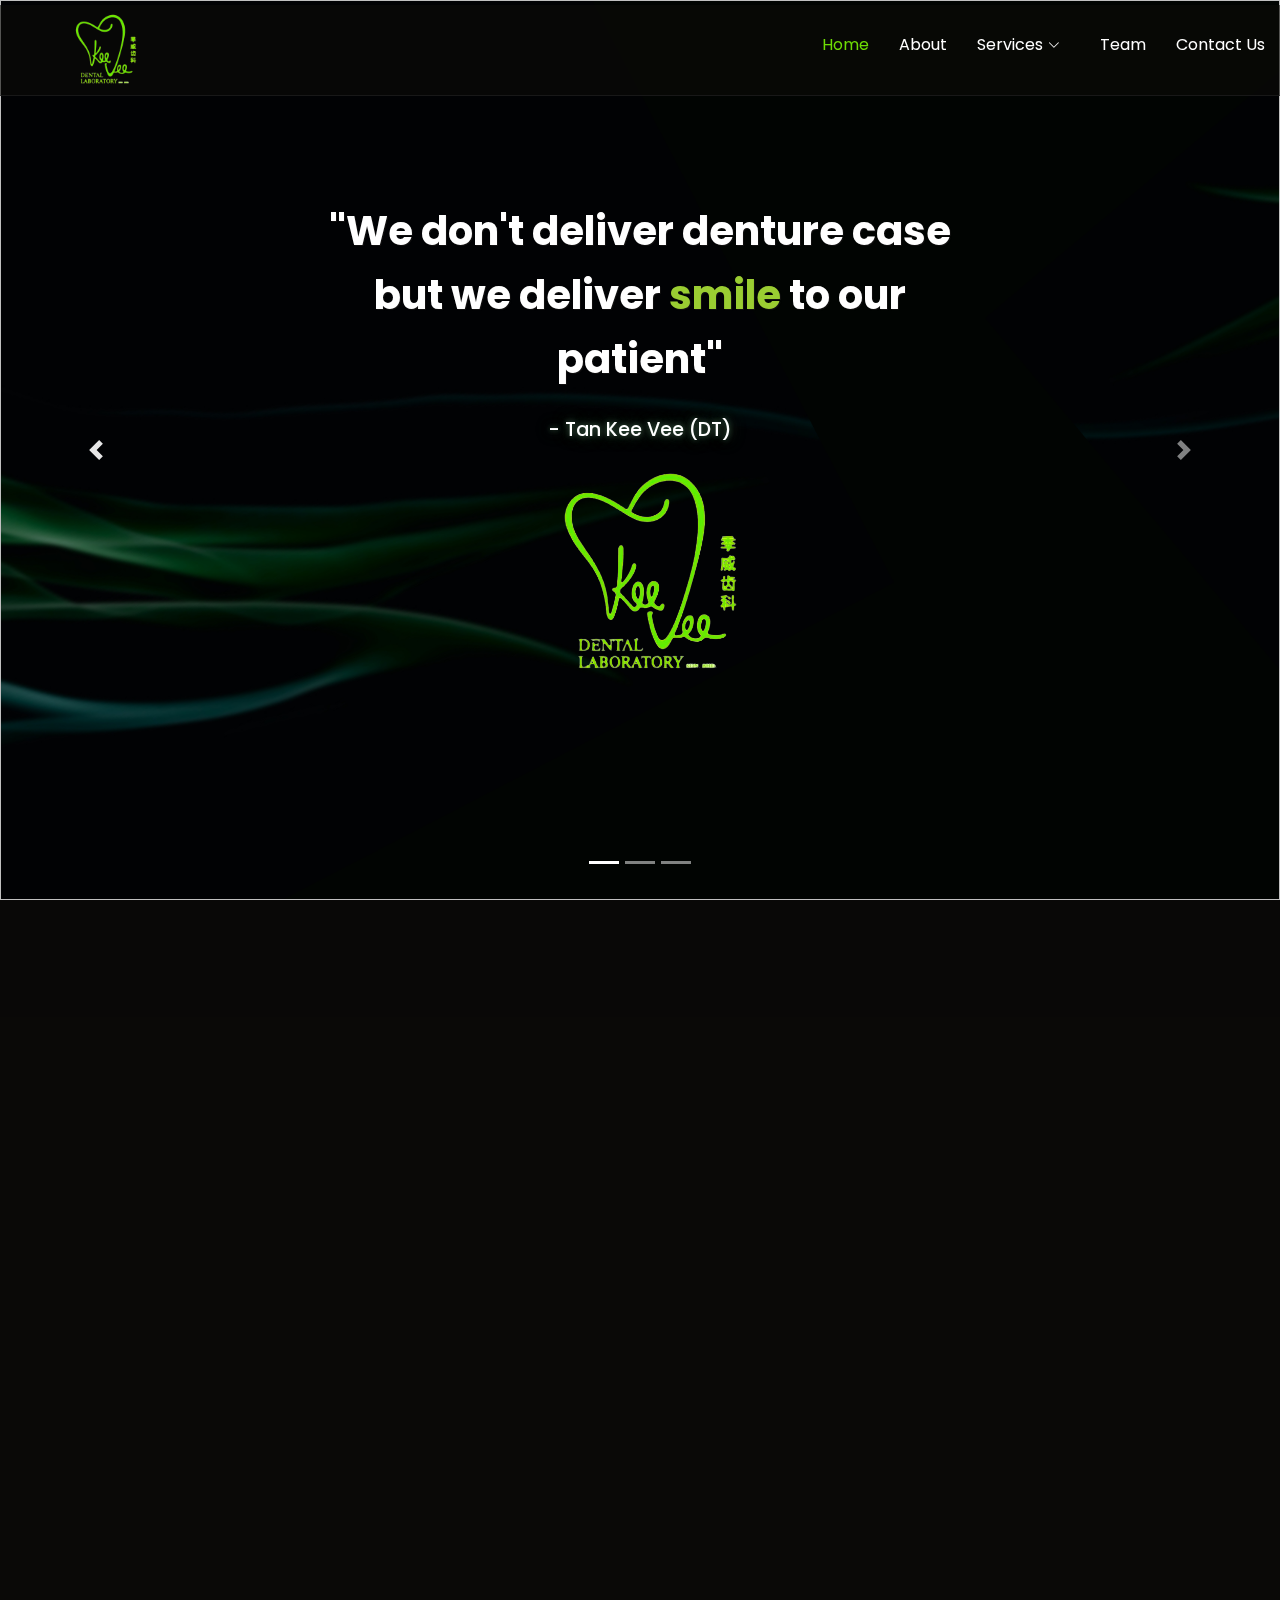
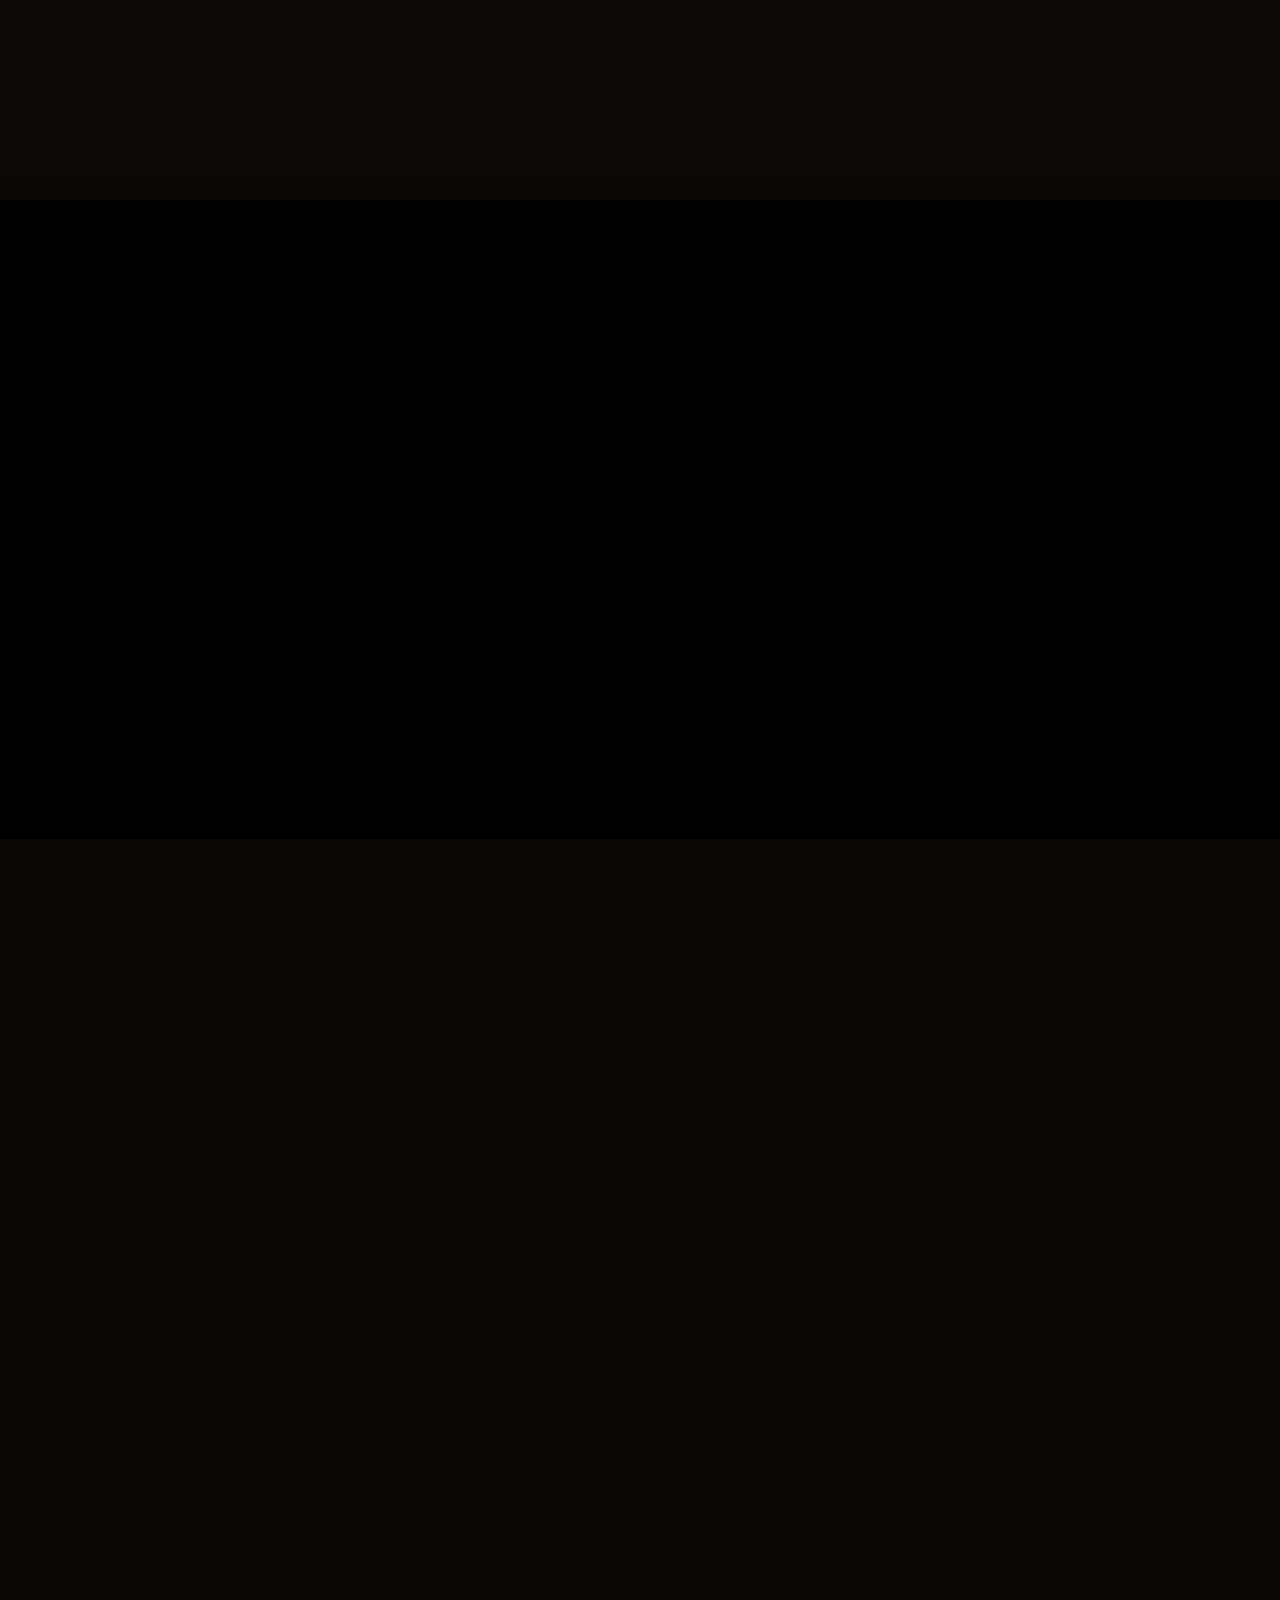
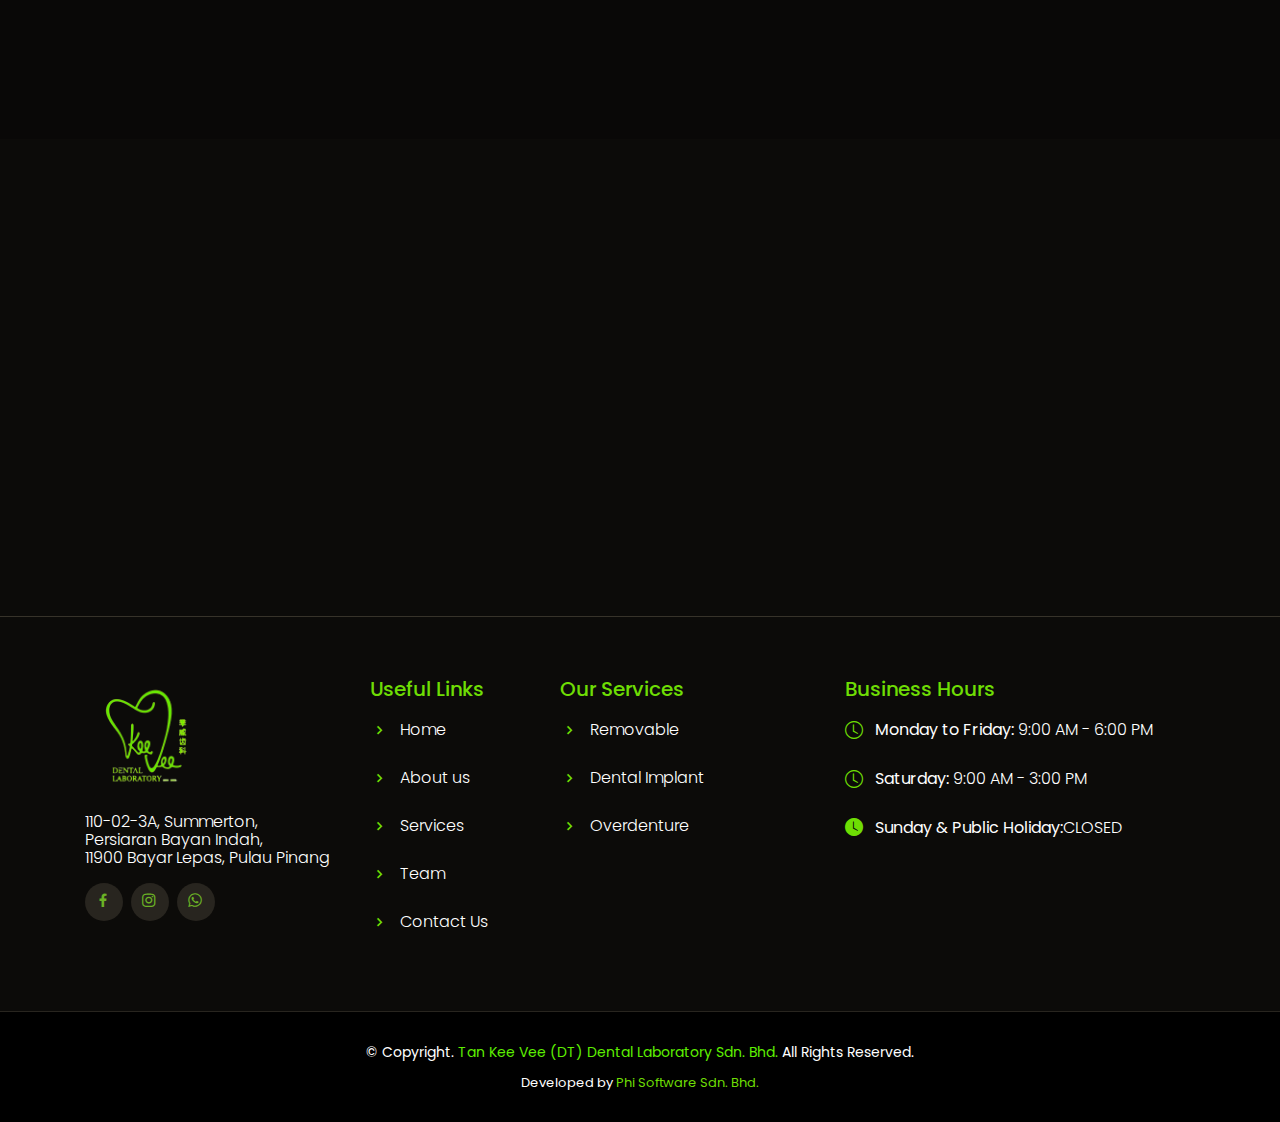
==== index.html @ f81d3f38 "update progress" ====
<!DOCTYPE html>
<html lang="en">

<head>
  <meta charset="utf-8">
  <meta content="width=device-width, initial-scale=1.0" name="viewport">

  <title>Kee Vee Dental Laboratory Sdn. Bhd</title>
  <meta content="" name="description">
  <meta content="" name="keywords">


  <!-- Favicons -->
  <link href="assets/img/logo_KV.png" rel="icon">

  <!-- Google Fonts -->
  <link href="https://fonts.googleapis.com/css2?family=Lato&family=Poppins:wght@200;300;400;500;700&display=swap" rel="stylesheet">

  <!-- Vendor CSS Files -->
  <link href="assets/vendor/animate.css/animate.min.css" rel="stylesheet">
  <link href="assets/vendor/aos/aos.css" rel="stylesheet">
  <link href="assets/vendor/bootstrap/css/bootstrap.min.css" rel="stylesheet">
  <link href="assets/vendor/bootstrap-icons/bootstrap-icons.css" rel="stylesheet">
  <link href="assets/vendor/boxicons/css/boxicons.min.css" rel="stylesheet">
  <link href="assets/vendor/glightbox/css/glightbox.min.css" rel="stylesheet">
  <link href="assets/vendor/swiper/swiper-bundle.min.css" rel="stylesheet">



  <link rel="stylesheet" href="https://cdn.jsdelivr.net/npm/bootstrap@4.6.2/dist/css/bootstrap.min.css">
  <script src="https://cdn.jsdelivr.net/npm/jquery@3.6.3/dist/jquery.slim.min.js"></script>
  <script src="https://cdn.jsdelivr.net/npm/popper.js@1.16.1/dist/umd/popper.min.js"></script>
  <script src="https://cdn.jsdelivr.net/npm/bootstrap@4.6.2/dist/js/bootstrap.bundle.min.js"></script>

  <style>
    /* Make the image fully responsive */
    .carousel-inner img {
      width: 100%;
      height: 100%;
    }
  </style>


  <!-- Template Main CSS File -->
  <link href="assets/css/style.css" rel="stylesheet">

  <!-- =======================================================
  * Template Name: Restaurantly - v3.10.0
  * Template URL: https://bootstrapmade.com/restaurantly-restaurant-template/
  * Author: BootstrapMade.com
  * License: https://bootstrapmade.com/license/
  ======================================================== -->
</head>

<body>

  <!-- ======= Header ======= -->
  <header id="header" class="fixed-top d-flex align-items-cente">
    <div> 
      <a href="index.html" class="logo me-lg-0"><img src="assets/img/logo_KV.png" alt="" ></a>
    </div>

    <div class="container-fluid container-xl d-flex align-items-center justify-content-lg-between">

      <!-- <h1 class="logo me-auto me-lg-0"><a href="index.html">Kee Vee Dental Sdn Bhd</a></h1> -->
      <!-- Uncomment below if you prefer to use an image logo -->
      <!-- <a href="index.html" class="logo me-auto me-lg-0"><img src="assets/img/logo_KV.png" alt="" ></a> -->
      <a href="index.html" class="logo me-auto me-lg-0"></a>
      <nav id="navbar" class="navbar order-last order-lg-0">
        <ul>
          <li><a class="nav-link scrollto active" href="index.html">Home</a></li>
          <li><a class="nav-link scrollto" href="about.html">About</a></li>
          <li class="dropdown"><a href="service.html"><span>Services</span> <i class="bi bi-chevron-down"></i></a>
            <ul>
              <li class="dropdown"><a href="removable.html"><span>Removable</span> <i class="bi bi-chevron-right"></i></a>
                <ul>
                  <li><a href="removable.html">Acrylic Denture</a></li>
                  <li><a href="removable.html">Flexible Denture</a></li>
                  <li><a href="removable.html">Nightguard </a></li>
                  <li><a href="removable.html">Essix Retainer </a></li>
                  <li><a href="removable.html">Hawley Retainer </a></li>
                </ul>
              </li>
              <li><a href="overdenture.html">Overdenture</a></li> 
            </ul>
          <li><a class="nav-link scrollto" href="team.html">Team</a></li>
          <li><a class="nav-link scrollto" href="contact.html">Contact Us</a></li>
        </ul>
        <i class="bi bi-list mobile-nav-toggle"></i>
      </nav><!-- .navbar -->
    </div>
  </header><!-- End Header -->


 <!-- ======= Carousel Section ======= -->
  <div id="demo" class="carousel slide" data-ride="carousel"> 
    <!-- Indicators -->
    <ul class="carousel-indicators">
      <li data-target="#demo" data-slide-to="0" class="active"></li>
      <li data-target="#demo" data-slide-to="1"></li>
      <li data-target="#demo" data-slide-to="2"></li>
    </ul> 
    
    <!-- The slideshow -->
    <div class="carousel-inner">
          <!-- carousel 1 -->
          <div class="carousel-item active">
              <img class="carousel-img">
                  <div class="carousel-caption1">
                      <h1>"We don't deliver denture case but
                        we deliver<span> smile </span> to our patient"</h1>
                        <br>
                      <h2> - Tan Kee Vee (DT)</h2>
                      <div class="logo">
                        <img src="assets/img/logo_KV.png" alt="">
                    </div>
                  </div>
          </div>
          <!-- carousel 2 -->
          <div class="carousel-item">
            <img class="carousel-img1">
            <div class="carousel-caption">
              <h1><span>Deliver</span> Superior Removable Cases</h1>
              <div class="btns">
                <a href="contact.html" class="btn-menu animated fadeInUp scrollto">Contact Us</a>
              </div>
               <p></p>
             </div>
          </div>
          <!-- carousel 3 -->
          <div class="carousel-item">
            <img class="carousel-img2">
            <div class="carousel-caption">
              <h1><span>We</span> Offer exceptional Service to Ensure Your Utmost <span>Satisfaction</span></h1>
             
              <div class="btns">
                <a href="service.html" class="btn-menu animated fadeInUp scrollto">Our Service</a>
              </div>
              <p></p>
            </div>
          </div>
      </div> 
      
    <!-- Left and right controls -->
      <a class="carousel-control-prev" href="#demo" data-slide="prev">
        <span class="carousel-control-prev-icon"></span>
      </a>
      <a class="carousel-control-next" href="#demo" data-slide="next">
        <span class="carousel-control-next-icon"></span>
      </a>
  </div> 
<!-- ======= End Carousel Section ======= -->


<!-- ======= Hero Section  =======  -->
  <section id="hero" class="d-flex align-items-center">
    <div class="container position-relative text-center text-lg-start" data-aos="zoom-in" data-aos-delay="100">
      <div class="row">

        <div class="col-lg-8">
          
          <h1><span>Tan Kee Vee (DT)</span> Dental Laboratory Sdn. Bhd. </h1>
          <br>
         <p>
          Established in 2012, Dt Tan decided to make his vision of owning a Dental Laboratory a reality.<br><br>
          Located in Penang Island in north region of Malaysia. Tan Kee Vee (DT) Dental Laboratory has become one of dental clinic prefer lab partner to deliver denture cases and is known for deliver superior removable cases. 
         </p>
          <div class="btns">
            <a href="team.html" class="btn-menu animated fadeInUp scrollto">Our Teams</a>

          </div>

        </div>

        <div class="col-lg-4 justify-content-center position-relative" data-aos="zoom-in" data-aos-delay="200">
          <img class="img-hero" src="assets/img/abt1.png" style="width:100%;">
          <!-- <img class="img-hero" src="assets/img/Social Media Profile Picture.png" > -->
        </div>

        <!-- <div class="col-lg-5 order-1 order-lg-2" data-aos="zoom-in" data-aos-delay="100">
          <div class="about-img">
            <img src="assets/img/logo_KV.png" alt="">
          </div>
        </div> -->
        <!-- <div class="col-lg-4 d-flex align-items-center justify-content-center position-relative" data-aos="zoom-in" data-aos-delay="200">
          <img src="assets/img/logo_KV.png">
        
        </div> -->

      </div>
    </div>
  </section><!-- End Hero -->

  <!-- <section class="try">
    <div class="container-fluid">
      <div class="row">
        <div class="col-lg-5">
          <p></p>
        </div>
        <div class="col-lg-7">
          <div class="parallax"></div>
        </div>
      </div>
    </div>
  </section> -->
  
  

<!-- ======= Product and Services ======= -->
<section id="chefs" class="chefs black-bg">
  <div class="container" data-aos="fade-up">

    <div class="section-title">
      <h2>Services</h2>
      <p>Our Product and Services</p>
    </div>

    <div class="row">

      <div class="col-lg-4 col-md-6">
        <div class="member" data-aos="zoom-in" data-aos-delay="100">
          <img src="assets/img/wetransfer_removable_2023-03-01_0400/Removable/Acrylic Denture/IMG_3625-r.png" class="img-fluid" alt="">
          <div class="member-info">
            <div class="member-info-content">
              <h4>Arcylic Denture </h4>
           </div>
            <div class="social">
              <a href="overdenture.html"><i class="bi bi-arrow-right-circle"> One of the most practical measures used in preventive dentistry.</i></a> 
              
             
            </div>
          </div>
        </div>
      </div>

      <div class="col-lg-4 col-md-6">
        <div class="member" data-aos="zoom-in" data-aos-delay="200">
          <img src="assets/img/wetransfer_removable_2023-03-01_0400/Removable/Night Guard/IMG_7254-r.png" class="img-fluid" alt="">
          <div class="member-info">
            <div class="member-info-content">
              <h4>Nightguard</h4>
            </div>
            <div class="social">
              <a href=""><i class="bi bi-arrow-right-circle"> Shifts the jaw and teeth into proper alignment.</i></a> 

            </div>
          </div>
        </div>
      </div>

      <div class="col-lg-4 col-md-6">
        <div class="member" data-aos="zoom-in" data-aos-delay="300">
          <img src="assets/img/wetransfer_removable_2023-03-01_0400/Removable/Hawley Retainer/IMG_3620-r.png" class="img-fluid" alt="">
          <div class="member-info">
            <div class="member-info-content">
              <h4>Hawley Retainer</h4>
            </div>
            <div class="social">
              <a href=""><i class="bi bi-arrow-right-circle"> Maintain back and front teeth</i></a> 

            </div>
          </div>
        </div>
      </div>

    </div>

    <div class="btns">
      <a href="service.html" class="btn-menu animated fadeInUp scrollto">See More</a>
      
    </div>

  </div>
</section>
<!-- End Chefs Section -->


<!-- ======= Events Section ======= --> 
  <section id="events" class="events">
    <div class="container" data-aos="fade-up">

      <div class="section-title">
        <h2>Team</h2>
        <p>Meet the Team</p>
      </div>

      <div class="events-slider swiper" data-aos="fade-up" data-aos-delay="100">
        <div class="swiper-wrapper">

          <div class="swiper-slide">
            <div class="row event-item">
              <div class="col-lg-6">
                <h3>Tan Kee Vee (DT) </h3>
                <div class="price">
                  <p><span>Founder and Chief Denture Designer</span></p>
                </div>
                <p>
                  “We don’t deliver denture case but we deliver smile to our patient”. <br>
                  We are known to be able to handle complex and deliver complex denture case for our client. We here to be dental clinician long term lab partner to you can rely to deliver superior removable cases. 
                </p>
                <ul>
                  <li><i class="bi bi-arrow-right-square-fill"></i> More than 10 years of experience in the industry </li>
                  <li><i class="bi bi-arrow-right-square-fill"></i> Thermonsense Trainer (Malaysia) </li>
                  <li><i class="bi bi-arrow-right-square-fill"></i> Award winning Dental Technician </li>
                </ul>
                <!-- <p>
                  Ullamco laboris nisi ut aliquip ex ea commodo consequat. Duis aute irure dolor in reprehenderit in voluptate
                  velit esse cillum dolore eu fugiat nulla pariatur
                </p> -->
              </div>
              <div class="col-lg-6 pt-4 pt-lg-0 content">
                 <img src="assets//img/d1.png"  class="img-fluid" alt="">
              </div>
            </div>
          </div><!-- End testimonial item -->

          <div class="swiper-slide">
            <div class="row event-item">
              <div class="col-lg-6">
                <h3>Mr. Chris Wong</h3>
                <div class="price">
                  <p><span>Head of Operation/Business Development</span></p>
                </div>
                <p>
                  We don’t operate and run like traditional dental lab but we emphasize on deliver case with a support of a team that is highly equipped with technical skill.
                </p>
                <ul>
                  <li><i class="bi bi-arrow-right-square-fill"></i> Ex – Senior Management Consultant (Financial Institution, Telecommunication and Stock Brokerage)</li>
                  <li><i class="bi bi-arrow-right-square-fill"></i> Lean Six Sigma Certified Practitioner</li>
                  <li><i class="bi bi-arrow-right-square-fill"></i> Certified Scrum Master</li>
                </ul>
                <!-- <p>
                  Ullamco laboris nisi ut aliquip ex ea commodo consequat. Duis aute irure dolor in reprehenderit in voluptate
                  velit esse cillum dolore eu fugiat nulla pariatur
                </p> -->
              </div>
              <div class="col-lg-6 pt-4 pt-lg-0 content">
                <img src="assets/img/businessman.png" class="img-fluid" alt="">
              </div>
            </div>
          </div><!-- End testimonial item -->

          <div class="swiper-slide">
            <div class="row event-item">
              <div class="col-lg-6">
                <h3>Ms. Alicia </h3>
                <div class="price">
                  <p><span>HR Manager </span></p>
                </div>
                <p>
                  At Tan Kee Vee(DT) Dental Laboratory, we always believe that staff is the assets to the company and with staff welfare is well taken care off. Play an important role to ensure all the staff day to day matter is well taken care off and ensure staff able to performance at optimum level by working closely with head of operation.
                </p>

                <!-- <p>
                  Ullamco laboris nisi ut aliquip ex ea commodo consequat. Duis aute irure dolor in reprehenderit in voluptate
                  velit esse cillum dolore eu fugiat nulla pariatur
                </p> -->
              </div>
              <div class="col-lg-6 pt-4 pt-lg-0 content">
                 <img src="assets/img/hr-manager.png" class="img-fluid" alt="">
              </div>
            </div>
          </div><!-- End testimonial item -->

          <div class="swiper-slide">
            <div class="row event-item">
              <div class="col-lg-6">
                <h3>Mr. KS. Tan</h3>
                <div class="price">
                  <p><span>Lead/Senior Dental Technician</span></p>
                </div>
                <p>
                  Lead a team of dental technician is similar like leading a team of battalion of soldier which we need to be consistent in deliver our denture case on time without comprise on the quality 
                </p>
                <ul>
                  <li><i class="bi bi-arrow-right-square-fill"></i> More than 5 years of experience in industry </li>
                  <li><i class="bi bi-arrow-right-square-fill"></i> Lead both acrylic and flexible sub-division </li>
                </ul>

                <!-- <p>
                  Ullamco laboris nisi ut aliquip ex ea commodo consequat. Duis aute irure dolor in reprehenderit in voluptate
                  velit esse cillum dolore eu fugiat nulla pariatur
                </p> -->
              </div>
              <div class="col-lg-6 pt-4 pt-lg-0 content">
                 <img src="assets/img/d2.png" class="img-fluid" alt="">
              </div>
            </div>
          </div><!-- End testimonial item -->

          <div class="swiper-slide">
            <div class="row event-item">
              <div class="col-lg-6">
                <h3>Mr. Vincent </h3>
                <div class="price">
                  <p><span>Senior Dental Technician </span></p>
                </div>
                <p>
                  Asist the lead technician to make preliminary assessment on the cases received and provide technical feedback to clinician on technical inquiries. Lead the sub-division within removable department.
                </p>

                <!-- <p>
                  Ullamco laboris nisi ut aliquip ex ea commodo consequat. Duis aute irure dolor in reprehenderit in voluptate
                  velit esse cillum dolore eu fugiat nulla pariatur
                </p> -->
              </div>
              <div class="col-lg-6 pt-4 pt-lg-0 content">
                 <img src="assets/img/d2.png" class="img-fluid" alt="">
              </div>
            </div>
          </div><!-- End testimonial item -->

          <div class="swiper-slide">
            <div class="row event-item">
              <div class="col-lg-6">
                <h3>Ms. Mandy </h3>
                <div class="price">
                  <p><span>Dental Technician </span></p>
                </div>
                <p>
                  Support and assist the lead technician in design for try in case. Having more 10 years of experience in dental industry provide her good insight to articulate on the removable cases requirement given by clinician into her final denture design. 
                </p>

                <!-- <p>
                  Ullamco laboris nisi ut aliquip ex ea commodo consequat. Duis aute irure dolor in reprehenderit in voluptate
                  velit esse cillum dolore eu fugiat nulla pariatur
                </p> -->
              </div>
              <div class="col-lg-6 pt-4 pt-lg-0 content">
                 <img src="assets/img/d2.png" class="img-fluid" alt="">
              </div>
            </div>
          </div><!-- End testimonial item -->
          
          <div class="swiper-slide">
            <div class="row event-item">
              <div class="col-lg-6">
                <h3>Mr. Azro </h3>
                <div class="price">
                  <p><span>Dental Technician </span></p>
                </div>
                <p>
                  Back with more 5 years of dental technician background, able to support in delivering multiple complex with his knowledge and strong technical background. A strong team player and always go extra to deliver customer satisfaction.
                </p>
                <!-- <p>
                  Ullamco laboris nisi ut aliquip ex ea commodo consequat. Duis aute irure dolor in reprehenderit in voluptate
                  velit esse cillum dolore eu fugiat nulla pariatur
                </p> -->
              </div>
              <div class="col-lg-6 pt-4 pt-lg-0 content">
                 <img src="assets/img/d2.png" class="img-fluid" alt="">
              </div>
            </div>
          </div><!-- End testimonial item -->

          <div class="swiper-slide">
            <div class="row event-item">
              <div class="col-lg-6">
                <h3>Mr Chong </h3>
                <div class="price">
                  <p><span>Runner</span></p>
                </div>
                <p>
                  Assist the dental lab to deliver cases and collect cases from dental clinic in addition to support lab operation on ad-hoc basis. Regardless sunny or rainy day, always ready to assist on deliver cases to dental clinic.
                </p>
                <!-- <p>
                  Ullamco laboris nisi ut aliquip ex ea commodo consequat. Duis aute irure dolor in reprehenderit in voluptate
                  velit esse cillum dolore eu fugiat nulla pariatur
                </p> -->
              </div>
              <div class="col-lg-6 pt-4 pt-lg-0 content">
                 <img src="assets/img//nurse.png" class="img-fluid" alt="">
              </div>
            </div>
          </div><!-- End testimonial item -->


        </div>
        <div class="swiper-pagination"></div>
      </div>

    </div>
  </section><!-- End Events Section -->

<!-- <section id="add" class="add">
  <div class="container-fluid" data-aos="fade-up">
    <div class="row">
      <div class="col-6">
       <img src="assets/img/wetransfer_over-denture_2023-03-01_0401/Over Denture/IMG_3601-r.png">
      </div>
      <div class="col-6">
        
      </div>
    </div>
    </div>
  </div>
</section>  
  -->

  <section>
    <div data-aos="fade-up">
      <iframe style="border:0; width: 100%; height: 350px;" src="https://www.google.com/maps/embed?pb=!1m18!1m12!1m3!1d3972.5062870769893!2d100.30685061476497!3d5.33939769612685!2m3!1f0!2f0!3f0!3m2!1i1024!2i768!4f13.1!3m3!1m2!1s0x304ac178b0024d85%3A0x6d9b237ad61c3eb1!2sKee%20Vee%20Dental%20Laboratory%20Sdn%20Bhd!5e0!3m2!1sen!2smy!4v1677567530964!5m2!1sen!2smy"  frameborder="0" allowfullscreen></iframe>
    </div>
  </section>
 

  <main id="main">
  </main>
<!-- End #main -->

 <!-- ======= Footer ======= -->
 <footer id="footer">
  <div class="footer-top">
    <div class="container">
      <div class="row">

        <div class="col-lg-3 col-md-6">
          <div class="footer-info">
            <img src="assets/img/logo_KV.png" alt="" style="width: 120px; height: 120px; margin-bottom:1rem; ">
            <p>110-02-3A, Summerton, <br>
              Persiaran Bayan Indah, <br>
              11900 Bayar Lepas, Pulau Pinang
            </p>
          </p>
            <div class="social-links mt-3">
              <a href="https://www.facebook.com/keeveedentallabpremium/" class="facebook"><i class="bx bxl-facebook"></i></a>
              <a href="https://instagram.com/keeveedentallab?igshid=NzAzN2Q1NTE=" class="instagram"><i class="bx bxl-instagram"></i></a>
              <a href="https://wa.me/60128586677?text=Hello!%20This%20is%20Kee%20Vee%20Dental%20Laboratory%20Sdn.%20Bhd." class="whatsapp"><i class="bx bxl-whatsapp"></i></a>
            </div>
          </div>
        </div>

        <div class="col-lg-2 col-md-6 footer-links">
          <h4>Useful Links</h4>
          <ul>
            <li><i class="bx bx-chevron-right"></i> <a href="index.html">Home</a></li>
            <li><i class="bx bx-chevron-right"></i> <a href="about.html">About us</a></li>
            <li><i class="bx bx-chevron-right"></i> <a href="service.html">Services</a></li>
            <li><i class="bx bx-chevron-right"></i> <a href="team.html">Team</a></li>
            <li><i class="bx bx-chevron-right"></i> <a href="contact.html">Contact Us</a></li>
      </ul>
        </div>

        <div class="col-lg-3 col-md-6 footer-links">
          <h4>Our Services</h4>
          <ul>
            <li><i class="bx bx-chevron-right"></i> <a href="#">Removable</a></li>
            <li><i class="bx bx-chevron-right"></i> <a href="dental_implant.html">Dental Implant</a></li>
            <li><i class="bx bx-chevron-right"></i> <a href="overdenture.html">Overdenture</a></li>
          </ul>
        </div>

        <div class="col-lg-4 col-md-6 footer-links">
          <h4>Business Hours</h4>
          <ul>
            <li>
              <i class="bi bi-clock"></i>
              <a><strong>Monday to Friday:</strong> 9:00 AM - 6:00 PM</a>
            </li>
            <li>
              <i class="bi bi-clock"></i>
              <a><strong>Saturday:</strong> 9:00 AM - 3:00 PM</a>
            </li>
            <li>
              <i class="bi bi-clock-fill"></i>
              <a><strong>Sunday &amp; Public Holiday:</strong>CLOSED</a>
            </li>
          </ul>
                  </div>

      </div>
    </div>
  </div>

  <div class="container">
    <div class="copyright">
      &copy; Copyright. <span class="primary-color">Tan Kee Vee (DT) Dental Laboratory Sdn. Bhd.</span> All Rights Reserved.
    </div>
    <div class="credits">
      Developed by <a href="https://phisoft.my/">Phi Software Sdn. Bhd.</a>
    </div>
  </div>
</footer>
<!-- End Footer -->

  <div id="preloader"></div>
  <a href="#" class="back-to-top d-flex align-items-center justify-content-center"><i class="bi bi-arrow-up-short"></i></a>



  <!-- Vendor JS Files -->
  <script src="assets/vendor/aos/aos.js"></script>
  <script src="assets/vendor/bootstrap/js/bootstrap.bundle.min.js"></script>
  <script src="assets/vendor/glightbox/js/glightbox.min.js"></script>
  <script src="assets/vendor/isotope-layout/isotope.pkgd.min.js"></script>
  <script src="assets/vendor/swiper/swiper-bundle.min.js"></script>
  <script src="assets/vendor/php-email-form/validate.js"></script>
 


  <!-- Template Main JS File -->
  <script src="assets/js/main.js"></script>

</body>

</html>
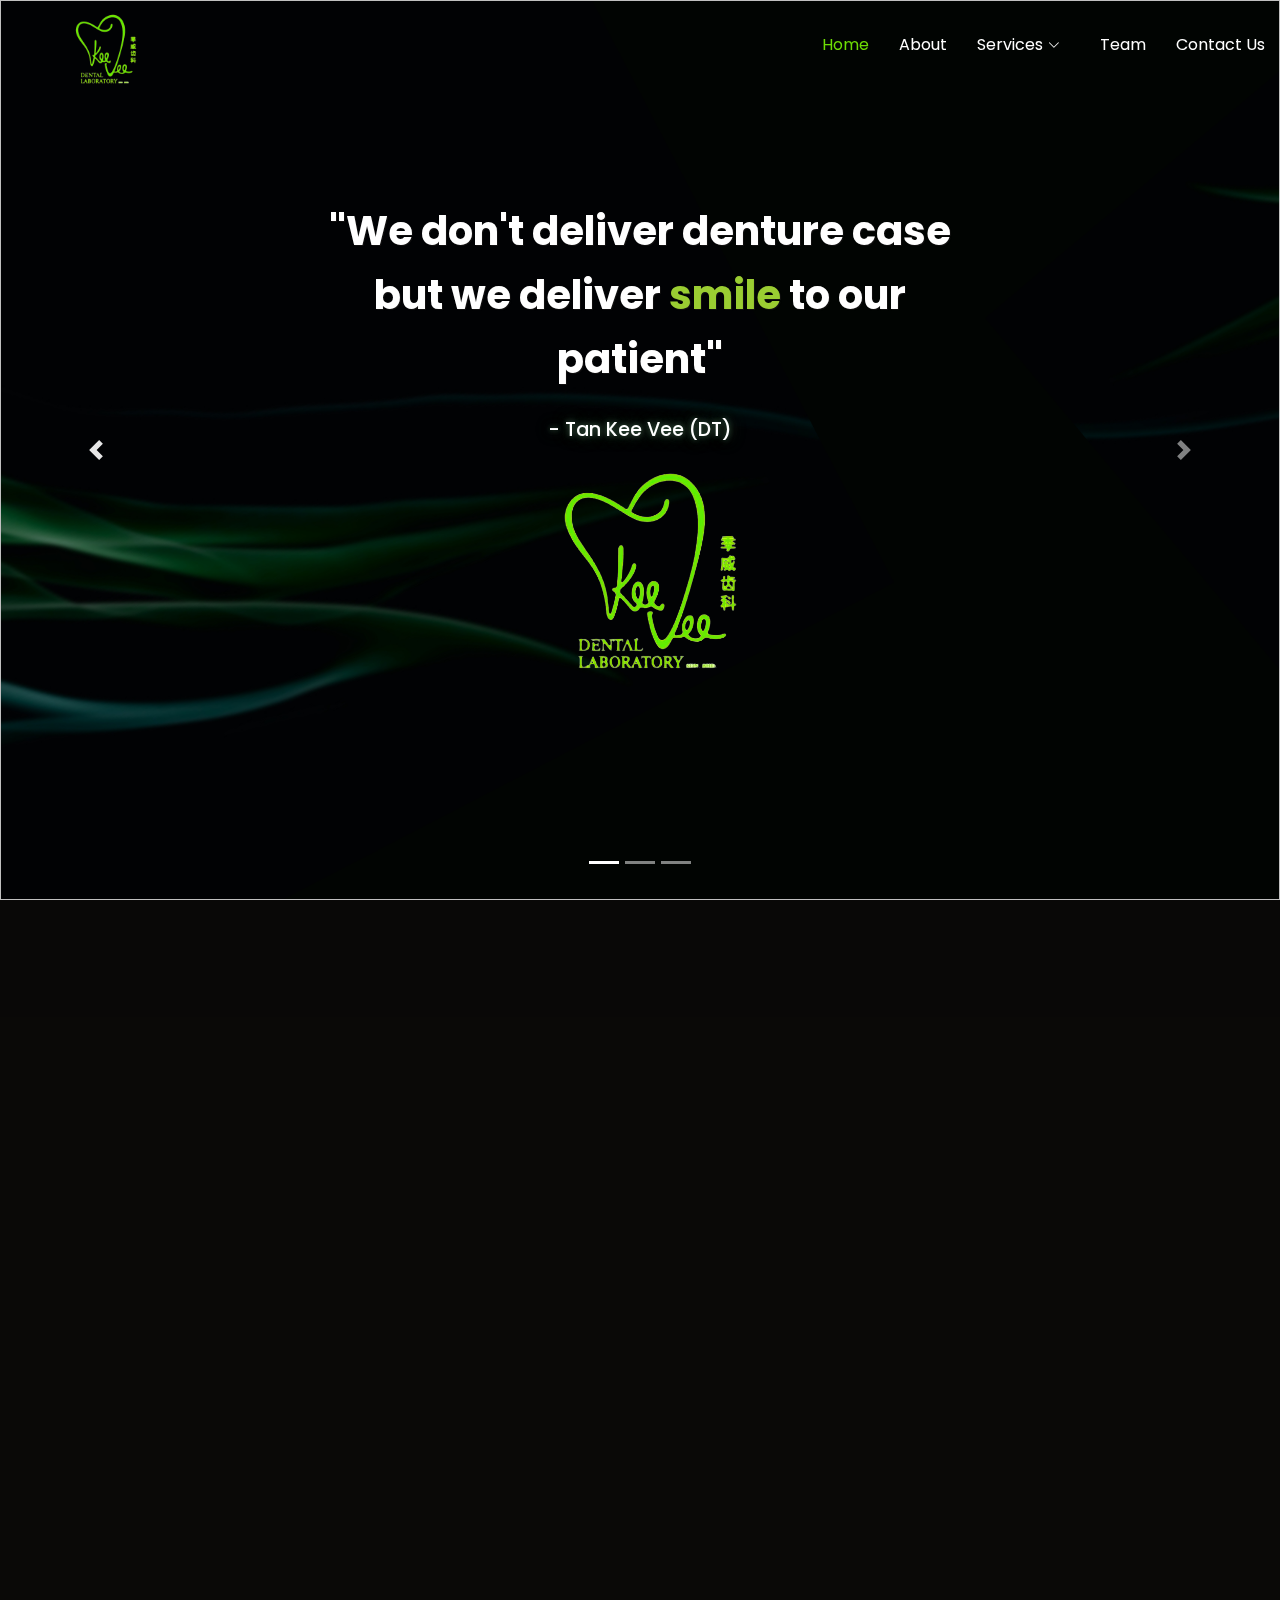
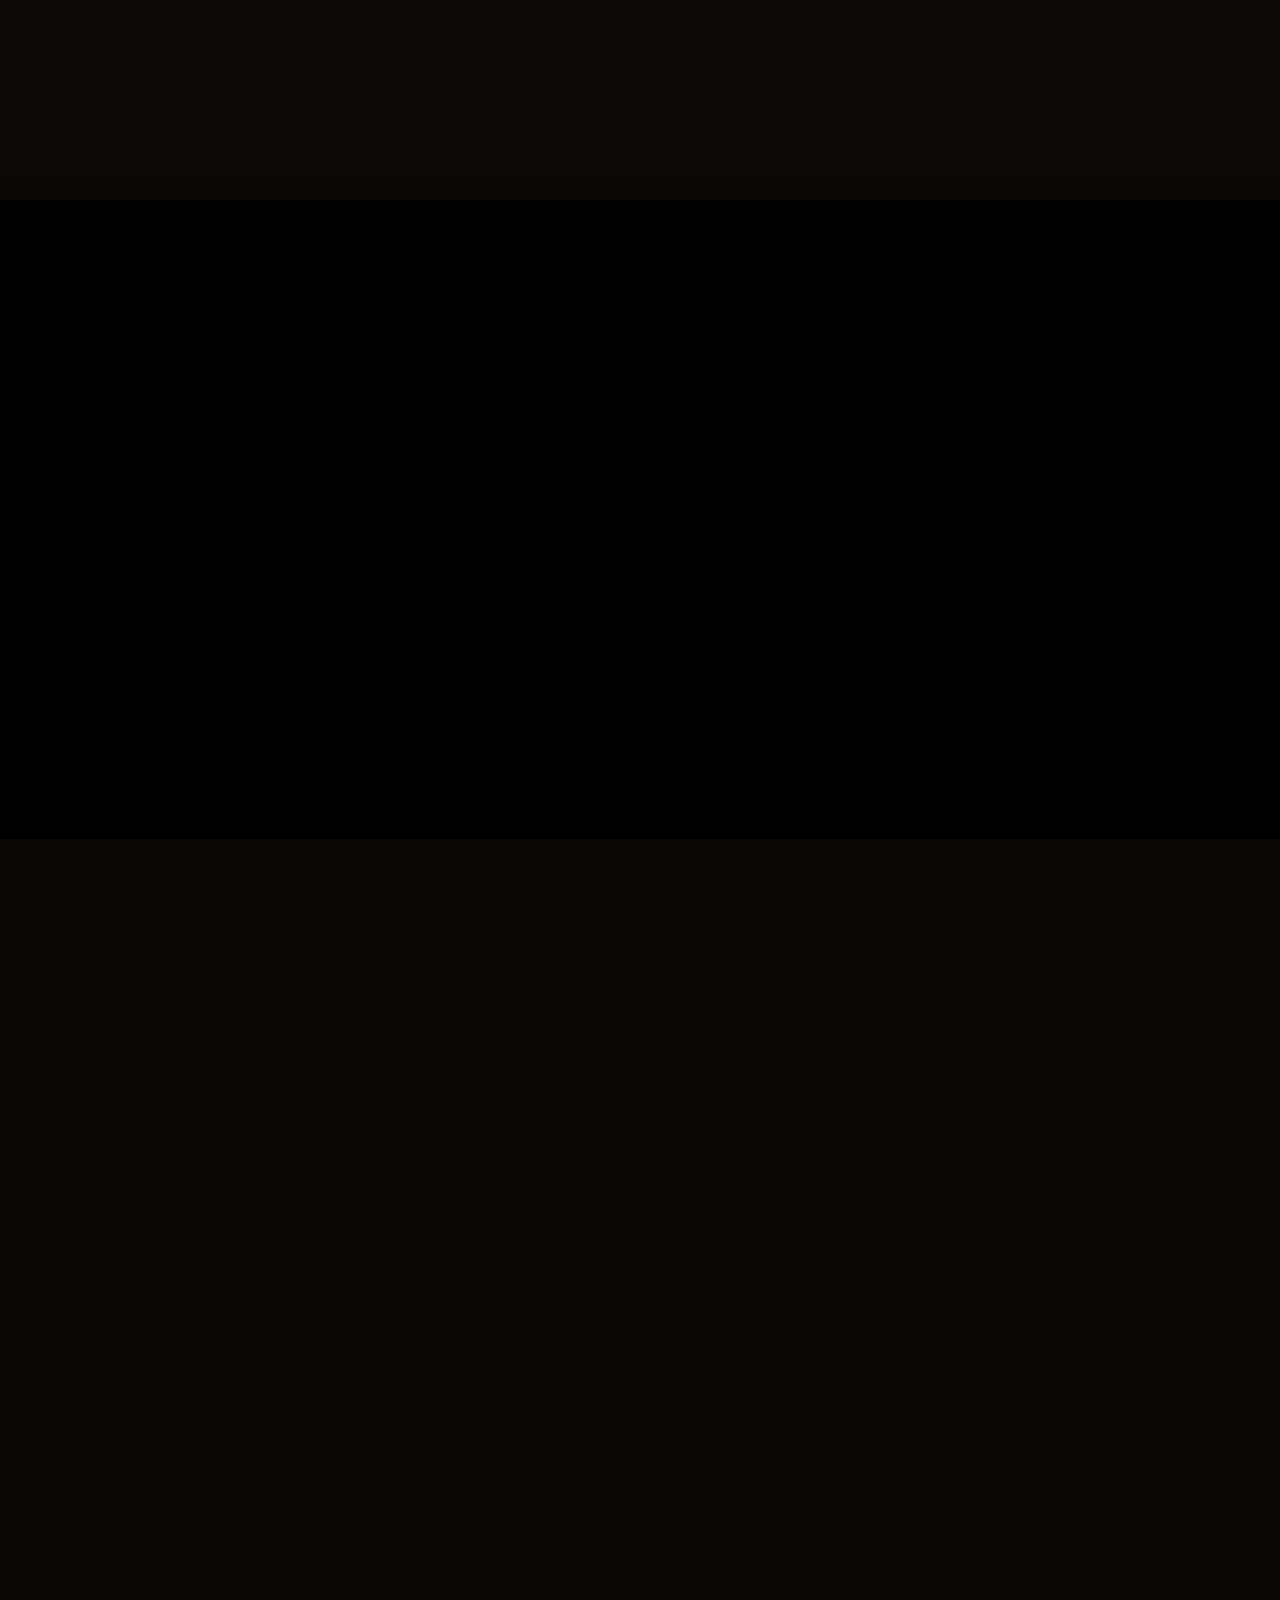
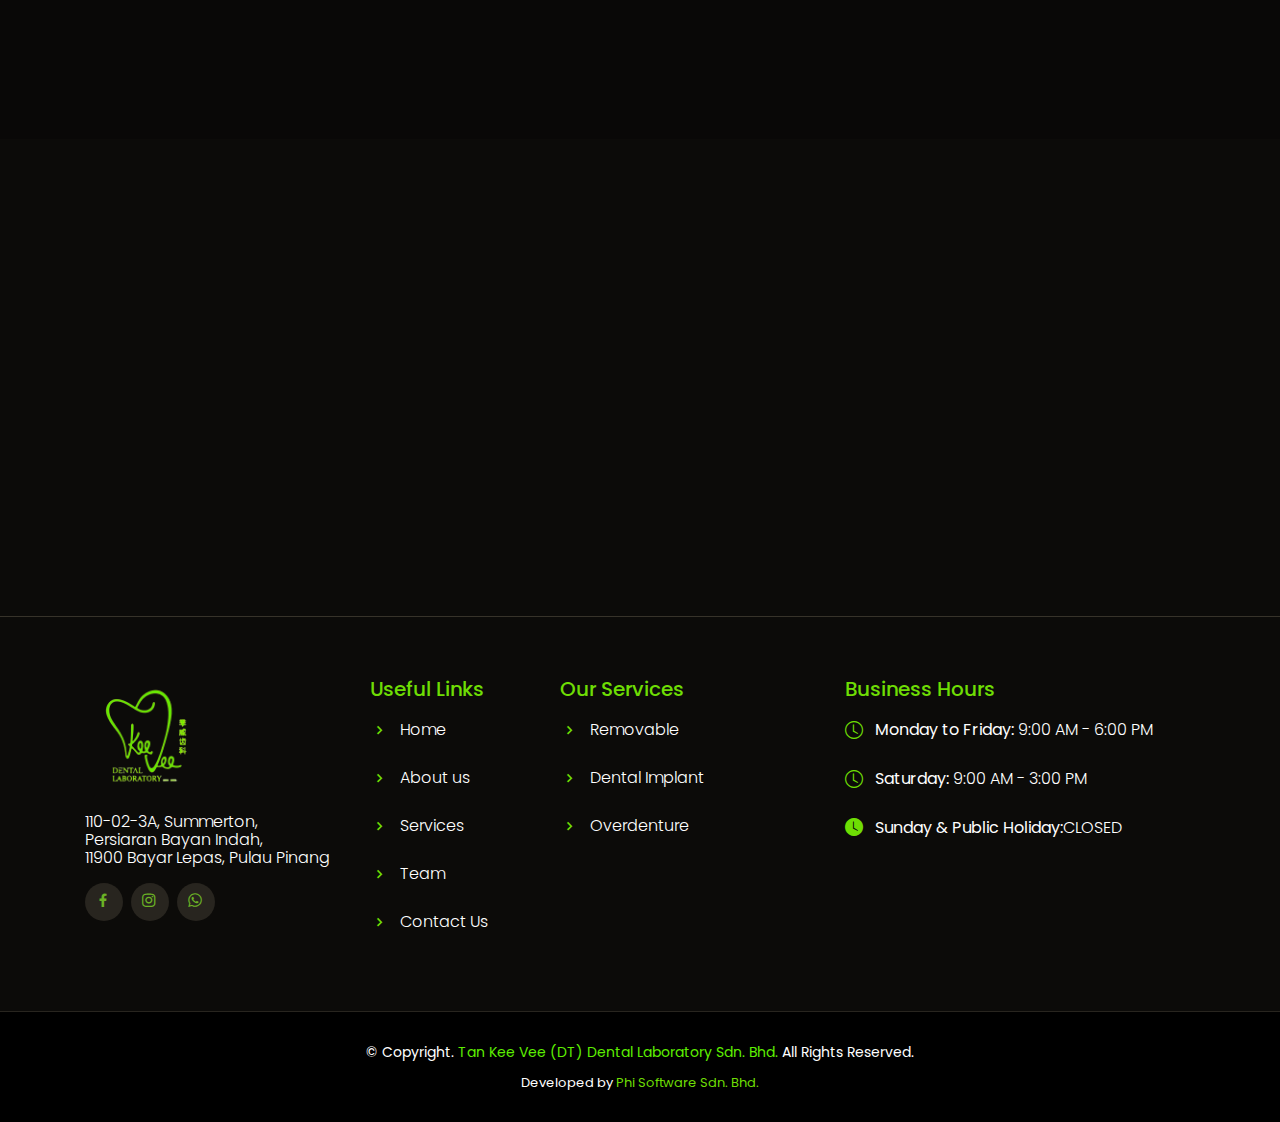
==== commit d7b9bed0: "update navbar" ====
--- a/index.html
+++ b/index.html
@@ -74,11 +74,11 @@
             <ul>
               <li class="dropdown"><a href="removable.html"><span>Removable</span> <i class="bi bi-chevron-right"></i></a>
                 <ul>
-                  <li><a href="removable.html">Acrylic Denture</a></li>
-                  <li><a href="removable.html">Flexible Denture</a></li>
-                  <li><a href="removable.html">Nightguard </a></li>
-                  <li><a href="removable.html">Essix Retainer </a></li>
-                  <li><a href="removable.html">Hawley Retainer </a></li>
+                  <li><a href="removable.html#removable">Acrylic Denture</a></li>
+                  <li><a href="removable.html#removable2">Flexible Denture</a></li>
+                  <li><a href="removable.html#removable5">Nightguard </a></li>
+                  <li><a href="removable.html#removable3">Essix Retainer </a></li>
+                  <li><a href="removable.html#removable4">Hawley Retainer </a></li>
                 </ul>
               </li>
               <li><a href="overdenture.html">Overdenture</a></li> 
--- a/assets/css/style.css
+++ b/assets/css/style.css
@@ -99,12 +99,130 @@
 }
 
 
+/* ==================================
+          BACKGROUND-IMG
+=================================== */
+
 .team {
-  background: linear-gradient(rgba(0, 0, 0, 0.5), rgba(0, 0, 0, 0.5)), url("../img/green1-bg.png") no-repeat top center;
+  background-image: linear-gradient(to top, rgba(0, 0, 0, 0.7), transparent), 
+  linear-gradient(to bottom, rgba(0, 0, 0, 0.7), transparent),
+  url("../img/background.png");
+  background-position: center center;
   background-size: cover;
   height: 40vh;
-
-}
+  position: relative;
+}
+
+.team::after {
+  content: "";
+  position: absolute;
+  bottom: 0;
+  left: 0;
+  right: 0;
+  height: 100px; 
+  background: linear-gradient(to bottom, rgba(0, 0, 0, 0) 0%, rgba(0, 0, 0, 0.8) 100%);
+}
+
+.bg{
+  background-image: linear-gradient(to top, rgba(0, 0, 0, 0.7), transparent), 
+  linear-gradient(to bottom, rgba(0, 0, 0, 0.7), transparent),
+  url("../img/bg-team.png");
+  background-position: center center;
+  background-size: cover;
+  height: 40vh;
+  position: relative;
+}
+
+.bg::after {
+  content: "";
+  position: absolute;
+  bottom: 0;
+  left: 0;
+  right: 0;
+  height: 100px; 
+  background: linear-gradient(to bottom, rgba(0, 0, 0, 0) 0%, rgba(0, 0, 0, 0.8) 100%);
+}
+
+.service-{
+  background-image: linear-gradient(to top, rgba(0, 0, 0, 0.7), transparent), 
+  linear-gradient(to bottom, rgba(0, 0, 0, 0.5), transparent),
+  url("../img/service-bg.png");
+  background-position: center center;
+  background-size: cover;
+  height: 40vh;
+  position: relative;
+}
+
+.service-::after {
+  content: "";
+  position: absolute;
+  bottom: 0;
+  left: 0;
+  right: 0;
+  height: 100px; 
+  background: linear-gradient(to bottom, rgba(0, 0, 0, 0) 0%, rgba(0, 0, 0, 0.8) 100%);
+}
+
+.remove{
+  background-image: linear-gradient(to top, rgba(0, 0, 0, 0.7), transparent), 
+  linear-gradient(to bottom, rgba(0, 0, 0, 0.7), transparent),
+  url("../img/removable-bg.png");
+  background-position: center center;
+  background-size: cover;
+  height: 40vh;
+  position: relative;
+}
+
+.remove::after {
+  content: "";
+  position: absolute;
+  bottom: 0;
+  left: 0;
+  right: 0;
+  height: 100px; 
+  background: linear-gradient(to bottom, rgba(0, 0, 0, 0) 0%, rgba(0, 0, 0, 0.8) 100%);
+}
+
+.page{
+  background-image: linear-gradient(to top, rgba(0, 0, 0, 0.7), transparent), 
+  linear-gradient(to bottom, rgba(0, 0, 0, 0.7), transparent),
+  url("../img/od-bg2.png");
+  background-position: center center;
+  background-size: cover;
+  height: 40vh;
+  position: relative;
+}
+
+.page::after {
+  content: "";
+  position: absolute;
+  bottom: 0;
+  left: 0;
+  right: 0;
+  height: 100px; 
+  background: linear-gradient(to bottom, rgba(0, 0, 0, 0) 0%, rgba(0, 0, 0, 0.8) 100%);
+}
+
+.contact-sec{
+  background-image: linear-gradient(to top, rgba(0, 0, 0, 0.7), transparent), 
+  linear-gradient(to bottom, rgba(0, 0, 0, 0.7), transparent),
+  url("../img/contact-us.jpg");
+  background-position: center center;
+  background-size: cover;
+  height: 40vh;
+  position: relative;
+}
+
+.contact-sec::after {
+  content: "";
+  position: absolute;
+  bottom: 0;
+  left: 0;
+  right: 0;
+  height: 100px; 
+  background: linear-gradient(to bottom, rgba(0, 0, 0, 0) 0%, rgba(0, 0, 0, 0.8) 100%);
+}
+
 
 
 
@@ -118,15 +236,25 @@
   right: 15px;
   bottom: 15px;
   z-index: 996;
-  width: 44px;
-  height: 44px;
+  width: 50px;
+  height: 50px;
   border-radius: 50px;
   transition: all 0.4s;
-  border: 2px solid #64eb01;
-}
-
+  border: 4px solid #64eb01;
+  box-shadow: 0 0 10px #64eb01;
+  animation: glow 1.5s ease-in-out infinite alternate;
+}
+
+@keyframes glow {
+  0% {
+    box-shadow: 0 0 10px #64eb01;
+  }
+  100% {
+    box-shadow: 0 0 20px #bccfaf;
+  }
+}
 .back-to-top i {
-  font-size: 28px;
+  font-size: 40px;
   color: #6EDD04;
   line-height: 0;
 }
@@ -207,8 +335,8 @@
 background: rgba(12, 11, 9, 0.6);
 --------------------------------------------------------------*/
 #header {
-  background: rgba(12, 11, 9, 0.6);
-  border-bottom: 1px solid rgba(36, 36, 36, 0.6);
+  /* background: rgba(12, 11, 9, 0.6); */
+  /* border-bottom: 1px solid rgba(36, 36, 36, 0.6); */
   transition: all 0.5s;
   z-index: 997;
   top: 5px;
@@ -451,7 +579,7 @@
 }
 
 .carousel-img {
-  background: url("../img/green-bg.png");
+  background: url("../img/background/green-bg.png");
   background-size: cover;
   position: relative;
   padding: 0;
@@ -471,7 +599,7 @@
 }
 
 .carousel-img2 {
-  background: url("../img/gif-bg.gif");
+  background: url("../img/background/gif-bg.gif");
   background-size: cover;
   position: relative;
   padding: 0;
@@ -625,7 +753,7 @@
 * Mobile Navigation 
 */
 .mobile-nav-toggle {
-  color: #fff;
+  color: yellowgreen;
   font-size: 28px;
   cursor: pointer;
   display: none;
@@ -670,7 +798,8 @@
   left: 15px;
   padding: 10px 0;
   border-radius: 6px;
-  background-color: #fff;
+  color: black;
+  background-color: #ffffff;
   overflow-y: auto;
   transition: 0.3s;
 }
@@ -685,7 +814,7 @@
 .navbar-mobile a:hover,
 .navbar-mobile .active,
 .navbar-mobile li:hover>a {
-  color: 5eef01;
+  color: yellowgreen;
 }
 
 .navbar-mobile .getstarted,
@@ -699,9 +828,10 @@
   margin: 10px 20px;
   padding: 10px 0;
   z-index: 99;
-  opacity: 1;
-  visibility: visible;
+  opacity: 5;
+  /* visibility: visible; */
   background: #fff;
+  color: black;
   box-shadow: 0px 0px 30px rgba(127, 137, 161, 0.25);
 }
 
@@ -720,8 +850,13 @@
 .navbar-mobile .dropdown ul a:hover,
 .navbar-mobile .dropdown ul .active:hover,
 .navbar-mobile .dropdown ul li:hover>a {
-  color: 5eef01;
-}
+  color: yellowgreen;
+}
+
+.navbar-mobile .dropdown:hover ul {
+  display: block;
+}
+
 
 .navbar-mobile .dropdown>.dropdown-active {
   display: block;
@@ -733,7 +868,7 @@
 #hero {
   width: 100%;
   height: 100vh;
-  background: url("../img/green-bg.png") top center;
+  background: url("../img/background/green-bg.png") top center;
   background-size: cover;
   position: relative;
   padding: 0;
@@ -797,7 +932,7 @@
 #hero1 {
   width: 100%;
   height: 80vh;
-  background: url("../img/green-bg.png") top center;
+  background: url("../img/background/green-bg.png") top center;
   background-size: cover;
   position: relative;
   padding: 0;
@@ -842,8 +977,9 @@
   }
 
   #hero1 .content .about-img1{
-    padding-left: 50px;
-    padding-right: 30px;
+    /* padding-left: 50px;
+    padding-right: 30px; */
+    margin-left: 16%;
     width:300px;
     height: auto;
   }
@@ -1024,7 +1160,13 @@
   /* padding-bottom: 40px; */
   margin-top: 5%;
   text-align: center;
-  
+}
+  /* adjust padding for small screens */
+@media screen and (max-width: 768px) {
+  .section-title {
+    margin-top: 20%;
+    text-align: center;
+  }
 }
 
 .section-title h2 {
@@ -1158,7 +1300,7 @@
 }
 
 .quotes{
-  background: url("../img/gif-bg.gif");
+  background: url("../img/background/gif-bg.gif");
   background-size: cover;
   position: relative;
   border: 2px;
@@ -1192,6 +1334,17 @@
   font-weight: 600;
 }
 
+@media (max-width: 767px) {
+  .quotes p {
+    font-size: 20px;
+    margin-top: 5%;
+  }
+
+  .blockquote-footer {
+    font-size: 12px;
+    
+  }
+}
 
 
 
@@ -1253,7 +1406,7 @@
 # About
 --------------------------------------------------------------*/
 .about {
-  background: url("../img/green-bg.png");
+  background: url("../img/background/green-bg.png");
   background-size: cover;
   position: relative;
   padding: 80px 0;
@@ -1594,9 +1747,10 @@
 
 #s1 {
   max-height: fit-content;
-  background: url("../img/try.png") top center;
+  background: url("../img/background/green-bg.png") top center;
   background-size: cover;
   position: relative;
+  height: 80vh;
 }
 
 #s1 h1 {
@@ -1611,7 +1765,7 @@
 
 #s1 h4 {
   margin: 0;
-  font-size: 16px;
+  font-size: 18px;
   line-height: 1.6;
   color: #fff;
   font-family: "Poppins", sans-serif;
@@ -1647,7 +1801,7 @@
 
 #s2 {
   max-height: fit-content;
-  background: url("../img/try.png") top center;
+  background: url("../img/background/green1-bg.png") top center;
   background-size: cover;
   position: relative;
 }
@@ -1664,7 +1818,7 @@
 
 #s2 h4 {
   margin: 0;
-  font-size: 16px;
+  font-size: 18px;
   line-height: 1.6;
   color: #fff;
   font-family: "Poppins", sans-serif;
@@ -1699,7 +1853,7 @@
 
 
 .removable{
-  background: url("../img/green-bg.png");
+  background: url("../img/background/green-bg.png");
   background-size: cover;
   position: relative;
   border: 2px;
@@ -1749,19 +1903,71 @@
   padding-right: 10px;
 }
 
+/* adjust padding for small screens */
+@media screen and (max-width: 768px) {
+  .removable .cont {
+    padding-top: 30px;
+    padding-bottom: 30px;
+  }
+}
+
+/* adjust font size and line height for small screens */
+@media screen and (max-width: 576px) {
+  .removable h2 {
+    font-size: 28px;
+    line-height: 1.2;
+  }
+  
+  .removable p {
+    font-size: 16px;
+    line-height: 1.5;
+  }
+}
+
+
 .removable #demo{
-  max-width: 70%; /* set maximum width */
-      max-height: fit-content;
+      max-width: 70%; /* set maximum width */
+      max-height: 70%;
       margin: 0 auto;
 }
 
 .removable .carousel-inner img {
-  height: 70%; /* set maximum height for images */
+  height: 60%; /* set maximum height for images */
   object-fit: cover;
 }
 
+@media (max-width: 767px) {
+  .removable #demo {
+    max-width: 100%; /* set full width for small screens */
+    max-height: 40%; /* remove height restriction */
+  }
+  
+  .removable .carousel-inner img {
+    width: 50%;
+    height: auto; /* allow images to scale with width */
+    object-fit: contain; /* change object-fit to contain */
+  }
+}
+
+  @media (max-width: 1024px) {
+
+    .removable #demo {
+      max-width: 100%; /* set full width for small screens */
+      max-height: 40%; /* remove height restriction */
+    }
+    
+    .removable .carousel-inner img {
+      width: 50%;
+      height: auto; /* allow images to scale with width */
+      object-fit: contain; /* change object-fit to contain */
+    }
+
+  }
+  
+
+
 .removable2{
-  background: url("../img/green1-bg.png");
+  background: url("../img/background/green1-bg.png");
   background-size: cover;
   position: relative;
   border: 2px;
@@ -1810,6 +2016,28 @@
   padding-right: 10px;
 }
 
+/* adjust padding for small screens */
+@media screen and (max-width: 768px) {
+  .removable2 .cont {
+    padding-top: 30px;
+    padding-bottom: 30px;
+  }
+}
+
+/* adjust font size and line height for small screens */
+@media screen and (max-width: 576px) {
+  .removable2 h2 {
+    font-size: 28px;
+    line-height: 1.2;
+  }
+  
+  .removable2 p {
+    font-size: 16px;
+    line-height: 1.5;
+  }
+}
+
+
 .removable2 .row .r1 {
   display: flex;
   flex-wrap: wrap;
@@ -1826,10 +2054,32 @@
   height: 80%;
   border-radius: 5px;
   /* background-color: rgba(255, 255, 255, 0.034); */
-}
+  transition: transform 0.2s ease-in-out;
+}
+
+.removable2 .column img:hover {
+  transform: scale(1.1);
+}
+
+
+@media (max-width: 767px) {
+  .removable2 .column img {
+  max-width: 50%;
+  height: auto;
+  }
+  }
+
+@media (max-width: 1024px) {
+  .removable2 .column img {
+    max-width: 30%;
+    height: auto;
+    }
+
+  }
+  
 
 .removable3{
-  background: url("../img/green-bg.png");
+  background: url("../img/background/green-bg.png");
   background-size: cover;
   position: relative;
   border: 2px;
@@ -1879,17 +2129,54 @@
   padding-right: 10px;
 }
 
+/* adjust padding for small screens */
+@media screen and (max-width: 768px) {
+  .removable3 .cont {
+    padding-top: 30px;
+    padding-bottom: 30px;
+  }
+}
+
+/* adjust font size and line height for small screens */
+@media screen and (max-width: 576px) {
+  .removable3 h2 {
+    font-size: 28px;
+    line-height: 1.2;
+  }
+  
+  .removable3 p {
+    font-size: 16px;
+    line-height: 1.5;
+  }
+}
+
+
 .removable3 .r3 {
   text-align: center;
 
 }
 
 .removable3 .r3 img{
+  margin-top: 5%;
   border-radius: 5px;
-}
+  transition: transform 0.2s ease-in-out;
+}
+
+.removable3 .r3 img:hover {
+  transform: scale(1.1);
+}
+
+
+@media (max-width: 767px) {
+.removable3 .r3 img {
+    width: 80%;
+    height: auto;
+  }
+}
+
 
 .removable4{
-  background: url("../img/green1-bg.png");
+  background: url("../img/background/green1-bg.png");
   background-size: cover;
   position: relative;
   border: 2px;
@@ -1938,6 +2225,28 @@
   padding-right: 10px;
 }
 
+/* adjust padding for small screens */
+@media screen and (max-width: 768px) {
+  .removable4 .cont {
+    padding-top: 30px;
+    padding-bottom: 30px;
+  }
+}
+
+/* adjust font size and line height for small screens */
+@media screen and (max-width: 576px) {
+  .removable4 h2 {
+    font-size: 28px;
+    line-height: 1.2;
+  }
+  
+  .removable4 p {
+    font-size: 16px;
+    line-height: 1.5;
+  }
+}
+
+
 .removable4 .row .r1 {
   display: flex;
   flex-wrap: wrap;
@@ -1954,15 +2263,38 @@
   height: 80%;
   border-radius: 5px;
   /* background-color: rgba(255, 255, 255, 0.034); */
-}
+  transition: transform 0.2s ease-in-out;
+}
+
+.removable4 .column img:hover {
+  transform: scale(1.1);
+}
+
+@media (max-width: 767px) {
+.removable4 .column img {
+  max-width: 50%;
+  height: auto;
+  }
+}
+
+@media (max-width: 1024px) {
+  .removable4 .column img {
+    max-width: 35%;
+    height: auto;
+    }
+
+  }
+
 
 .removable5{
-  background: url("../img/green-bg.png");
+  background: url("../img/background/green-bg.png");
   background-size: cover;
   position: relative;
   border: 2px;
  
 }
+
+
 
 .removable5::before {
   content: "";
@@ -2007,6 +2339,28 @@
   padding-right: 10px;
 }
 
+/* adjust padding for small screens */
+@media screen and (max-width: 768px) {
+  .removable5 .cont {
+    padding-top: 30px;
+    padding-bottom: 30px;
+  }
+}
+
+/* adjust font size and line height for small screens */
+@media screen and (max-width: 576px) {
+  .removable5 h2 {
+    font-size: 28px;
+    line-height: 1.2;
+  }
+  
+  .removable5 p {
+    font-size: 16px;
+    line-height: 1.5;
+  }
+}
+
+
 .removable5 #demo1{
   max-width: 70%; /* set maximum width */
       max-height: 70%;
@@ -2018,12 +2372,42 @@
   object-fit: cover;
 }
 
+@media (max-width: 767px) {
+  .removable5 #demo1 {
+    max-width: 100%; /* set full width for small screens */
+    max-height: 30%; /* remove height restriction */
+  }
+  
+  .removable5 .carousel-inner img {
+    width: 60%;
+    height: auto; /* allow images to scale with width */
+    object-fit: contain; /* change object-fit to contain */
+  }
+}
+
+@media (max-width: 1024px) {
+
+  .removable5 #demo1 {
+    max-width: 100%; /* set full width for small screens */
+    max-height: 40%; /* remove height restriction */
+  }
+  
+  .removable5 .carousel-inner img {
+    width: 50%;
+    height: auto; /* allow images to scale with width */
+    object-fit: contain; /* change object-fit to contain */
+  }
+
+}
+
+
+
 
 /*--------------------------------------------------------------
 # Events
 --------------------------------------------------------------*/
 .events {
-  background: url("../img/green-bg.png");
+  background: url("../img/background/green-bg.png");
   background-size: cover;
   position: relative;
   border: 2px;
@@ -2202,8 +2586,24 @@
 # Gallery
 --------------------------------------------------------------*/
 .gallery {
-  background: url("../img/green1-bg.png");
+  background: url("../img/background/green-bg.png");
   background-size: cover;
+}
+
+.gallery::before {
+  content: "";
+  background-color: rgba(0, 0, 0, 0.2);
+  position: absolute;
+  top: 0;
+  right: 0;
+  left: 0;
+  bottom: 0;
+}
+
+@media (min-width: 1024px) {
+  .gallery {
+    background-attachment: fixed;
+  }
 }
 
 .gallery .gallery-item {
@@ -2230,6 +2630,18 @@
   text-shadow: 1px 1px 1px #a1a0a02d;
 }
 
+@media (max-width: 576px) {
+  .gallery .section-title-gallery  p{
+   font-size: 30px;
+  }
+
+  .gallery .gallery-item img {
+    margin-left: 10%;
+    width: 80%;
+    height: auto;
+  }
+}
+
 
 
 /*--------------------------------------------------------------
@@ -2331,9 +2743,9 @@
 # Contact
 --------------------------------------------------------------*/
 .contact{
-  background: url("../img/green-bg.png") center center no-repeat;
+  background: url("../img/background/green-bg.png") center center no-repeat;
   background-size: cover;
-  height: 100vh;
+  height: 100%;
 }
 
 
@@ -2465,6 +2877,27 @@
 
 .contact .php-email-form input {
   height: 44px;
+}
+
+/* CSS for mobile screens */
+@media (max-width: 767px) {
+  .contact .php-email-form .form-group {
+    padding-bottom: 4px;
+  }
+  
+  .contact .php-email-form input {
+    height: 36px;
+    margin-bottom: 8px;
+  }
+  
+  .contact .php-email-form textarea {
+    padding: 8px 10px;
+    margin-bottom: 8px;
+  }
+  
+  .contact .php-email-form button[type=submit] {
+    padding: 8px 20px;
+  }
 }
 
 .contact .php-email-form textarea {
@@ -2773,7 +3206,7 @@
 
 
 .career {
-  background: url("../img/try.png");
+  background: url("../img/background/green1-bg.png");
   background-repeat: no-repeat;
   background-size: cover;
   height: auto;
@@ -2792,6 +3225,22 @@
   padding-bottom: 20px; 
   /* border-radius: 20px; */
 }
+
+ /* .career .team-img {
+  text-align: center;
+  height: 300px;
+} */
+
+.career  .team-img {
+  border-radius: 50%;
+  object-fit: cover;
+  width: 200px;
+  height: 200px;
+  margin-left: 35%;
+}
+
+
+
 
 .career .team-details h3 {
   text-align: center;
@@ -2814,9 +3263,15 @@
   height:max-content;
 }
 
+.career-innerW{
+  background: #191a19a9;
+  border-radius: 3px;
+  box-shadow: 5px 5px rgba(153, 205, 50, 0.452);
+}
+
 .career-innerW:hover {
-  background: #527752;
-  border-radius: 20px;
+  background: #344d34a9;
+  border-radius: 5px;
 }
 
 .arrow-list .bi-arrow-right-square-fill {
@@ -2849,12 +3304,12 @@
   }
 
   .career .team-details {
-    font-size: 10px;
+    font-size: 13px;
   }
 
   .career .c1 {
-    padding-left: 20px; 
-    padding-right: 20px; 
+    padding-left: 5px; 
+    padding-right: 5px; 
     padding-top: 10px; 
     padding-bottom: 10px; 
   }
@@ -2862,10 +3317,15 @@
 }
 
 .team-n {
-  background: url("../img/green1-bg.png");
+  background: url("../img/background/green1-bg.png");
   background-repeat: no-repeat;
   background-size: cover;
   height: auto;
+}
+
+.team-n .cf{
+  padding-left:3%;
+  padding-right:3%;
 }
 
 .team-n .row {
@@ -2896,6 +3356,32 @@
   margin-top: -10%
 }
 
+/* For screens smaller than 576px */
+@media (max-width: 576px) {
+  .team-n .card-img-top {
+    width: 150px;
+    height: 150px;
+    margin-left: 25%;
+    margin-top: -8%;
+  }
+  
+  .team-n .card-img-top1 {
+    width: 150px;
+    height: 150px;
+    margin-left: 28%;
+    margin-top: -8%;
+  }
+
+  .team-n .card-body h5 {
+    font-size: 10px;
+    text-shadow: 0 0 10px rgb(20, 20, 20);
+   }
+   
+   .team-n .card-body p {
+     font-size: 8px;
+    }
+}
+
 
 .team-n .card-body {
   color: white;
@@ -2921,7 +3407,7 @@
 ================== */
 
 .overdenture {
-   background: url("../img/od-bg.png") ;
+   background: url("../img/background/green1-bg.png") ;
    background-repeat: no-repeat;
    background-size: cover;
    height: auto; /* or height: 100%; */
@@ -3074,7 +3560,7 @@
 ================ */
 
 .abt-facebook {
-  background: url("../img/gif-bg.gif");
+  background: url("../img/background/gif-bg.gif");
   background-size: cover;
   position: relative;
   border: 2px;
@@ -3114,12 +3600,25 @@
 }
 
 @media screen and (max-width: 768px) {
+  .abt-facebook {
+    height: 90vh;
+  }
+
   .abt-facebook h2 {
-    font-size: 20px;
-  }
-}
-
-
-
-
-
+    font-size: 25px;
+    text-align: center;
+    padding-bottom: 15%;
+    padding-top: 5%;
+    
+  }
+
+  .abt-facebook .fb-page {
+    margin-left: 12%;
+  }
+
+}
+
+
+
+
+
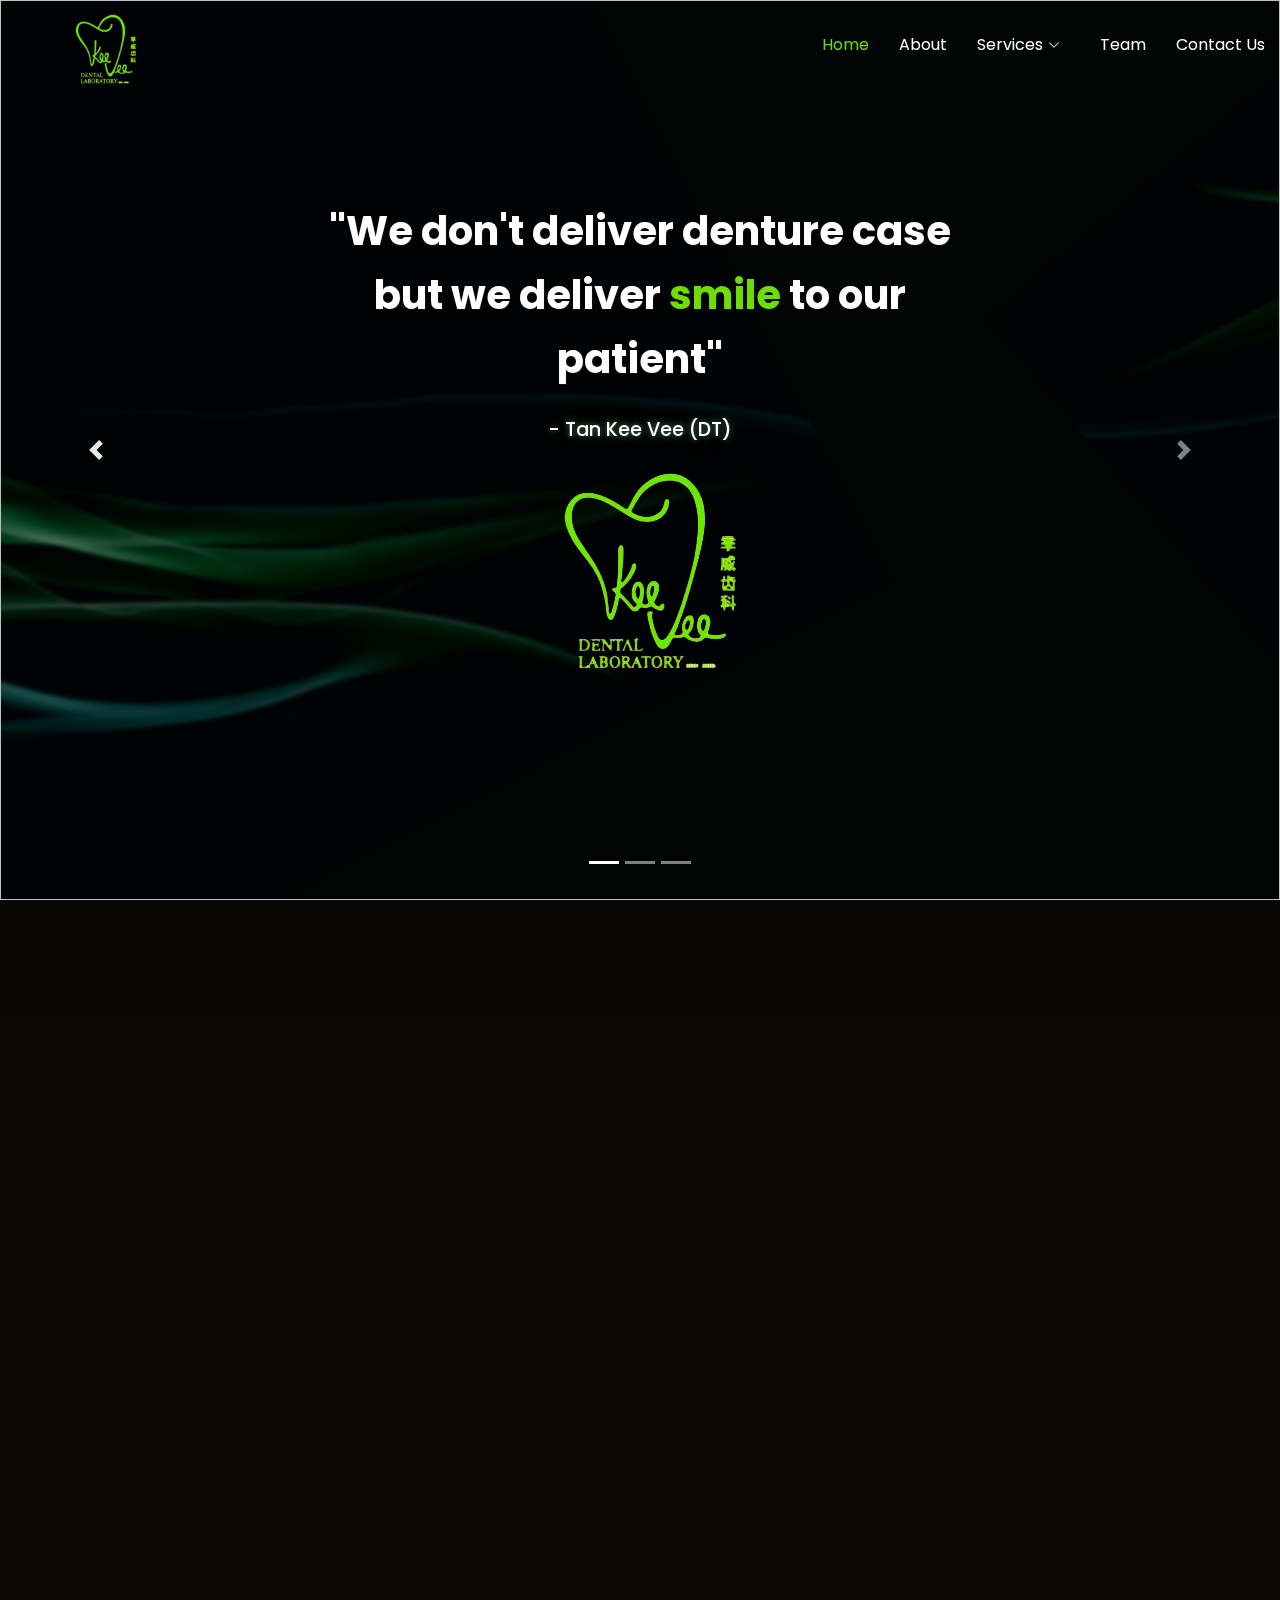
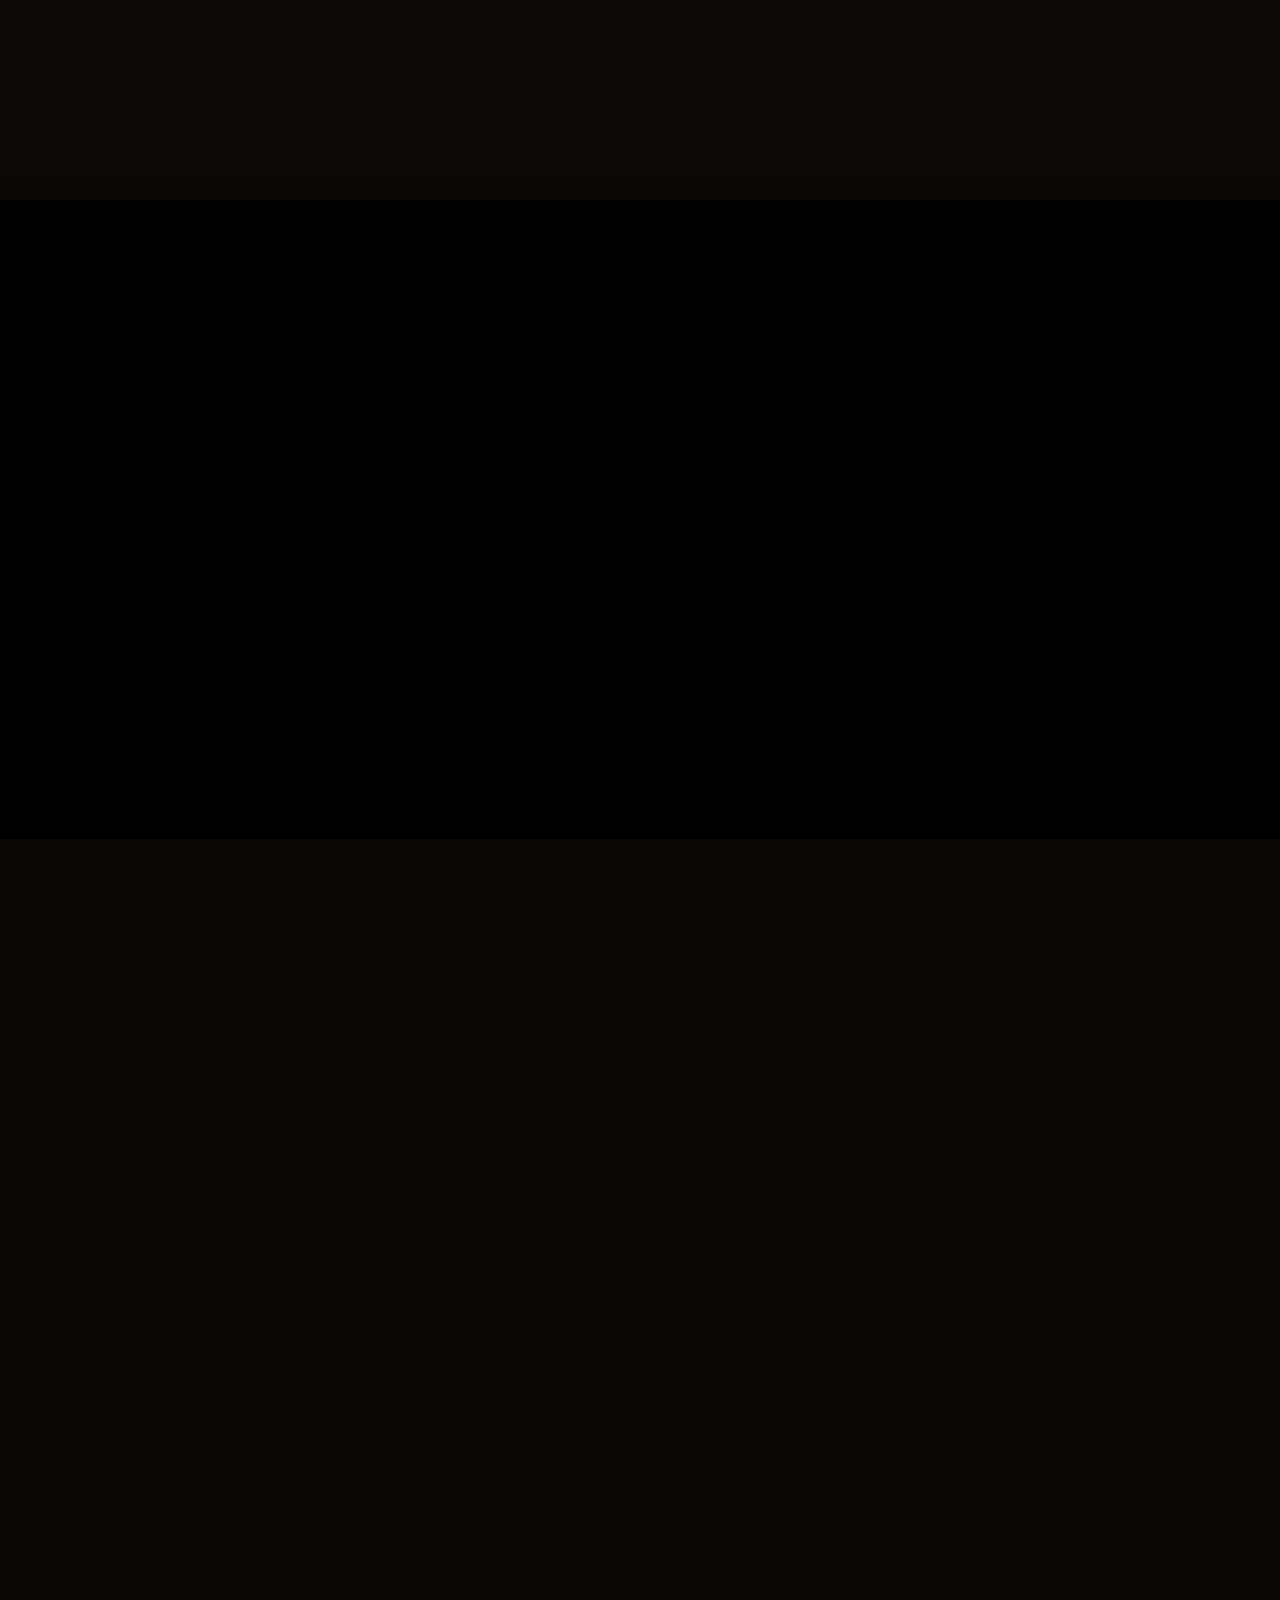
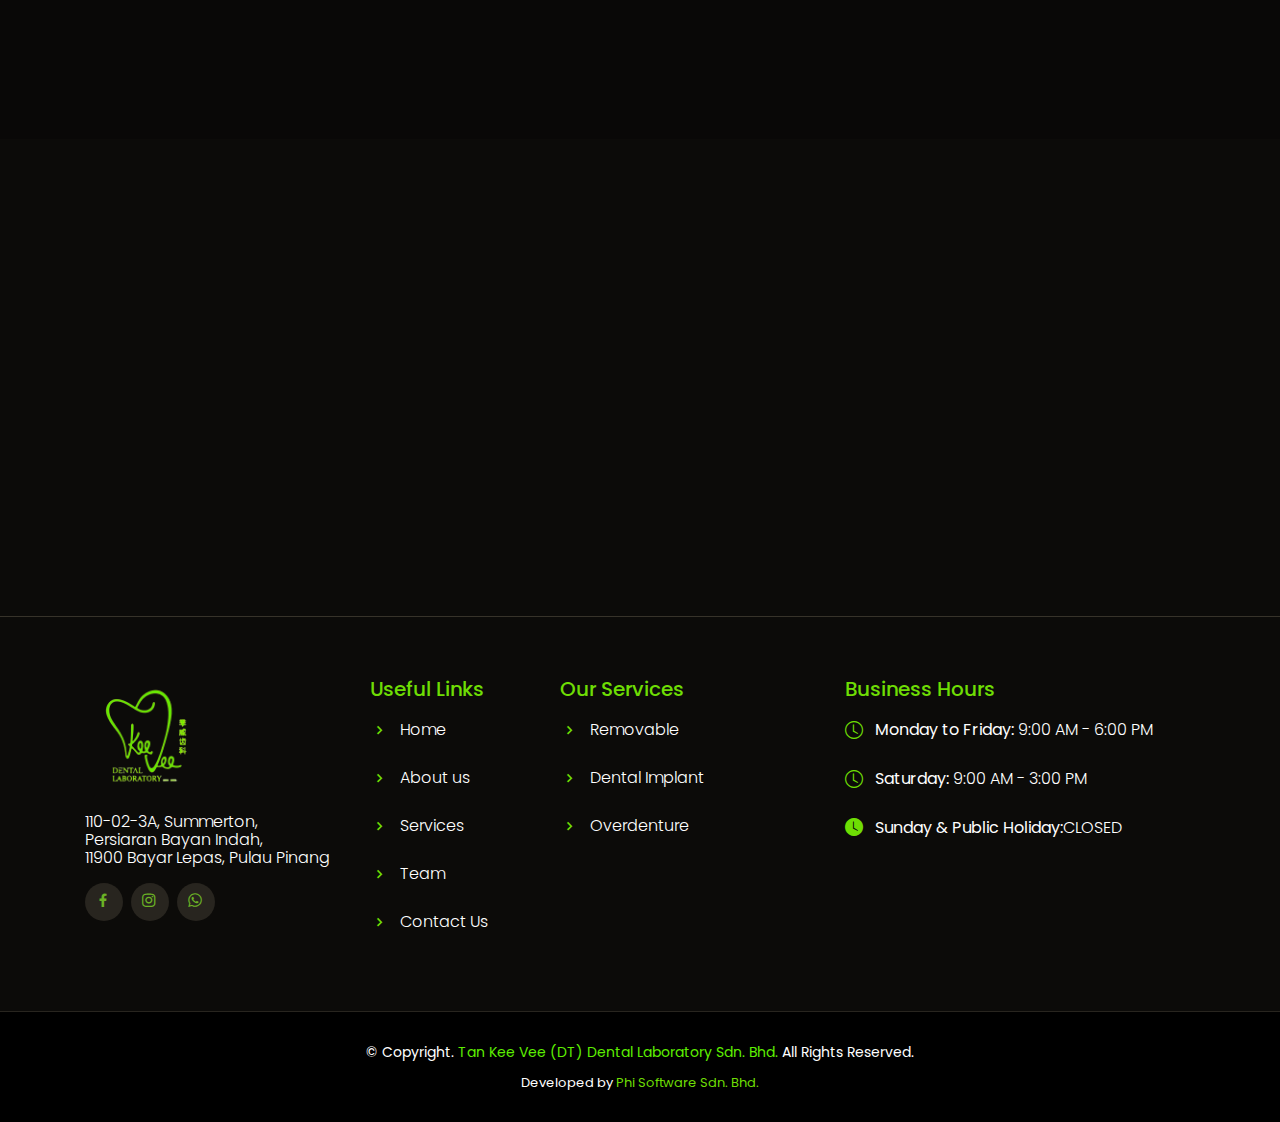
==== commit a575883d: "fix link href #31" ====
--- a/index.html
+++ b/index.html
@@ -43,13 +43,6 @@
 
   <!-- Template Main CSS File -->
   <link href="assets/css/style.css" rel="stylesheet">
-
-  <!-- =======================================================
-  * Template Name: Restaurantly - v3.10.0
-  * Template URL: https://bootstrapmade.com/restaurantly-restaurant-template/
-  * Author: BootstrapMade.com
-  * License: https://bootstrapmade.com/license/
-  ======================================================== -->
 </head>
 
 <body>
@@ -61,18 +54,15 @@
     </div>
 
     <div class="container-fluid container-xl d-flex align-items-center justify-content-lg-between">
-
-      <!-- <h1 class="logo me-auto me-lg-0"><a href="index.html">Kee Vee Dental Sdn Bhd</a></h1> -->
-      <!-- Uncomment below if you prefer to use an image logo -->
-      <!-- <a href="index.html" class="logo me-auto me-lg-0"><img src="assets/img/logo_KV.png" alt="" ></a> -->
       <a href="index.html" class="logo me-auto me-lg-0"></a>
       <nav id="navbar" class="navbar order-last order-lg-0">
+
         <ul>
           <li><a class="nav-link scrollto active" href="index.html">Home</a></li>
           <li><a class="nav-link scrollto" href="about.html">About</a></li>
           <li class="dropdown"><a href="service.html"><span>Services</span> <i class="bi bi-chevron-down"></i></a>
             <ul>
-              <li class="dropdown"><a href="removable.html"><span>Removable</span> <i class="bi bi-chevron-right"></i></a>
+              <li class="dropdown"><a href="removable.html"><span>Removable</span> <i class="bi bi-chevron-down"></i></a>
                 <ul>
                   <li><a href="removable.html#removable">Acrylic Denture</a></li>
                   <li><a href="removable.html#removable2">Flexible Denture</a></li>
@@ -87,9 +77,10 @@
           <li><a class="nav-link scrollto" href="contact.html">Contact Us</a></li>
         </ul>
         <i class="bi bi-list mobile-nav-toggle"></i>
-      </nav><!-- .navbar -->
-    </div>
-  </header><!-- End Header -->
+
+      </nav>
+    </div>
+  </header>
 
 
  <!-- ======= Carousel Section ======= -->
@@ -174,37 +165,11 @@
 
         <div class="col-lg-4 justify-content-center position-relative" data-aos="zoom-in" data-aos-delay="200">
           <img class="img-hero" src="assets/img/abt1.png" style="width:100%;">
-          <!-- <img class="img-hero" src="assets/img/Social Media Profile Picture.png" > -->
-        </div>
-
-        <!-- <div class="col-lg-5 order-1 order-lg-2" data-aos="zoom-in" data-aos-delay="100">
-          <div class="about-img">
-            <img src="assets/img/logo_KV.png" alt="">
-          </div>
-        </div> -->
-        <!-- <div class="col-lg-4 d-flex align-items-center justify-content-center position-relative" data-aos="zoom-in" data-aos-delay="200">
-          <img src="assets/img/logo_KV.png">
-        
-        </div> -->
+        </div>
 
       </div>
     </div>
   </section><!-- End Hero -->
-
-  <!-- <section class="try">
-    <div class="container-fluid">
-      <div class="row">
-        <div class="col-lg-5">
-          <p></p>
-        </div>
-        <div class="col-lg-7">
-          <div class="parallax"></div>
-        </div>
-      </div>
-    </div>
-  </section> -->
-  
-  
 
 <!-- ======= Product and Services ======= -->
 <section id="chefs" class="chefs black-bg">
@@ -225,7 +190,7 @@
               <h4>Arcylic Denture </h4>
            </div>
             <div class="social">
-              <a href="overdenture.html"><i class="bi bi-arrow-right-circle"> One of the most practical measures used in preventive dentistry.</i></a> 
+              <a href="removable.html#removable"><i class="bi bi-arrow-right-circle"> One of the most practical measures used in preventive dentistry.</i></a> 
               
              
             </div>
@@ -241,7 +206,7 @@
               <h4>Nightguard</h4>
             </div>
             <div class="social">
-              <a href=""><i class="bi bi-arrow-right-circle"> Shifts the jaw and teeth into proper alignment.</i></a> 
+              <a href="removable.html#removable5"><i class="bi bi-arrow-right-circle"> Shifts the jaw and teeth into proper alignment.</i></a> 
 
             </div>
           </div>
@@ -256,7 +221,7 @@
               <h4>Hawley Retainer</h4>
             </div>
             <div class="social">
-              <a href=""><i class="bi bi-arrow-right-circle"> Maintain back and front teeth</i></a> 
+              <a href="removable.html#removable4"><i class="bi bi-arrow-right-circle"> Maintain back and front teeth</i></a> 
 
             </div>
           </div>
@@ -272,10 +237,10 @@
 
   </div>
 </section>
-<!-- End Chefs Section -->
-
-
-<!-- ======= Events Section ======= --> 
+<!-- End -->
+
+
+<!-- ======= Team Section ======= --> 
   <section id="events" class="events">
     <div class="container" data-aos="fade-up">
 
@@ -303,16 +268,13 @@
                   <li><i class="bi bi-arrow-right-square-fill"></i> Thermonsense Trainer (Malaysia) </li>
                   <li><i class="bi bi-arrow-right-square-fill"></i> Award winning Dental Technician </li>
                 </ul>
-                <!-- <p>
-                  Ullamco laboris nisi ut aliquip ex ea commodo consequat. Duis aute irure dolor in reprehenderit in voluptate
-                  velit esse cillum dolore eu fugiat nulla pariatur
-                </p> -->
-              </div>
-              <div class="col-lg-6 pt-4 pt-lg-0 content">
-                 <img src="assets//img/d1.png"  class="img-fluid" alt="">
-              </div>
-            </div>
-          </div><!-- End testimonial item -->
+        
+              </div>
+              <div class="col-lg-6 pt-4 pt-lg-0 content">
+                 <img src="assets/img/d1.png"  class="img-fluid" alt="">
+              </div>
+            </div>
+          </div>
 
           <div class="swiper-slide">
             <div class="row event-item">
@@ -329,16 +291,12 @@
                   <li><i class="bi bi-arrow-right-square-fill"></i> Lean Six Sigma Certified Practitioner</li>
                   <li><i class="bi bi-arrow-right-square-fill"></i> Certified Scrum Master</li>
                 </ul>
-                <!-- <p>
-                  Ullamco laboris nisi ut aliquip ex ea commodo consequat. Duis aute irure dolor in reprehenderit in voluptate
-                  velit esse cillum dolore eu fugiat nulla pariatur
-                </p> -->
-              </div>
-              <div class="col-lg-6 pt-4 pt-lg-0 content">
-                <img src="assets/img/businessman.png" class="img-fluid" alt="">
-              </div>
-            </div>
-          </div><!-- End testimonial item -->
+              </div>
+              <div class="col-lg-6 pt-4 pt-lg-0 content">
+                <img src="assets/img/b1.png" class="img-fluid" alt="">
+              </div>
+            </div>
+          </div>
 
           <div class="swiper-slide">
             <div class="row event-item">
@@ -351,17 +309,12 @@
                   At Tan Kee Vee(DT) Dental Laboratory, we always believe that staff is the assets to the company and with staff welfare is well taken care off. Play an important role to ensure all the staff day to day matter is well taken care off and ensure staff able to performance at optimum level by working closely with head of operation.
                 </p>
 
-                <!-- <p>
-                  Ullamco laboris nisi ut aliquip ex ea commodo consequat. Duis aute irure dolor in reprehenderit in voluptate
-                  velit esse cillum dolore eu fugiat nulla pariatur
-                </p> -->
-              </div>
-              <div class="col-lg-6 pt-4 pt-lg-0 content">
-                 <img src="assets/img/hr-manager.png" class="img-fluid" alt="">
-              </div>
-            </div>
-          </div><!-- End testimonial item -->
-
+              </div>
+              <div class="col-lg-6 pt-4 pt-lg-0 content">
+                 <img src="assets/img/d2.png" class="img-fluid" alt="">
+              </div>
+            </div>
+          </div>
           <div class="swiper-slide">
             <div class="row event-item">
               <div class="col-lg-6">
@@ -377,16 +330,12 @@
                   <li><i class="bi bi-arrow-right-square-fill"></i> Lead both acrylic and flexible sub-division </li>
                 </ul>
 
-                <!-- <p>
-                  Ullamco laboris nisi ut aliquip ex ea commodo consequat. Duis aute irure dolor in reprehenderit in voluptate
-                  velit esse cillum dolore eu fugiat nulla pariatur
-                </p> -->
-              </div>
-              <div class="col-lg-6 pt-4 pt-lg-0 content">
-                 <img src="assets/img/d2.png" class="img-fluid" alt="">
-              </div>
-            </div>
-          </div><!-- End testimonial item -->
+              </div>
+              <div class="col-lg-6 pt-4 pt-lg-0 content">
+                 <img src="assets/img/d4.png" class="img-fluid" alt="">
+              </div>
+            </div>
+          </div>
 
           <div class="swiper-slide">
             <div class="row event-item">
@@ -399,16 +348,12 @@
                   Asist the lead technician to make preliminary assessment on the cases received and provide technical feedback to clinician on technical inquiries. Lead the sub-division within removable department.
                 </p>
 
-                <!-- <p>
-                  Ullamco laboris nisi ut aliquip ex ea commodo consequat. Duis aute irure dolor in reprehenderit in voluptate
-                  velit esse cillum dolore eu fugiat nulla pariatur
-                </p> -->
-              </div>
-              <div class="col-lg-6 pt-4 pt-lg-0 content">
-                 <img src="assets/img/d2.png" class="img-fluid" alt="">
-              </div>
-            </div>
-          </div><!-- End testimonial item -->
+              </div>
+              <div class="col-lg-6 pt-4 pt-lg-0 content">
+                 <img src="assets/img/d5.png" class="img-fluid" alt="">
+              </div>
+            </div>
+          </div>
 
           <div class="swiper-slide">
             <div class="row event-item">
@@ -421,16 +366,12 @@
                   Support and assist the lead technician in design for try in case. Having more 10 years of experience in dental industry provide her good insight to articulate on the removable cases requirement given by clinician into her final denture design. 
                 </p>
 
-                <!-- <p>
-                  Ullamco laboris nisi ut aliquip ex ea commodo consequat. Duis aute irure dolor in reprehenderit in voluptate
-                  velit esse cillum dolore eu fugiat nulla pariatur
-                </p> -->
-              </div>
-              <div class="col-lg-6 pt-4 pt-lg-0 content">
-                 <img src="assets/img/d2.png" class="img-fluid" alt="">
-              </div>
-            </div>
-          </div><!-- End testimonial item -->
+              </div>
+              <div class="col-lg-6 pt-4 pt-lg-0 content">
+                 <img src="assets/img/d3.png" class="img-fluid" alt="">
+              </div>
+            </div>
+          </div>
           
           <div class="swiper-slide">
             <div class="row event-item">
@@ -442,17 +383,13 @@
                 <p>
                   Back with more 5 years of dental technician background, able to support in delivering multiple complex with his knowledge and strong technical background. A strong team player and always go extra to deliver customer satisfaction.
                 </p>
-                <!-- <p>
-                  Ullamco laboris nisi ut aliquip ex ea commodo consequat. Duis aute irure dolor in reprehenderit in voluptate
-                  velit esse cillum dolore eu fugiat nulla pariatur
-                </p> -->
-              </div>
-              <div class="col-lg-6 pt-4 pt-lg-0 content">
-                 <img src="assets/img/d2.png" class="img-fluid" alt="">
-              </div>
-            </div>
-          </div><!-- End testimonial item -->
-
+
+              </div>
+              <div class="col-lg-6 pt-4 pt-lg-0 content">
+                 <img src="assets/img/d6-n.png" class="img-fluid" alt="">
+              </div>
+            </div>
+          </div>
           <div class="swiper-slide">
             <div class="row event-item">
               <div class="col-lg-6">
@@ -463,16 +400,13 @@
                 <p>
                   Assist the dental lab to deliver cases and collect cases from dental clinic in addition to support lab operation on ad-hoc basis. Regardless sunny or rainy day, always ready to assist on deliver cases to dental clinic.
                 </p>
-                <!-- <p>
-                  Ullamco laboris nisi ut aliquip ex ea commodo consequat. Duis aute irure dolor in reprehenderit in voluptate
-                  velit esse cillum dolore eu fugiat nulla pariatur
-                </p> -->
-              </div>
-              <div class="col-lg-6 pt-4 pt-lg-0 content">
-                 <img src="assets/img//nurse.png" class="img-fluid" alt="">
-              </div>
-            </div>
-          </div><!-- End testimonial item -->
+
+              </div>
+              <div class="col-lg-6 pt-4 pt-lg-0 content">
+                 <img src="assets/img/r1.png" class="img-fluid" alt="">
+              </div>
+            </div>
+          </div>
 
 
         </div>
@@ -480,23 +414,9 @@
       </div>
 
     </div>
-  </section><!-- End Events Section -->
-
-<!-- <section id="add" class="add">
-  <div class="container-fluid" data-aos="fade-up">
-    <div class="row">
-      <div class="col-6">
-       <img src="assets/img/wetransfer_over-denture_2023-03-01_0401/Over Denture/IMG_3601-r.png">
-      </div>
-      <div class="col-6">
-        
-      </div>
-    </div>
-    </div>
-  </div>
-</section>  
-  -->
-
+  </section>
+
+  
   <section>
     <div data-aos="fade-up">
       <iframe style="border:0; width: 100%; height: 350px;" src="https://www.google.com/maps/embed?pb=!1m18!1m12!1m3!1d3972.5062870769893!2d100.30685061476497!3d5.33939769612685!2m3!1f0!2f0!3f0!3m2!1i1024!2i768!4f13.1!3m3!1m2!1s0x304ac178b0024d85%3A0x6d9b237ad61c3eb1!2sKee%20Vee%20Dental%20Laboratory%20Sdn%20Bhd!5e0!3m2!1sen!2smy!4v1677567530964!5m2!1sen!2smy"  frameborder="0" allowfullscreen></iframe>
--- a/assets/css/style.css
+++ b/assets/css/style.css
@@ -402,7 +402,7 @@
 }
 
 .carousel-caption1 span {
-   color: yellowgreen;
+   color: #6EDD04;
 }
 
 .carousel-caption1 h2 {
@@ -537,7 +537,7 @@
   
   .carousel-caption1 h1 span {
     font-size: 40px;
-    color: yellowgreen;
+    color: #6EDD04;
   }
   
   
@@ -563,7 +563,7 @@
 
 .carousel-caption h1 span {
   font-size: 40px;
-  color: yellowgreen;
+  color: #6EDD04;
 }
 
 /* For screens smaller than 576px (mobile devices) */
@@ -664,6 +664,7 @@
   justify-content: space-between;
   padding: 10px 0 10px 30px;
   color: #fff;
+  /* color: #131212; */
   white-space: nowrap;
   transition: 0.3s;
   font-family: "Poppins", sans-serif;
@@ -720,6 +721,7 @@
   color: #6a8d70;
 }
 
+/* Dropdown 1 */
 .navbar .dropdown:hover>ul {
   opacity: 1;
   top: 100%;
@@ -732,6 +734,7 @@
   visibility: hidden;
 }
 
+/* Dropdown 2 Nested Dropdown */
 .navbar .dropdown .dropdown:hover>ul {
   opacity: 1;
   top: 0;
@@ -753,7 +756,7 @@
 * Mobile Navigation 
 */
 .mobile-nav-toggle {
-  color: yellowgreen;
+  color: #6EDD04;
   font-size: 28px;
   cursor: pointer;
   display: none;
@@ -761,7 +764,7 @@
   transition: 0.5s;
 }
 
-@media (max-width: 991px) {
+@media screen and (max-width: 991px) {
   .mobile-nav-toggle {
     display: block;
   }
@@ -769,7 +772,6 @@
   .navbar ul {
     display: none;
   }
-}
 
 .navbar-mobile {
   position: fixed;
@@ -798,6 +800,7 @@
   left: 15px;
   padding: 10px 0;
   border-radius: 6px;
+  height: 70%;
   color: black;
   background-color: #ffffff;
   overflow-y: auto;
@@ -814,7 +817,7 @@
 .navbar-mobile a:hover,
 .navbar-mobile .active,
 .navbar-mobile li:hover>a {
-  color: yellowgreen;
+  color: #6EDD04;
 }
 
 .navbar-mobile .getstarted,
@@ -822,14 +825,18 @@
   margin: 15px;
 }
 
+
 .navbar-mobile .dropdown ul {
-  position: static;
+  /* position: static; */
+  position: absolute;
   display: none;
-  margin: 10px 20px;
-  padding: 10px 0;
+  height: 300px;
+  /* margin: 10px 20px; */
+  /* padding: 100px 0; */
+  padding-bottom: 100px;
   z-index: 99;
-  opacity: 5;
-  /* visibility: visible; */
+  opacity: 5; 
+  visibility: visible;
   background: #fff;
   color: black;
   box-shadow: 0px 0px 30px rgba(127, 137, 161, 0.25);
@@ -838,29 +845,60 @@
 .navbar-mobile .dropdown ul li {
   min-width: 200px;
 }
-
+ 
 .navbar-mobile .dropdown ul a {
   padding: 10px 20px;
 }
 
 .navbar-mobile .dropdown ul a i {
-  font-size: 12px;
+  font-size: 13px;
 }
 
 .navbar-mobile .dropdown ul a:hover,
 .navbar-mobile .dropdown ul .active:hover,
 .navbar-mobile .dropdown ul li:hover>a {
-  color: yellowgreen;
+  color: #6EDD04;
 }
 
 .navbar-mobile .dropdown:hover ul {
   display: block;
 }
 
-
 .navbar-mobile .dropdown>.dropdown-active {
   display: block;
-}
+}  
+
+
+.navbar-mobile .dropdown ul .dropdown ul  {
+  position: static;
+  display: none;
+  z-index: 99;
+  opacity: 5; 
+  visibility: visible;
+  background: whitesmoke;
+  color: black;
+  box-shadow: 0px 0px 30px rgba(127, 137, 161, 0.25)
+}
+
+.navbar-mobile .dropdown ul .dropdown ul li a{
+ font-size: 13px;
+}
+
+.navbar-mobile .dropdown ul .dropdown ul a:hover,
+.navbar-mobile .dropdown ul .dropdown ul .active:hover,
+.navbar-mobile .dropdown ul .dropdown ul li:hover>a{
+  color: #6EDD04;
+}
+
+.navbar-mobile .dropdown:hover ul.dropdown:hover ul {
+  display: block;
+}
+
+.navbar-mobile .dropdown .dropdown>.dropdown-active {
+  display: block;
+}  
+}
+
 
 /*--------------------------------------------------------------
 # Hero Section
@@ -886,6 +924,7 @@
 
 #hero .container {
   padding-top: 110px;
+  height: 100vh;
 }
 
 @media (max-width: 992px) {
@@ -956,6 +995,30 @@
   #hero1 .container {
     padding-top: 1px;
   }
+
+  #hero1 .about-img1{
+    width:80%;
+    height:auto;
+  }
+
+  #hero1 .container h1{
+    font-size: 25px;
+  }
+
+  #hero1 .container p{
+    font-size: 15px;
+  }
+
+  #hero1 .content .about-img1{
+    /* padding-left: 50px;
+    padding-right: 30px; */
+    /* margin-left: 16%; */
+    margin: 0 0 0 30%;
+    width:300px;
+    height: auto;
+    /* position: absolute; */
+  }
+
 }
 
 @media screen and (max-width: 768px) {
@@ -979,8 +1042,50 @@
   #hero1 .content .about-img1{
     /* padding-left: 50px;
     padding-right: 30px; */
-    margin-left: 16%;
+    /* margin-left: 16%; */
+    margin: 0 0 0 10%;
     width:300px;
+    height: auto;
+    /* position: absolute; */
+  }
+
+  /* #hero1 .about-img1 img {
+    max-width: 80%;
+    border: 10px solid rgba(255, 255, 255, 0.863);
+
+  } */
+  
+}
+
+
+@media screen and (max-width: 400px) {
+  #hero1{
+    height:100vh;
+  }
+  #hero1 .container {
+    /* height: 100vh; */
+    padding:20px 10px 0px 10px;
+  }
+
+  #hero1 .about-img1{
+    width:50%;
+    height:auto;
+  }
+
+  #hero1 .container h1{
+    font-size: 25px;
+  }
+
+  #hero1 .container p{
+    font-size: 15px;
+  }
+
+  #hero1 .content .about-img1{
+    /* padding-left: 50px;
+    padding-right: 30px; */
+    margin-left: 20%;
+    margin-right: 20%;
+    width:200px;
     height: auto;
   }
 
@@ -1008,9 +1113,9 @@
 } */
 
 #hero1 p {
-  color:whitesmoke;
+  color:white;
   font-size: 18px;
-  letter-spacing: 1px;
+  /* letter-spacing: 1px; */
   line-height: 1.6;
   font-family: "Poppins", sans-serif;
   text-align: justify;
@@ -1300,12 +1405,11 @@
 }
 
 .quotes{
-  background: url("../img/background/gif-bg.gif");
-  background-size: cover;
   position: relative;
   border: 2px;
+  padding-bottom: 60px;
   backdrop-filter: blur(5px);
-  height: 40vh;
+  height: 50vh;
 }
 
 
@@ -1329,24 +1433,26 @@
   font-size: 30px;
   font-family: "Poppins", sans-serif;
   line-height: 1.6;
-  color: yellowgreen;
+  color: #6EDD04;
   margin-top: 10%;
   font-weight: 600;
 }
 
 @media (max-width: 767px) {
   .quotes p {
-    font-size: 20px;
+    font-size: 30px;
     margin-top: 5%;
+    color: #6EDD04;
+    height: 18vh;
   }
 
   .blockquote-footer {
-    font-size: 12px;
+    margin-top: 30px;
+    font-size: 15px;
+    padding-top: 30px;
     
   }
 }
-
-
 
 /*--------------------------------------------------------------
 # About
@@ -1753,8 +1859,12 @@
   height: 80vh;
 }
 
+#s1 .top-s1 {
+  margin: 0;
+}
+
 #s1 h1 {
-  margin: 0;
+  margin: 0 0 10px 0;
   font-size: 60x;
   font-weight: 600;
   line-height: 56px;
@@ -1799,6 +1909,66 @@
   color: #fff;
 }
 
+@media screen and (max-width: 768px) {
+  #s1 {
+  position: relative;
+  height: 80vh;
+  }
+
+  #s1 .top-s1 {
+    padding: 0 30px 10px 30px;
+  }
+  
+#s1 h1 {
+  margin: 0 0 10px 0;
+  font-size: 30px;
+  font-weight: 500;
+  line-height: 56px;
+  color: #6EDD04;
+  font-family: "Poppins", sans-serif;
+  text-align:left;
+  /* margin: 0 20px 0 20px; */
+}
+
+#s1 h4 {
+  margin: 0;
+  font-size: 16px;
+  line-height: 1.6;
+  color: #fff;
+  font-family: "Poppins", sans-serif;
+  text-align:left;
+}
+
+#s1 .btn-menu {
+  font-family: "Poppins", sans-serif;
+  font-weight: 500;
+  font-size: 14px;
+  letter-spacing: 0.5px;
+  text-transform: uppercase;
+  display: inline-block;
+  padding: 12px 30px;
+  border-radius: 50px;
+  transition: 0.3s;
+  /* line-height: 1; */
+  color: whitesmoke;
+  border: 2px solid greenyellow;
+
+}
+
+#s1 .btn-menu:hover {
+  background: #b2c9bf;
+  color: #fff;
+}
+
+#s1 .img-s1 img{
+  width:70%;
+  height:auto;
+  margin: 0 0 0 60px;
+
+}
+}
+
+
 #s2 {
   max-height: fit-content;
   background: url("../img/background/green1-bg.png") top center;
@@ -1806,8 +1976,12 @@
   position: relative;
 }
 
+#s2 .top-s2 {
+  margin: 0;
+}
+
 #s2 h1 {
-  margin: 0;
+  margin: 0 0 10px 0;
   font-size: 60x;
   font-weight: 600;
   line-height: 56px;
@@ -1851,6 +2025,66 @@
   color: #fff;
 }
 
+@media screen and (max-width: 768px) {
+  #s2 {
+  position: relative;
+  height: 80vh;
+  }
+
+  #s2 .top-s2 {
+    padding: 0 30px 10px 30px;
+  }
+  
+#s2 h1 {
+  margin: 0 0 10px 0;
+  font-size: 30px;
+  font-weight: 500;
+  line-height: 56px;
+  color: #6EDD04;
+  font-family: "Poppins", sans-serif;
+  text-align:left;
+  /* margin: 0 20px 0 20px; */
+}
+
+#s2 h4 {
+  margin: 0;
+  font-size: 16px;
+  line-height: 1.6;
+  color: #fff;
+  font-family: "Poppins", sans-serif;
+  text-align:left;
+}
+
+#s2 .btn-menu {
+  font-family: "Poppins", sans-serif;
+  font-weight: 500;
+  font-size: 14px;
+  letter-spacing: 0.5px;
+  text-transform: uppercase;
+  display: inline-block;
+  padding: 12px 30px;
+  border-radius: 50px;
+  transition: 0.3s;
+  /* line-height: 1; */
+  color: whitesmoke;
+  border: 2px solid greenyellow;
+
+}
+
+#s2 .btn-menu:hover {
+  background: #b2c9bf;
+  color: #fff;
+}
+
+#s2 .img-s2 img{
+  width:70%;
+  height:auto;
+  margin: 0 0 0 60px;
+
+}
+}
+
+
 
 .removable{
   background: url("../img/background/green-bg.png");
@@ -2032,7 +2266,7 @@
   }
   
   .removable2 p {
-    font-size: 16px;
+    font-size: 18px;
     line-height: 1.5;
   }
 }
@@ -2050,21 +2284,21 @@
 }
 
 .removable2 .column img {
-  max-width: 30%;
-  height: 80%;
+  max-width: 50%;
+  height: 60%;
   border-radius: 5px;
   /* background-color: rgba(255, 255, 255, 0.034); */
   transition: transform 0.2s ease-in-out;
 }
 
 .removable2 .column img:hover {
-  transform: scale(1.1);
+  transform: scale(1.3);
 }
 
 
 @media (max-width: 767px) {
   .removable2 .column img {
-  max-width: 50%;
+  max-width: 80%;
   height: auto;
   }
   }
@@ -2145,7 +2379,7 @@
   }
   
   .removable3 p {
-    font-size: 16px;
+    font-size: 18px;
     line-height: 1.5;
   }
 }
@@ -2241,7 +2475,7 @@
   }
   
   .removable4 p {
-    font-size: 16px;
+    font-size: 18px;
     line-height: 1.5;
   }
 }
@@ -2355,7 +2589,7 @@
   }
   
   .removable5 p {
-    font-size: 16px;
+    font-size: 18px;
     line-height: 1.5;
   }
 }
@@ -2500,6 +2734,39 @@
   background-color: #070707f5;
 }
 
+@media screen and (max-width: 786px) {
+  .events  .swiper-slider .event-item {
+    padding: 20px 10px 0 10px;
+  }
+
+  .events .event-item p {
+    font-size: 15px;
+  }
+  .events .event-item .price {
+    font-size: 16px;
+    font-family: "Poppins", serif;
+    font-weight: 300;
+    margin-bottom: 15px;
+  }
+
+  .events .event-item h3 {
+    font-weight: 500;
+    font-size: 262x;
+    color: #f1f1f1;
+  }
+
+  .events .section-title p{
+    font-size: 30px;
+  }
+
+  .events .content img{
+   display: none;
+  }
+
+  .events .event-item ul li {
+    font-size: 14px;
+  }
+}
 
 /*--------------------------------------------------------------
 # Testimonials
@@ -2614,6 +2881,7 @@
 
 .gallery .gallery-item img {
   transition: all ease-in-out 0.4s;
+  height: 35vh;
 }
 
 .gallery .gallery-item:hover img {
@@ -2621,23 +2889,25 @@
 }
 
 .gallery .section-title-gallery  p{
-  margin-top: 5%;
-  margin-bottom: 5%;
+  margin-top: 20px;
+  margin-bottom: 20px;
   text-align: center;
   font-family: "Poppins", sans-serif;
-  color: yellowgreen;
+  color: #6EDD04;
   font-size: 40px;
   text-shadow: 1px 1px 1px #a1a0a02d;
 }
 
 @media (max-width: 576px) {
-  .gallery .section-title-gallery  p{
+  .gallery .section-title-gallery p{
    font-size: 30px;
+   margin-top: 0px;
+   margin-bottom: 50px;
   }
 
   .gallery .gallery-item img {
-    margin-left: 10%;
-    width: 80%;
+    margin: 0;
+    width: 100%;
     height: auto;
   }
 }
@@ -2727,6 +2997,18 @@
 .chefs .member:hover .social {
   bottom: 0;
   transition: bottom ease-in-out 0.4s;
+}
+
+@media screen and (max-width: 500px) {
+  .chefs .section-title p{
+    font-size: 30px;
+  }
+
+  .chefs .member img{
+    width: 80%;
+    height: auto;
+  }
+
 }
 
 /* #chefs1 {
@@ -2803,51 +3085,6 @@
 
 .contact .php-email-form .form-group {
   padding-bottom: 8px;
-}
-
-.contact .php-email-form .validate {
-  display: none;
-  color: red;
-  margin: 0 0 15px 0;
-  font-weight: 400;
-  font-size: 13px;
-}
-
-.contact .php-email-form .error-message {
-  display: none;
-  color: #fff;
-  background: #ed3c0d;
-  text-align: center;
-  padding: 15px;
-  font-weight: 600;
-}
-
-.contact .php-email-form .sent-message {
-  display: none;
-  color: #fff;
-  background: #6EDD04;
-  text-align: center;
-  padding: 15px;
-  font-weight: 600;
-}
-
-.contact .php-email-form .loading {
-  display: none;
-  text-align: center;
-  padding: 15px;
-}
-
-.contact .php-email-form .loading:before {
-  content: "";
-  display: inline-block;
-  border-radius: 50%;
-  width: 24px;
-  height: 24px;
-  margin: 0 10px -6px 0;
-  border: 5px solid #ece9e3;
-  border-top-color: #1a1814;
-  -webkit-animation: animate-loading 1s linear infinite;
-  animation: animate-loading 1s linear infinite;
 }
 
 .contact .php-email-form input,
@@ -3231,7 +3468,7 @@
   height: 300px;
 } */
 
-.career  .team-img {
+.career .team-img {
   border-radius: 50%;
   object-fit: cover;
   width: 200px;
@@ -3239,13 +3476,20 @@
   margin-left: 35%;
 }
 
-
-
+@media screen and (max-width: 768px) {
+  .career .team-img {
+  border-radius: 50%;
+  object-fit: cover;
+  width: 100px;
+  height: 100px;
+  margin-left: 30%;
+  }
+}
 
 .career .team-details h3 {
   text-align: center;
   font-family:"Poppins", sans-serif;
-  text-shadow: 0 0 10px #6EDD04;
+  text-shadow: 0 0 10px #6ddd04a4;
 }
 
 .career .team-details .team-position {
@@ -3266,7 +3510,7 @@
 .career-innerW{
   background: #191a19a9;
   border-radius: 3px;
-  box-shadow: 5px 5px rgba(153, 205, 50, 0.452);
+  box-shadow: 5px 5px #6ddd0460;
 }
 
 .career-innerW:hover {
@@ -3299,19 +3543,57 @@
   }
 
   .col-lg-6 {
-    width: 80%;
-    margin: 10px 0;
+    width: 100%;
+    margin: 1px 0;
   }
 
   .career .team-details {
     font-size: 13px;
   }
+  
+  .career .career-innerW {
+    width: 100%;
+    
+  }
 
   .career .c1 {
+    /* width: 50%; */
     padding-left: 5px; 
     padding-right: 5px; 
     padding-top: 10px; 
     padding-bottom: 10px; 
+  }
+  
+}
+
+@media screen and (max-width: 900px) {
+  .row .g-0{
+    display: flex;
+    flex-wrap: wrap;
+    justify-content: center;
+  }
+
+  .col-lg-6 {
+    width: 100%;
+    margin: 10px 0;
+  }
+
+  .career .team-details {
+    font-size: 13px;
+  }
+
+  .career .c1 {
+    /* width: 50%; */
+    padding-left: 5px; 
+    padding-right: 5px; 
+    padding-top: 10px; 
+    padding-bottom: 10px; 
+  }
+
+  .bg .section-title {
+    /* padding-bottom: 40px; */
+    margin-top: 20%;
+    text-align: center;
   }
   
 }
@@ -3337,13 +3619,11 @@
 }
 
 .team-n .card-img-top {
-  /* background: rgba(255, 255, 255, 0.918); */
   border-radius: 50%;
   object-fit: cover;
   width: 200px;
   height: 200px;
-  margin-left: 35%;
-  margin-top: -10%
+  margin: auto;
 }
 
 .team-n .card-img-top1 {
@@ -3361,7 +3641,7 @@
   .team-n .card-img-top {
     width: 150px;
     height: 150px;
-    margin-left: 25%;
+    margin: auto;
     margin-top: -8%;
   }
   
@@ -3383,6 +3663,26 @@
 }
 
 
+@media (max-width: 375px) {
+  .team-n .card-img-top {
+    background: white;
+    width: 100px;
+    height: 100px;
+    /* margin-left: 30%; */
+    margin: 2% 0 0 35%;
+    /* margin-top: -8%; */
+  }
+  
+  .team-n .card-img-top1 {
+    background: white;
+    width: 100px;
+    height: 100px;
+    margin: 2% 0 0 35%;
+    /* margin-top: -8%; */
+  }
+
+}
+
 .team-n .card-body {
   color: white;
   text-align: center;
@@ -3399,6 +3699,19 @@
 
 .team-n .card:hover {
  background: rgba(76, 148, 117, 0.753);
+}
+
+/* For screens smaller than 576px */
+@media (max-width: 576px) {
+
+  .team-n .card-body h5 {
+    font-size: 20px;
+    text-shadow: 0 0 10px rgb(20, 20, 20);
+   }
+   
+   .team-n .card-body p {
+     font-size: 15px;
+    }
 }
 
 
@@ -3441,13 +3754,13 @@
 
 @media screen and (max-width: 768px) {
   .overdenture h2 {
-    font-size: 30px;
+    font-size: 28px;
   }
   
   .overdenture p {
-    font-size: 18px;
-    padding-left: 5px;
-    padding-right: 5px;
+    font-size: 16px;
+    /* padding-left: 5px;
+    padding-right: 5px; */
   }
 }
 
@@ -3543,10 +3856,18 @@
   }
   
   .overdenture .o1 img{
-    width: 50px;
+    width: 70px;
     height: auto;
     padding-bottom: 10px;
   }
+
+  .overdenture .tab {
+    box-sizing: border-box;
+    text-align: center;
+    /* padding-left: 0px; */
+    padding: 0 0 0 40px;
+  }
+  
 }
 
 
@@ -3565,7 +3886,7 @@
   position: relative;
   border: 2px;
   backdrop-filter: blur(5px);
-  height: 60vh;
+  height:65vh;
 }
 
 
@@ -3579,6 +3900,11 @@
   bottom: 0;
 }
 
+.fb-page {
+  margin-top: -40px;
+  height: 100vh;
+}
+
 @media (min-width: 1024px) {
   .abt-facebook {
     background-attachment: fixed;
@@ -3589,7 +3915,7 @@
   padding-top: 30%;
   text-align: left;
   font-family: "Poppins", sans-serif;
-  color: yellowgreen;
+  color: #6EDD04;
   font-size: 40px;
   text-shadow: 1px 1px 1px #a1a0a02d;
 }
@@ -3601,24 +3927,51 @@
 
 @media screen and (max-width: 768px) {
   .abt-facebook {
-    height: 90vh;
+    background-attachment: fixed;
+    height: 80vh;
   }
 
   .abt-facebook h2 {
-    font-size: 25px;
+    font-size: 30px;
     text-align: center;
     padding-bottom: 15%;
     padding-top: 5%;
-    
-  }
+  }
+
+  .fb-page {
+    width: 100vw;
+    height: 100vh;
+    margin: 0;
+  }
+
+  .col-sm-5 {
+    margin-right: -50px;
+  }
+
+  /* 
 
   .abt-facebook .fb-page {
-    margin-left: 12%;
-  }
-
-}
-
-
-
-
-
+    margin: 0 0 0 20px;
+  } */
+
+}
+
+
+/* ==================================
+          SECTION-TITLE-MOBILE
+=================================== */
+
+@media screen and (max-width: 768px) {
+  .team .section-title p,
+  .service- .section-title p,
+  .bg .section-title p,
+  .page .section-title p,
+  .remove .section-title p{
+    font-size: 32px;
+  }
+}
+
+
+
+
+
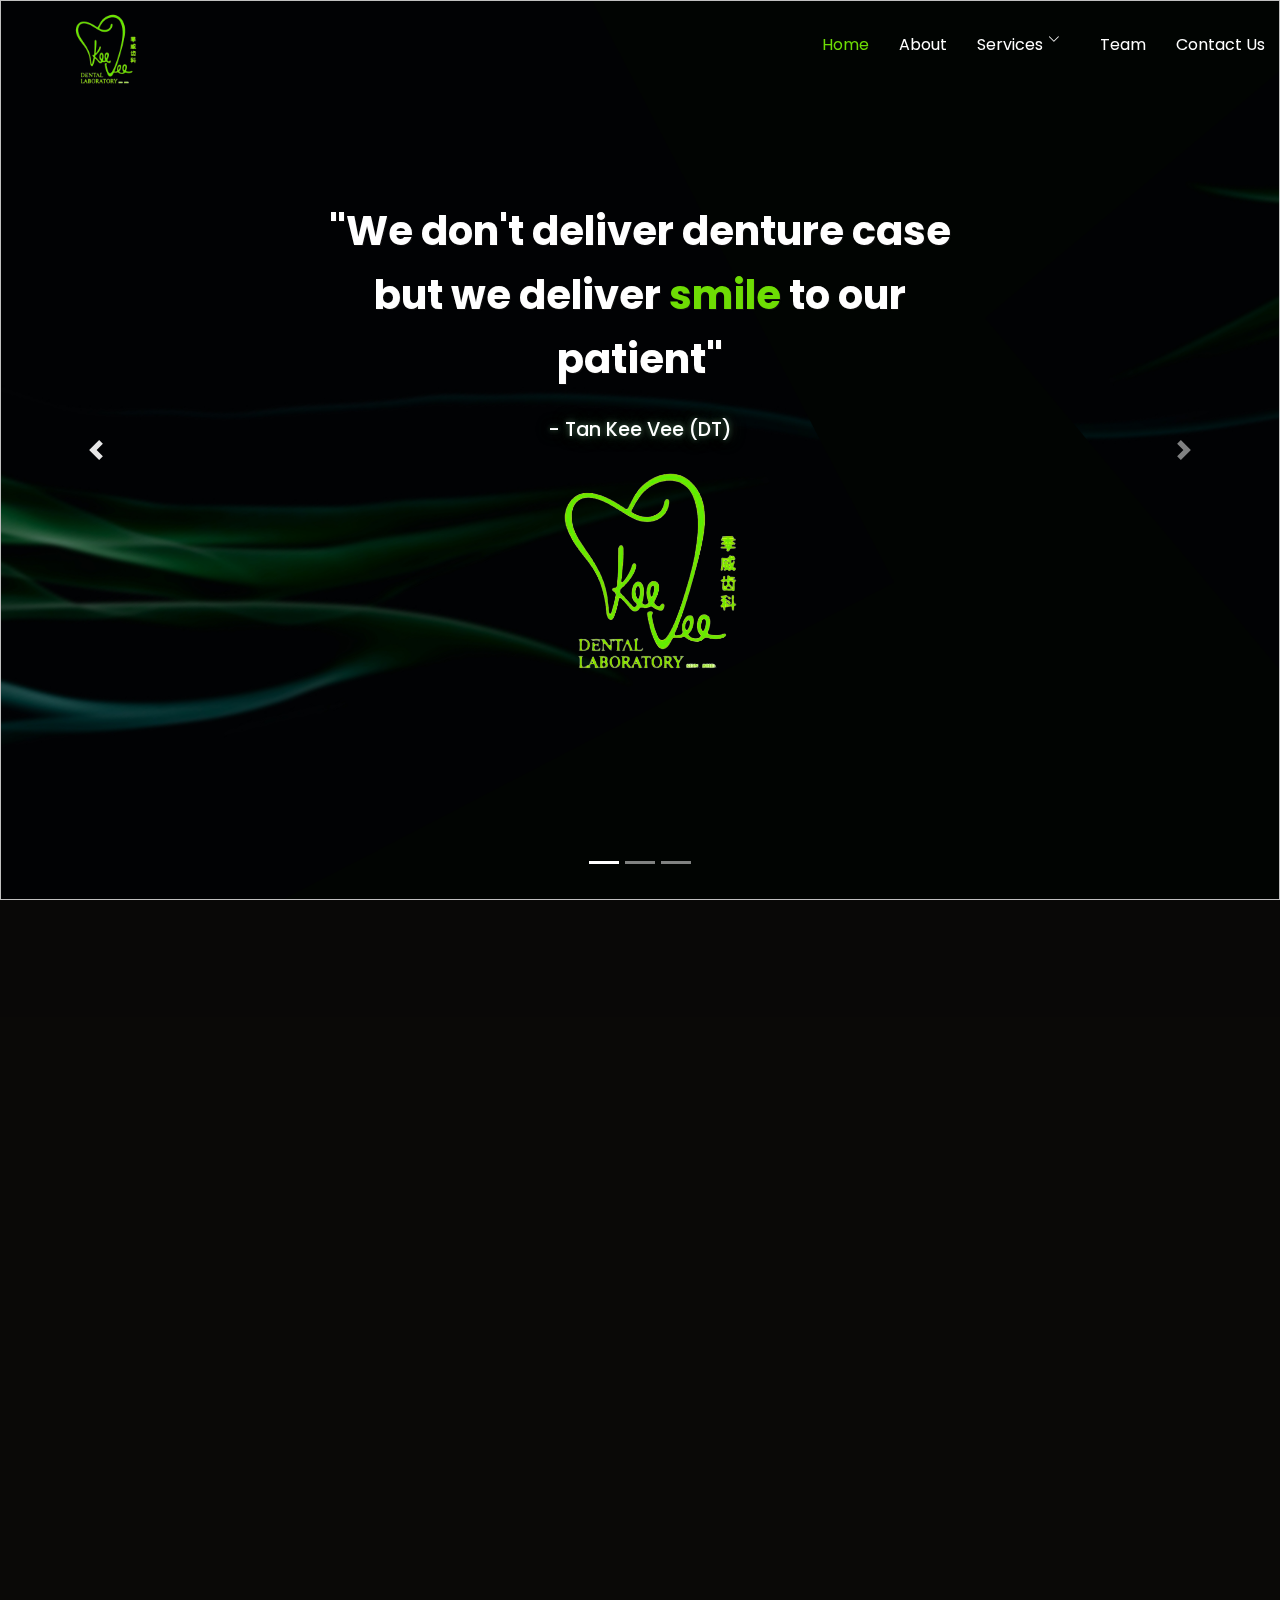
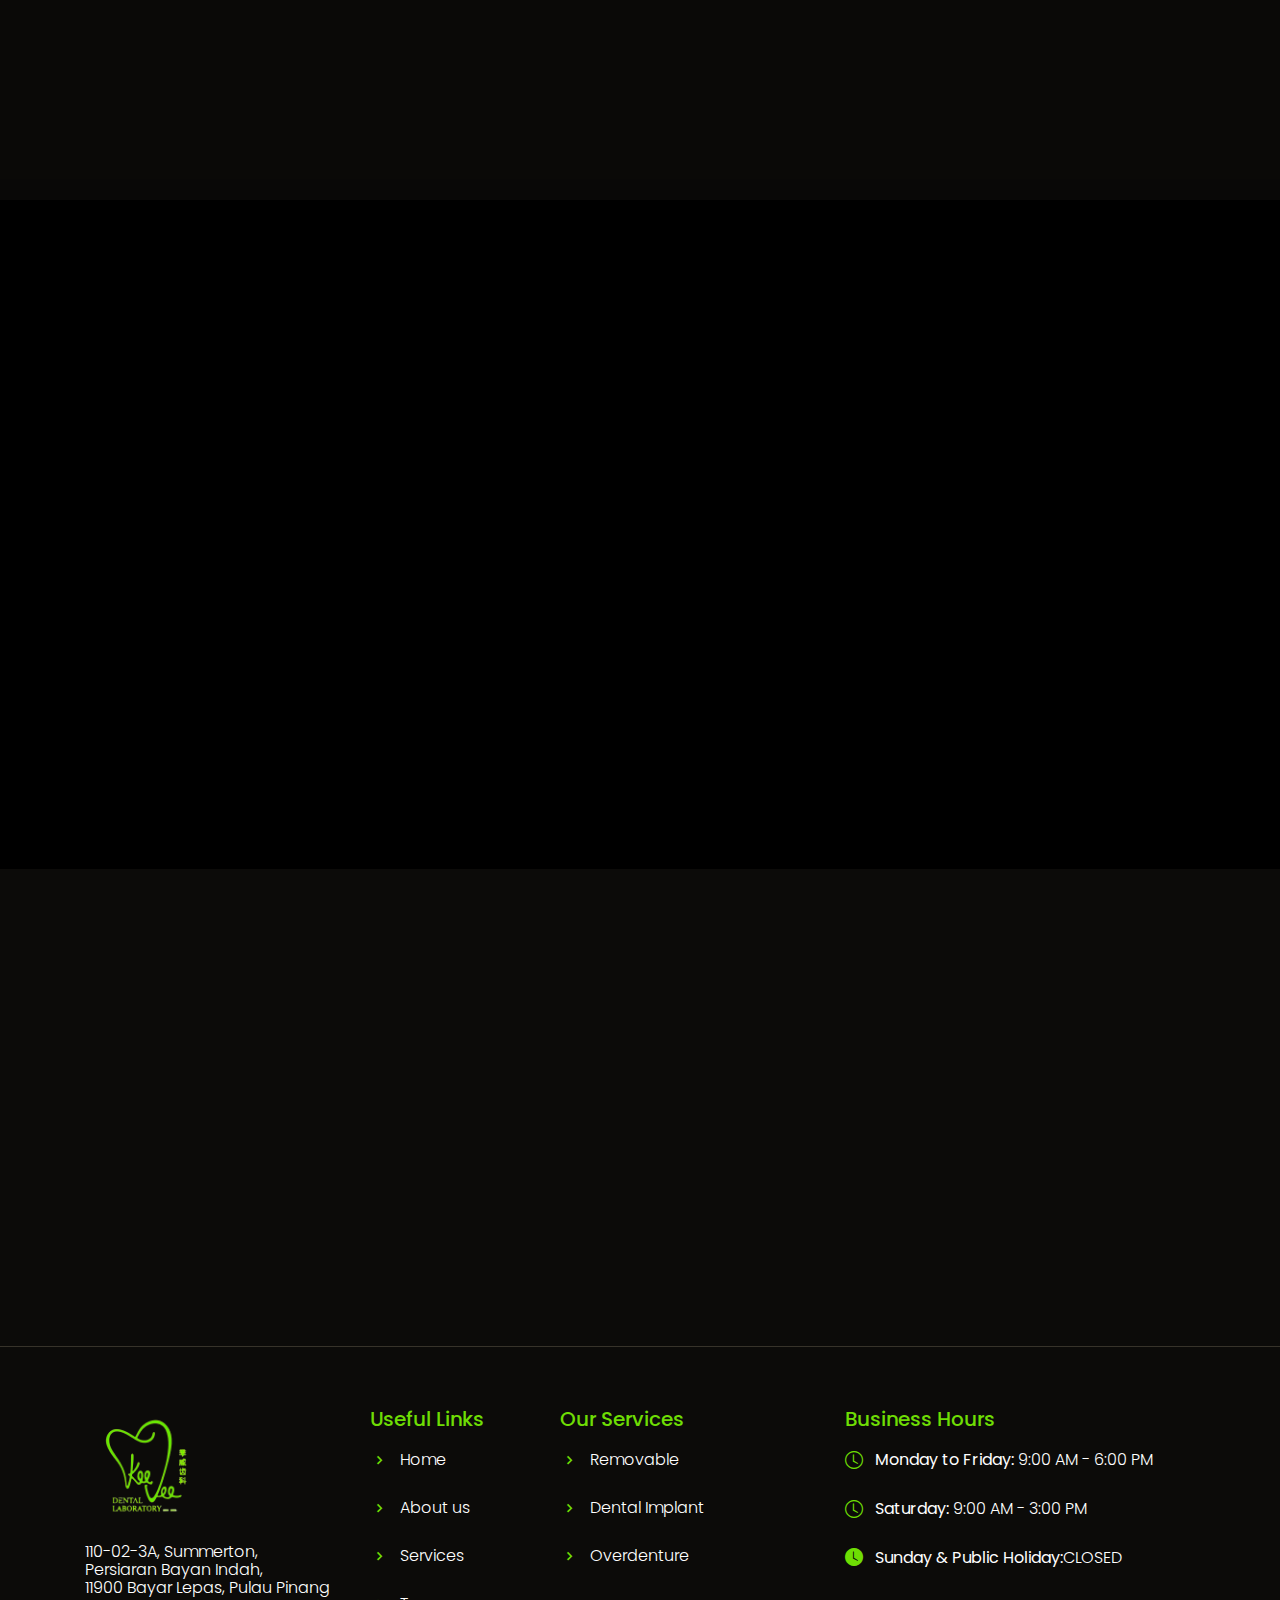
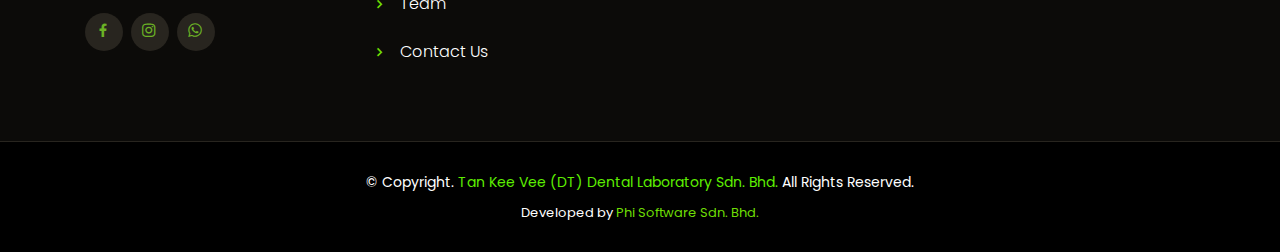
==== commit 406bd9f7: "fix styling" ====
--- a/index.html
+++ b/index.html
@@ -177,7 +177,7 @@
 
     <div class="section-title">
       <h2>Services</h2>
-      <p>Our Product and Services</p>
+      <p style="margin-bottom: 30px;">Our Product and Services</p>
     </div>
 
     <div class="row">
@@ -190,7 +190,7 @@
               <h4>Arcylic Denture </h4>
            </div>
             <div class="social">
-              <a href="removable.html#removable"><i class="bi bi-arrow-right-circle"> One of the most practical measures used in preventive dentistry.</i></a> 
+              <a href="overdenture.html"><i class="bi bi-arrow-right-circle"> One of the most practical measures used in preventive dentistry.</i></a> 
               
              
             </div>
@@ -206,7 +206,7 @@
               <h4>Nightguard</h4>
             </div>
             <div class="social">
-              <a href="removable.html#removable5"><i class="bi bi-arrow-right-circle"> Shifts the jaw and teeth into proper alignment.</i></a> 
+              <a href=""><i class="bi bi-arrow-right-circle"> Shifts the jaw and teeth into proper alignment.</i></a> 
 
             </div>
           </div>
@@ -221,7 +221,7 @@
               <h4>Hawley Retainer</h4>
             </div>
             <div class="social">
-              <a href="removable.html#removable4"><i class="bi bi-arrow-right-circle"> Maintain back and front teeth</i></a> 
+              <a href=""><i class="bi bi-arrow-right-circle"> Maintain back and front teeth</i></a> 
 
             </div>
           </div>
@@ -241,7 +241,7 @@
 
 
 <!-- ======= Team Section ======= --> 
-  <section id="events" class="events">
+  <!-- <section id="events" class="events">
     <div class="container" data-aos="fade-up">
 
       <div class="section-title">
@@ -271,7 +271,7 @@
         
               </div>
               <div class="col-lg-6 pt-4 pt-lg-0 content">
-                 <img src="assets/img/d1.png"  class="img-fluid" alt="">
+                 <img src="assets//img/d1.png"  class="img-fluid" alt="">
               </div>
             </div>
           </div>
@@ -293,7 +293,7 @@
                 </ul>
               </div>
               <div class="col-lg-6 pt-4 pt-lg-0 content">
-                <img src="assets/img/b1.png" class="img-fluid" alt="">
+                <img src="assets/img/businessman.png" class="img-fluid" alt="">
               </div>
             </div>
           </div>
@@ -311,7 +311,7 @@
 
               </div>
               <div class="col-lg-6 pt-4 pt-lg-0 content">
-                 <img src="assets/img/d2.png" class="img-fluid" alt="">
+                 <img src="assets/img/hr-manager.png" class="img-fluid" alt="">
               </div>
             </div>
           </div>
@@ -332,7 +332,7 @@
 
               </div>
               <div class="col-lg-6 pt-4 pt-lg-0 content">
-                 <img src="assets/img/d4.png" class="img-fluid" alt="">
+                 <img src="assets/img/d2.png" class="img-fluid" alt="">
               </div>
             </div>
           </div>
@@ -350,7 +350,7 @@
 
               </div>
               <div class="col-lg-6 pt-4 pt-lg-0 content">
-                 <img src="assets/img/d5.png" class="img-fluid" alt="">
+                 <img src="assets/img/d2.png" class="img-fluid" alt="">
               </div>
             </div>
           </div>
@@ -368,7 +368,7 @@
 
               </div>
               <div class="col-lg-6 pt-4 pt-lg-0 content">
-                 <img src="assets/img/d3.png" class="img-fluid" alt="">
+                 <img src="assets/img/d2.png" class="img-fluid" alt="">
               </div>
             </div>
           </div>
@@ -386,7 +386,7 @@
 
               </div>
               <div class="col-lg-6 pt-4 pt-lg-0 content">
-                 <img src="assets/img/d6-n.png" class="img-fluid" alt="">
+                 <img src="assets/img/d2.png" class="img-fluid" alt="">
               </div>
             </div>
           </div>
@@ -403,7 +403,7 @@
 
               </div>
               <div class="col-lg-6 pt-4 pt-lg-0 content">
-                 <img src="assets/img/r1.png" class="img-fluid" alt="">
+                 <img src="assets/img//nurse.png" class="img-fluid" alt="">
               </div>
             </div>
           </div>
@@ -414,7 +414,7 @@
       </div>
 
     </div>
-  </section>
+  </section> -->
 
   
   <section>
--- a/assets/css/style.css
+++ b/assets/css/style.css
@@ -30,6 +30,7 @@
 
 li i {
   margin-right: 10px;
+  align-self: flex-start;
 }
 
 h1,
@@ -568,6 +569,11 @@
 
 /* For screens smaller than 576px (mobile devices) */
 @media (max-width: 576px) {
+  .carousel-caption1 {
+    margin-left: 0px;
+    margin-right: -100px;
+  }
+
   .carousel-caption h1 {
     font-size: 24px;
   }
@@ -3441,18 +3447,11 @@
   pointer-events: none; 
 }
 
-
 .career {
   background: url("../img/background/green1-bg.png");
   background-repeat: no-repeat;
   background-size: cover;
   height: auto;
-}
-
-.career .career-innerW{
-max-height: 100%;
-
-/* background-color: rgba(255, 255, 255, 0.363);  */
 }
 
 .career .c1 {
@@ -3463,18 +3462,91 @@
   /* border-radius: 20px; */
 }
 
- /* .career .team-img {
-  text-align: center;
-  height: 300px;
-} */
 
 .career .team-img {
   border-radius: 50%;
   object-fit: cover;
   width: 200px;
   height: 200px;
-  margin-left: 35%;
-}
+  margin-left: 27%;
+  margin-right: 30%;
+  margin-bottom: 20px;
+}
+
+.career .team-details h3 {
+  text-align: center;
+  font-family:"Poppins", sans-serif;
+  text-shadow: 0 0 10px #6ddd04a4;
+}
+
+.career .team-details .team-position {
+  text-align: center;
+  font-family:"Poppins", sans-serif;
+  font-size: 18px;
+  color: white;
+  padding-bottom: 15px;
+  border-bottom: 2px solid #6EDD04;
+  line-height: 1.5;
+}
+
+.career .team-details .team-description {
+  text-align: justify;
+  font-family:"Poppins", sans-serif;
+  font-size: 15px;
+  color: white;
+  font-weight: 300;
+}
+
+.career .team-details .team-list{
+  text-align: left;
+  font-family:"Poppins", sans-serif;
+  font-weight: 300;
+  font-size: 15px;
+  color: #ffffff;;
+  font-weight: 300;
+}
+
+.career .container-fluid {
+  width: 80%; 
+  height:max-content;
+}
+
+.career-innerW{
+  background: #191a19a9;
+  border-radius: 3px;
+  box-shadow: 5px 5px #6ddd0460;
+  min-height: 65vh;
+}
+
+.career-innerW:hover {
+  background: #344d34a9;
+  border-radius: 5px;
+}
+
+.career-innerW1{
+  background: #191a19a9;
+  border-radius: 3px;
+  box-shadow: 5px 5px #6ddd0460;
+  min-height: 80vh;
+}
+
+.career-innerW1:hover {
+  background: #344d34a9;
+  border-radius: 5px;
+}
+
+.career-innerW2{
+  background: #191a19a9;
+  border-radius: 3px;
+  box-shadow: 5px 5px #6ddd0460;
+  min-height: 80vh;
+}
+
+.career-innerW2:hover {
+  background: #344d34a9;
+  border-radius: 5px;
+}
+
 
 @media screen and (max-width: 768px) {
   .career .team-img {
@@ -3484,38 +3556,17 @@
   height: 100px;
   margin-left: 30%;
   }
-}
-
-.career .team-details h3 {
-  text-align: center;
-  font-family:"Poppins", sans-serif;
-  text-shadow: 0 0 10px #6ddd04a4;
-}
-
-.career .team-details .team-position {
-  text-align: center;
-  font-family:"Poppins", sans-serif;
-  font-size: 16px;
-  color: white;
-  border-bottom: 2px solid #6EDD04;
-  line-height: 1.5;
-}
-
-
-.career .container-fluid {
-  width: 80%; 
-  height:max-content;
-}
-
-.career-innerW{
-  background: #191a19a9;
-  border-radius: 3px;
-  box-shadow: 5px 5px #6ddd0460;
-}
-
-.career-innerW:hover {
-  background: #344d34a9;
-  border-radius: 5px;
+
+  .career .team-details .team-position {
+    text-align: center;
+    font-family:"Poppins", sans-serif;
+    font-size: 14px;
+    color: white;
+    padding-bottom: 15px;
+    border-bottom: 2px solid #6EDD04;
+    line-height: 1.5;
+  }
+
 }
 
 .arrow-list .bi-arrow-right-square-fill {
@@ -3544,7 +3595,8 @@
 
   .col-lg-6 {
     width: 100%;
-    margin: 1px 0;
+    margin: 0;
+    padding: inherit;
   }
 
   .career .team-details {
@@ -3553,6 +3605,7 @@
   
   .career .career-innerW {
     width: 100%;
+    height: fit-content;
     
   }
 
@@ -3584,8 +3637,8 @@
 
   .career .c1 {
     /* width: 50%; */
-    padding-left: 5px; 
-    padding-right: 5px; 
+    padding-left: 25px; 
+    padding-right: 25px; 
     padding-top: 10px; 
     padding-bottom: 10px; 
   }
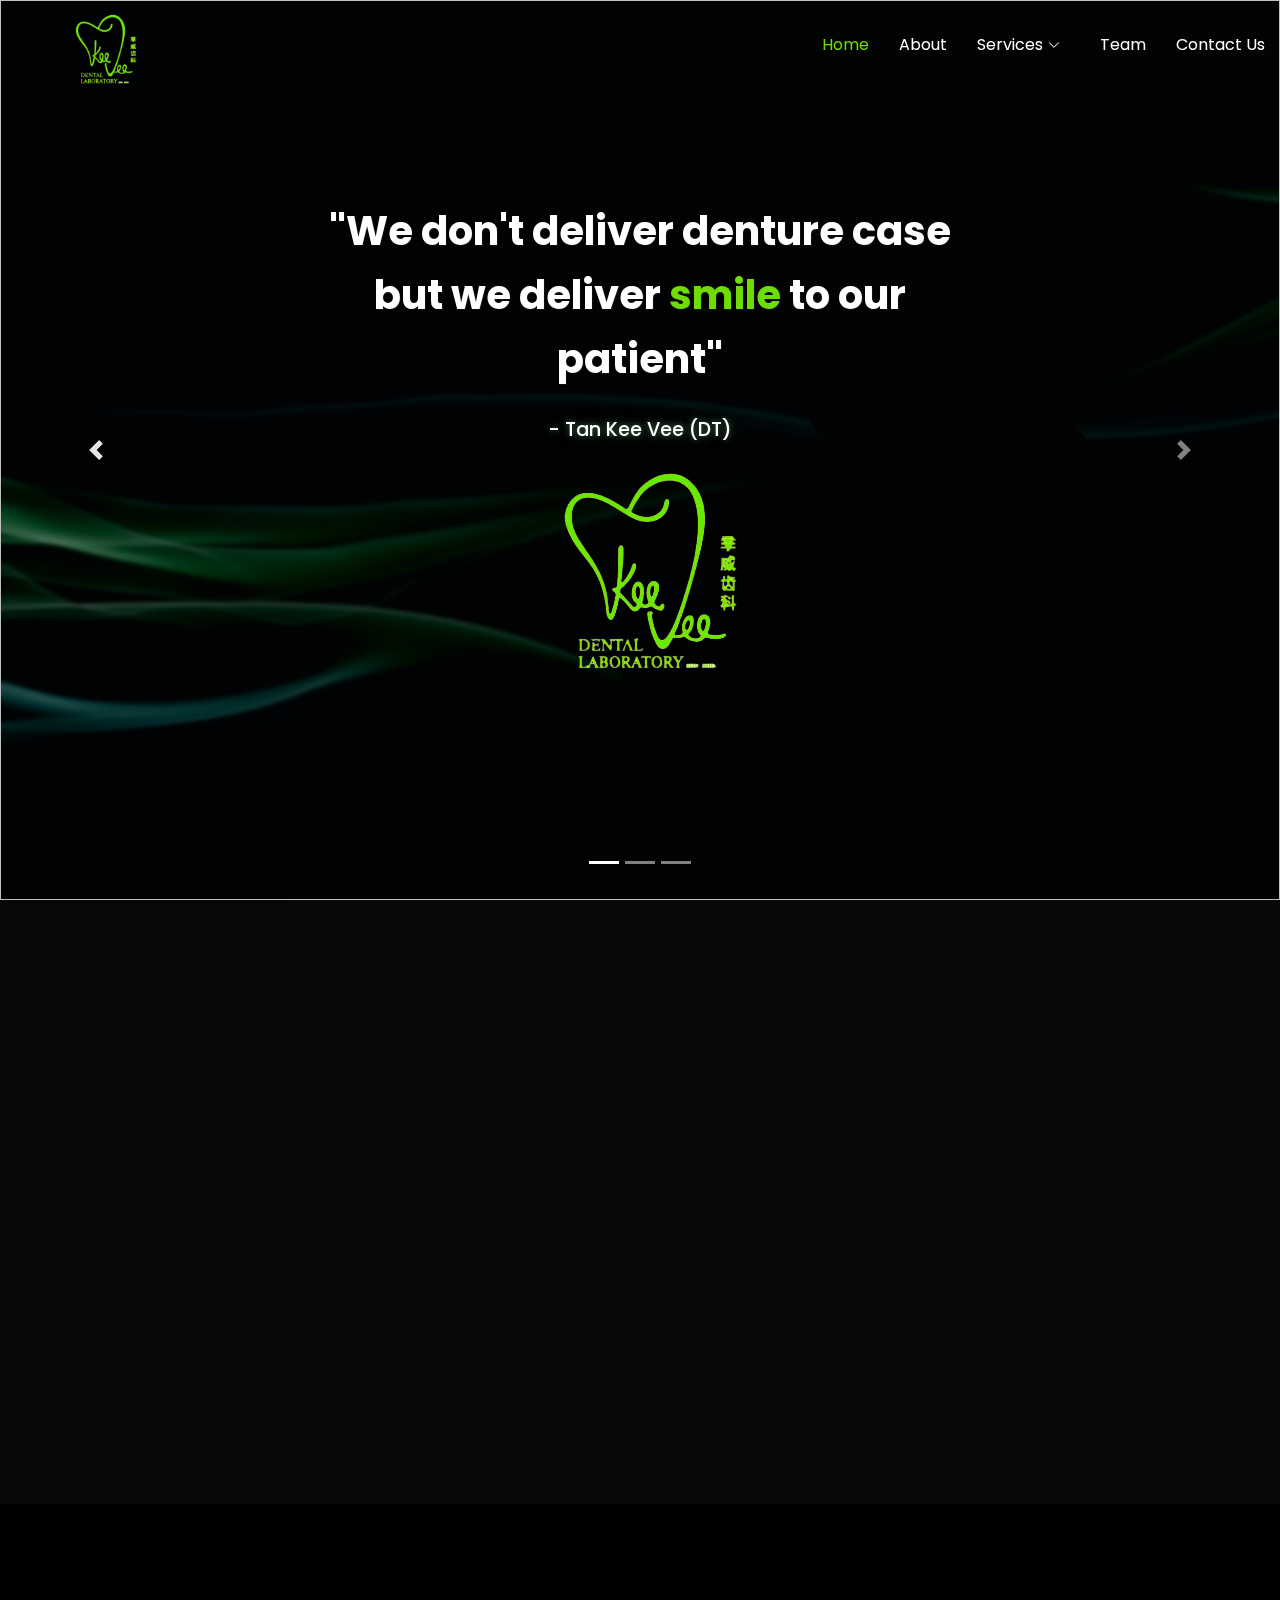
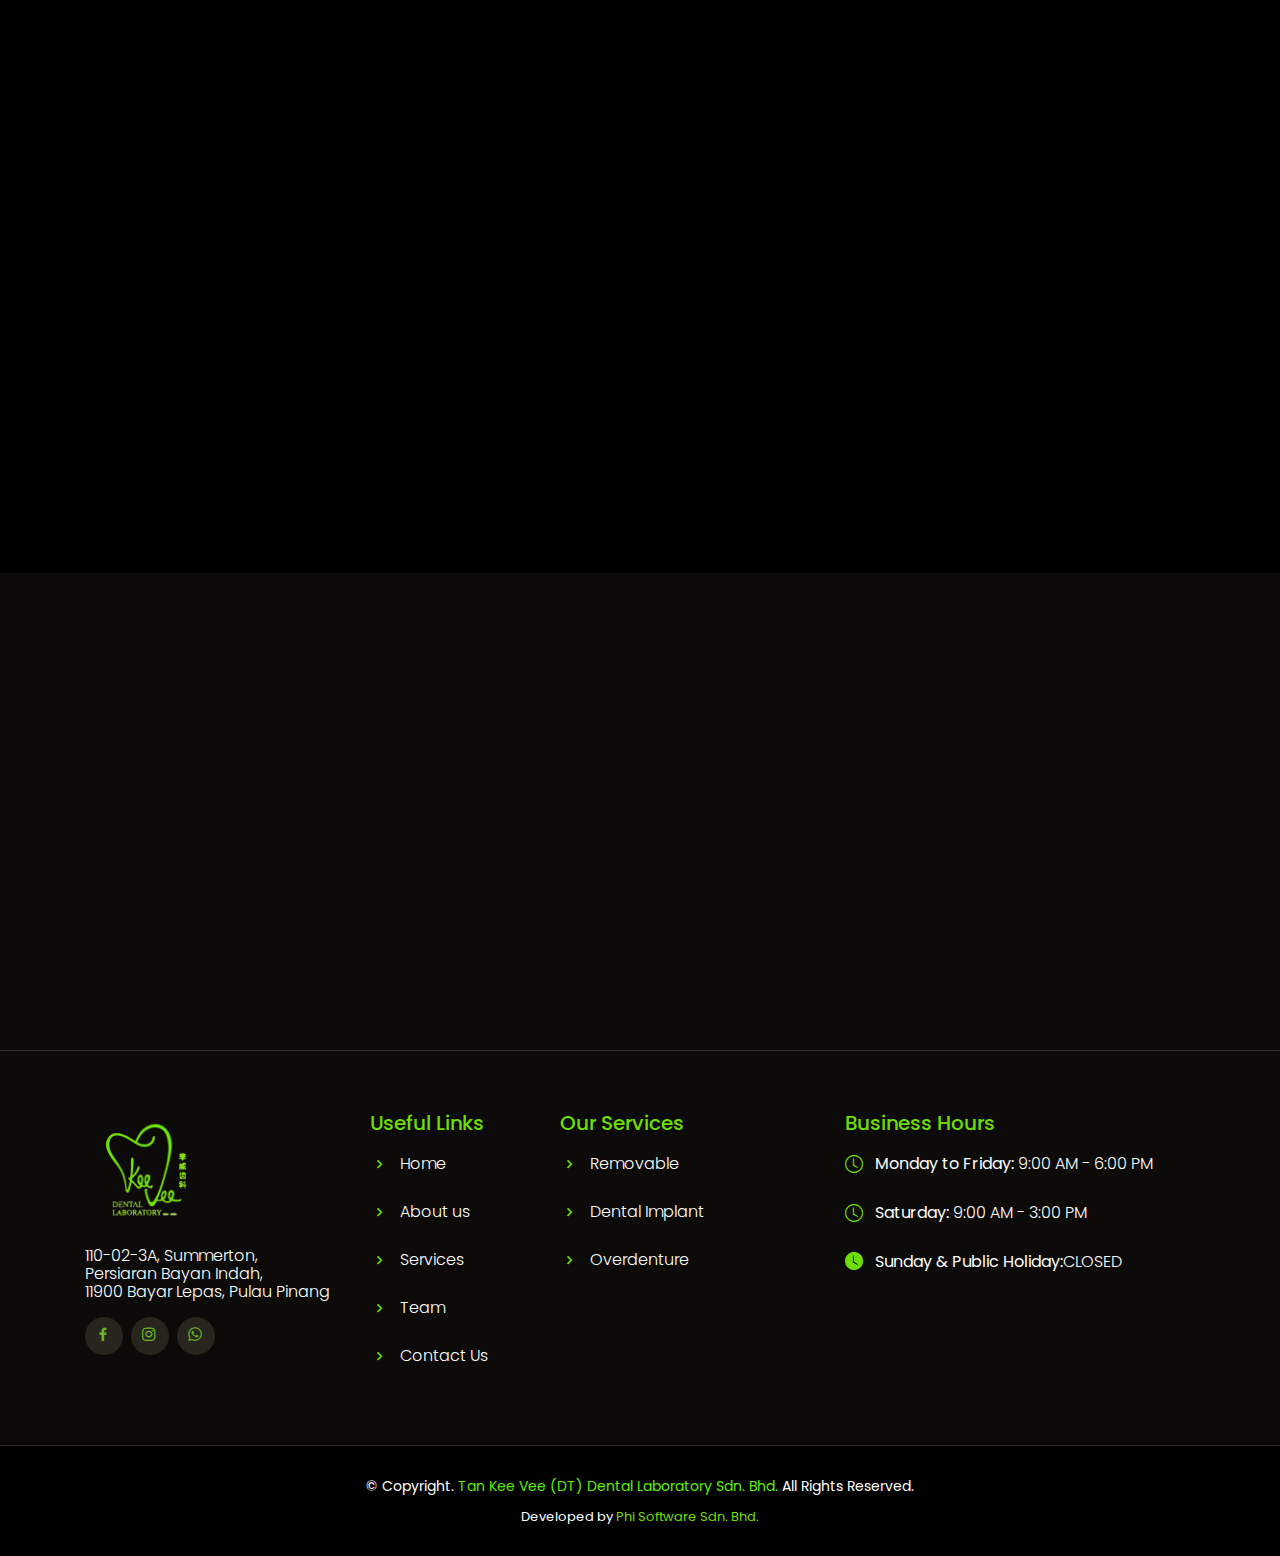
==== commit 8ef3e156: "fix styling" ====
--- a/index.html
+++ b/index.html
@@ -182,7 +182,7 @@
 
     <div class="row">
 
-      <div class="col-lg-4 col-md-6">
+      <div class="col-lg-4 col-md-12">
         <div class="member" data-aos="zoom-in" data-aos-delay="100">
           <img src="assets/img/wetransfer_removable_2023-03-01_0400/Removable/Acrylic Denture/IMG_3625-r.png" class="img-fluid" alt="">
           <div class="member-info">
@@ -190,15 +190,13 @@
               <h4>Arcylic Denture </h4>
            </div>
             <div class="social">
-              <a href="overdenture.html"><i class="bi bi-arrow-right-circle"> One of the most practical measures used in preventive dentistry.</i></a> 
-              
-             
-            </div>
-          </div>
-        </div>
-      </div>
-
-      <div class="col-lg-4 col-md-6">
+              <a href="removable.html#removable"><i class="bi bi-arrow-right-circle"> One of the most practical measures used in preventive dentistry.</i></a> 
+            </div>
+          </div>
+        </div>
+      </div>
+
+      <div class="col-lg-4 col-md-12">
         <div class="member" data-aos="zoom-in" data-aos-delay="200">
           <img src="assets/img/wetransfer_removable_2023-03-01_0400/Removable/Night Guard/IMG_7254-r.png" class="img-fluid" alt="">
           <div class="member-info">
@@ -206,14 +204,14 @@
               <h4>Nightguard</h4>
             </div>
             <div class="social">
-              <a href=""><i class="bi bi-arrow-right-circle"> Shifts the jaw and teeth into proper alignment.</i></a> 
-
-            </div>
-          </div>
-        </div>
-      </div>
-
-      <div class="col-lg-4 col-md-6">
+              <a href="removable.html#removable5"><i class="bi bi-arrow-right-circle"> Shifts the jaw and teeth into proper alignment.</i></a> 
+
+            </div>
+          </div>
+        </div>
+      </div>
+
+      <div class="col-lg-4 col-md-12">
         <div class="member" data-aos="zoom-in" data-aos-delay="300">
           <img src="assets/img/wetransfer_removable_2023-03-01_0400/Removable/Hawley Retainer/IMG_3620-r.png" class="img-fluid" alt="">
           <div class="member-info">
@@ -221,7 +219,7 @@
               <h4>Hawley Retainer</h4>
             </div>
             <div class="social">
-              <a href=""><i class="bi bi-arrow-right-circle"> Maintain back and front teeth</i></a> 
+              <a href="removable.html#removable4"><i class="bi bi-arrow-right-circle"> Maintain back and front teeth</i></a> 
 
             </div>
           </div>
@@ -271,7 +269,7 @@
         
               </div>
               <div class="col-lg-6 pt-4 pt-lg-0 content">
-                 <img src="assets//img/d1.png"  class="img-fluid" alt="">
+                 <img src="assets/img/d1.png"  class="img-fluid" alt="">
               </div>
             </div>
           </div>
@@ -293,7 +291,7 @@
                 </ul>
               </div>
               <div class="col-lg-6 pt-4 pt-lg-0 content">
-                <img src="assets/img/businessman.png" class="img-fluid" alt="">
+                <img src="assets/img/b1.png" class="img-fluid" alt="">
               </div>
             </div>
           </div>
@@ -311,7 +309,7 @@
 
               </div>
               <div class="col-lg-6 pt-4 pt-lg-0 content">
-                 <img src="assets/img/hr-manager.png" class="img-fluid" alt="">
+                 <img src="assets/img/d2.png" class="img-fluid" alt="">
               </div>
             </div>
           </div>
@@ -332,7 +330,7 @@
 
               </div>
               <div class="col-lg-6 pt-4 pt-lg-0 content">
-                 <img src="assets/img/d2.png" class="img-fluid" alt="">
+                 <img src="assets/img/d4.png" class="img-fluid" alt="">
               </div>
             </div>
           </div>
@@ -350,7 +348,7 @@
 
               </div>
               <div class="col-lg-6 pt-4 pt-lg-0 content">
-                 <img src="assets/img/d2.png" class="img-fluid" alt="">
+                 <img src="assets/img/d5.png" class="img-fluid" alt="">
               </div>
             </div>
           </div>
@@ -368,7 +366,7 @@
 
               </div>
               <div class="col-lg-6 pt-4 pt-lg-0 content">
-                 <img src="assets/img/d2.png" class="img-fluid" alt="">
+                 <img src="assets/img/d3.png" class="img-fluid" alt="">
               </div>
             </div>
           </div>
@@ -386,7 +384,7 @@
 
               </div>
               <div class="col-lg-6 pt-4 pt-lg-0 content">
-                 <img src="assets/img/d2.png" class="img-fluid" alt="">
+                 <img src="assets/img/d6-n.png" class="img-fluid" alt="">
               </div>
             </div>
           </div>
@@ -403,7 +401,7 @@
 
               </div>
               <div class="col-lg-6 pt-4 pt-lg-0 content">
-                 <img src="assets/img//nurse.png" class="img-fluid" alt="">
+                 <img src="assets/img/r1.png" class="img-fluid" alt="">
               </div>
             </div>
           </div>
--- a/assets/css/style.css
+++ b/assets/css/style.css
@@ -8,12 +8,12 @@
 }
 
 a {
-  color: #6EDD04;
+  color: #6edd04;
   text-decoration: none;
 }
 
 a:hover {
-  color: #6EDD04;
+  color: #6edd04;
   text-decoration: none;
 }
 
@@ -30,7 +30,7 @@
 
 li i {
   margin-right: 10px;
-  align-self: flex-start;
+  align-self: center;
 }
 
 h1,
@@ -99,15 +99,14 @@
   }
 }
 
-
 /* ==================================
           BACKGROUND-IMG
 =================================== */
 
 .team {
-  background-image: linear-gradient(to top, rgba(0, 0, 0, 0.7), transparent), 
-  linear-gradient(to bottom, rgba(0, 0, 0, 0.7), transparent),
-  url("../img/background.png");
+  background-image: linear-gradient(to top, rgba(0, 0, 0, 0.7), transparent),
+    linear-gradient(to bottom, rgba(0, 0, 0, 0.7), transparent),
+    url("../img/background.png");
   background-position: center center;
   background-size: cover;
   height: 40vh;
@@ -120,14 +119,18 @@
   bottom: 0;
   left: 0;
   right: 0;
-  height: 100px; 
-  background: linear-gradient(to bottom, rgba(0, 0, 0, 0) 0%, rgba(0, 0, 0, 0.8) 100%);
-}
-
-.bg{
-  background-image: linear-gradient(to top, rgba(0, 0, 0, 0.7), transparent), 
-  linear-gradient(to bottom, rgba(0, 0, 0, 0.7), transparent),
-  url("../img/bg-team.png");
+  height: 100px;
+  background: linear-gradient(
+    to bottom,
+    rgba(0, 0, 0, 0) 0%,
+    rgba(0, 0, 0, 0.8) 100%
+  );
+}
+
+.bg {
+  background-image: linear-gradient(to top, rgba(0, 0, 0, 0.7), transparent),
+    linear-gradient(to bottom, rgba(0, 0, 0, 0.7), transparent),
+    url("../img/bg-team.png");
   background-position: center center;
   background-size: cover;
   height: 40vh;
@@ -140,14 +143,18 @@
   bottom: 0;
   left: 0;
   right: 0;
-  height: 100px; 
-  background: linear-gradient(to bottom, rgba(0, 0, 0, 0) 0%, rgba(0, 0, 0, 0.8) 100%);
-}
-
-.service-{
-  background-image: linear-gradient(to top, rgba(0, 0, 0, 0.7), transparent), 
-  linear-gradient(to bottom, rgba(0, 0, 0, 0.5), transparent),
-  url("../img/service-bg.png");
+  height: 100px;
+  background: linear-gradient(
+    to bottom,
+    rgba(0, 0, 0, 0) 0%,
+    rgba(0, 0, 0, 0.8) 100%
+  );
+}
+
+.service- {
+  background-image: linear-gradient(to top, rgba(0, 0, 0, 0.7), transparent),
+    linear-gradient(to bottom, rgba(0, 0, 0, 0.5), transparent),
+    url("../img/service-bg.png");
   background-position: center center;
   background-size: cover;
   height: 40vh;
@@ -160,14 +167,18 @@
   bottom: 0;
   left: 0;
   right: 0;
-  height: 100px; 
-  background: linear-gradient(to bottom, rgba(0, 0, 0, 0) 0%, rgba(0, 0, 0, 0.8) 100%);
-}
-
-.remove{
-  background-image: linear-gradient(to top, rgba(0, 0, 0, 0.7), transparent), 
-  linear-gradient(to bottom, rgba(0, 0, 0, 0.7), transparent),
-  url("../img/removable-bg.png");
+  height: 100px;
+  background: linear-gradient(
+    to bottom,
+    rgba(0, 0, 0, 0) 0%,
+    rgba(0, 0, 0, 0.8) 100%
+  );
+}
+
+.remove {
+  background-image: linear-gradient(to top, rgba(0, 0, 0, 0.7), transparent),
+    linear-gradient(to bottom, rgba(0, 0, 0, 0.7), transparent),
+    url("../img/removable-bg.png");
   background-position: center center;
   background-size: cover;
   height: 40vh;
@@ -180,14 +191,18 @@
   bottom: 0;
   left: 0;
   right: 0;
-  height: 100px; 
-  background: linear-gradient(to bottom, rgba(0, 0, 0, 0) 0%, rgba(0, 0, 0, 0.8) 100%);
-}
-
-.page{
-  background-image: linear-gradient(to top, rgba(0, 0, 0, 0.7), transparent), 
-  linear-gradient(to bottom, rgba(0, 0, 0, 0.7), transparent),
-  url("../img/od-bg2.png");
+  height: 100px;
+  background: linear-gradient(
+    to bottom,
+    rgba(0, 0, 0, 0) 0%,
+    rgba(0, 0, 0, 0.8) 100%
+  );
+}
+
+.page {
+  background-image: linear-gradient(to top, rgba(0, 0, 0, 0.7), transparent),
+    linear-gradient(to bottom, rgba(0, 0, 0, 0.7), transparent),
+    url("../img/od-bg2.png");
   background-position: center center;
   background-size: cover;
   height: 40vh;
@@ -200,14 +215,18 @@
   bottom: 0;
   left: 0;
   right: 0;
-  height: 100px; 
-  background: linear-gradient(to bottom, rgba(0, 0, 0, 0) 0%, rgba(0, 0, 0, 0.8) 100%);
-}
-
-.contact-sec{
-  background-image: linear-gradient(to top, rgba(0, 0, 0, 0.7), transparent), 
-  linear-gradient(to bottom, rgba(0, 0, 0, 0.7), transparent),
-  url("../img/contact-us.jpg");
+  height: 100px;
+  background: linear-gradient(
+    to bottom,
+    rgba(0, 0, 0, 0) 0%,
+    rgba(0, 0, 0, 0.8) 100%
+  );
+}
+
+.contact-sec {
+  background-image: linear-gradient(to top, rgba(0, 0, 0, 0.7), transparent),
+    linear-gradient(to bottom, rgba(0, 0, 0, 0.7), transparent),
+    url("../img/contact-us.jpg");
   background-position: center center;
   background-size: cover;
   height: 40vh;
@@ -220,12 +239,13 @@
   bottom: 0;
   left: 0;
   right: 0;
-  height: 100px; 
-  background: linear-gradient(to bottom, rgba(0, 0, 0, 0) 0%, rgba(0, 0, 0, 0.8) 100%);
-}
-
-
-
+  height: 100px;
+  background: linear-gradient(
+    to bottom,
+    rgba(0, 0, 0, 0) 0%,
+    rgba(0, 0, 0, 0.8) 100%
+  );
+}
 
 /*--------------------------------------------------------------
 # Back to top button
@@ -256,7 +276,7 @@
 }
 .back-to-top i {
   font-size: 40px;
-  color: #6EDD04;
+  color: #6edd04;
   line-height: 0;
 }
 
@@ -362,7 +382,6 @@
 
 #header .logo a {
   color: #fff;
-  
 }
 
 #header .logo img {
@@ -392,7 +411,6 @@
   text-align: center;
 }
 
-
 .carousel-caption1 h1 {
   font-size: 2.5rem;
   margin-bottom: 0;
@@ -403,7 +421,7 @@
 }
 
 .carousel-caption1 span {
-   color: #6EDD04;
+  color: #6edd04;
 }
 
 .carousel-caption1 h2 {
@@ -411,7 +429,6 @@
   margin-bottom: 0;
   line-height: 1.6;
   text-shadow: 0 0 5px #2f523c, 0 0 10px #2b2a2a, 0 0 15px #2c572e;
- 
 }
 
 .carousel-caption1 .logo {
@@ -429,15 +446,15 @@
   .carousel-caption1 h1 {
     font-size: 1.5rem;
   }
-  
+
   .carousel-caption1 span {
     font-size: 2rem;
   }
-  
+
   .carousel-caption1 p {
     font-size: 1rem;
   }
-  
+
   .carousel-caption1 .logo {
     display: block;
     max-width: 100%;
@@ -447,7 +464,6 @@
   }
 }
 
-
 .carousel-item {
   background-position: center;
   background-size: cover;
@@ -455,9 +471,8 @@
 }
 
 .carousel-caption .btns {
-    margin-top: 50px;
-    text-align:left;
-    
+  margin-top: 50px;
+  text-align: left;
 }
 
 .carousel .btn-menu {
@@ -484,7 +499,7 @@
   height: auto;
 } */
 
-  /* .carousel-caption1 {
+/* .carousel-caption1 {
     display: flex;
     align-items: center;
     position: absolute;
@@ -518,19 +533,18 @@
 
   .carousel-caption1 h1 {
     font-size: 28px; /* reduce font size */
-  /* }
+/* }
 
   .carousel-caption1 h1 span {
     font-size: 32px; /* reduce font size */
-  /* }
+/* }
 
   .carousel-caption1 p {
     font-size: 16px; /* reduce font size */
-  /* }
+/* }
 }  */
 
-
-  /* .carousel-caption1 h1 {
+/* .carousel-caption1 h1 {
     font-family: "Poppins", sans-serif;
     font-size: 35px;
     font-weight: bold;
@@ -545,7 +559,6 @@
   .carousel-caption1 p {
     font-size: 18px;
   } */
-  
 
 .carousel-caption {
   position: absolute;
@@ -564,7 +577,7 @@
 
 .carousel-caption h1 span {
   font-size: 40px;
-  color: #6EDD04;
+  color: #6edd04;
 }
 
 /* For screens smaller than 576px (mobile devices) */
@@ -577,11 +590,10 @@
   .carousel-caption h1 {
     font-size: 24px;
   }
-  
+
   .carousel-caption h1 span {
     font-size: 28px;
   }
-
 }
 
 .carousel-img {
@@ -612,10 +624,6 @@
   max-width: 100%;
   height: auto;
 }
-
-
-
-
 
 /*--------------------------------------------------------------
 # Book a table button Menu
@@ -633,7 +641,6 @@
   transition: 0.3s;
 }
 
-
 @media (max-width: 992px) {
   .book-a-table-btn {
     margin: 0 15px 0 0;
@@ -644,8 +651,7 @@
 /*--------------------------------------------------------------
 # Navigation Menu
 --------------------------------------------------------------*/
-/**
-* Desktop Navigation 
+/* Desktop Navigation 
 */
 .navbar {
   padding: 0;
@@ -688,8 +694,8 @@
 .navbar a:hover,
 .navbar .active,
 .navbar .active:focus,
-.navbar li:hover>a {
-  color: #6EDD04;
+.navbar li:hover > a {
+  color: #6edd04;
 }
 
 .navbar .dropdown ul {
@@ -723,12 +729,12 @@
 
 .navbar .dropdown ul a:hover,
 .navbar .dropdown ul .active:hover,
-.navbar .dropdown ul li:hover>a {
+.navbar .dropdown ul li:hover > a {
   color: #6a8d70;
 }
 
 /* Dropdown 1 */
-.navbar .dropdown:hover>ul {
+.navbar .dropdown:hover > ul {
   opacity: 1;
   top: 100%;
   visibility: visible;
@@ -741,7 +747,7 @@
 }
 
 /* Dropdown 2 Nested Dropdown */
-.navbar .dropdown .dropdown:hover>ul {
+.navbar .dropdown .dropdown:hover > ul {
   opacity: 1;
   top: 0;
   left: 100%;
@@ -753,7 +759,7 @@
     left: -90%;
   }
 
-  .navbar .dropdown .dropdown:hover>ul {
+  .navbar .dropdown .dropdown:hover > ul {
     left: -100%;
   }
 }
@@ -762,14 +768,16 @@
 * Mobile Navigation 
 */
 .mobile-nav-toggle {
-  color: #6EDD04;
+  color: #6edd04;
   font-size: 28px;
   cursor: pointer;
   display: none;
   line-height: 0;
   transition: 0.5s;
 }
-
+.navbar li {
+  position: relative;
+}
 @media screen and (max-width: 991px) {
   .mobile-nav-toggle {
     display: block;
@@ -779,139 +787,142 @@
     display: none;
   }
 
-.navbar-mobile {
-  position: fixed;
-  overflow: hidden;
-  top: 0;
-  right: 0;
-  left: 0;
-  bottom: 0;
-  background: rgba(0, 0, 0, 0.9);
-  transition: 0.3s;
-  z-index: 999;
-}
-
-.navbar-mobile .mobile-nav-toggle {
-  position: absolute;
-  top: 15px;
-  right: 15px;
-}
-
-.navbar-mobile ul {
-  display: block;
-  position: absolute;
-  top: 55px;
-  right: 15px;
-  bottom: 15px;
-  left: 15px;
-  padding: 10px 0;
-  border-radius: 6px;
-  height: 70%;
-  color: black;
-  background-color: #ffffff;
-  overflow-y: auto;
-  transition: 0.3s;
-}
-
-.navbar-mobile a,
-.navbar-mobile a:focus {
-  padding: 10px 20px;
-  font-size: 15px;
-  color: #1a1814;
-}
-
-.navbar-mobile a:hover,
-.navbar-mobile .active,
-.navbar-mobile li:hover>a {
-  color: #6EDD04;
-}
-
-.navbar-mobile .getstarted,
-.navbar-mobile .getstarted:focus {
-  margin: 15px;
-}
-
-
-.navbar-mobile .dropdown ul {
-  /* position: static; */
-  position: absolute;
-  display: none;
-  height: 300px;
-  /* margin: 10px 20px; */
-  /* padding: 100px 0; */
-  padding-bottom: 100px;
-  z-index: 99;
-  opacity: 5; 
-  visibility: visible;
-  background: #fff;
-  color: black;
-  box-shadow: 0px 0px 30px rgba(127, 137, 161, 0.25);
-}
-
-.navbar-mobile .dropdown ul li {
-  min-width: 200px;
-}
- 
-.navbar-mobile .dropdown ul a {
-  padding: 10px 20px;
-}
-
-.navbar-mobile .dropdown ul a i {
-  font-size: 13px;
-}
-
-.navbar-mobile .dropdown ul a:hover,
-.navbar-mobile .dropdown ul .active:hover,
-.navbar-mobile .dropdown ul li:hover>a {
-  color: #6EDD04;
-}
-
-.navbar-mobile .dropdown:hover ul {
-  display: block;
-}
-
-.navbar-mobile .dropdown>.dropdown-active {
-  display: block;
-}  
-
-
-.navbar-mobile .dropdown ul .dropdown ul  {
-  position: static;
-  display: none;
-  z-index: 99;
-  opacity: 5; 
-  visibility: visible;
-  background: whitesmoke;
-  color: black;
-  box-shadow: 0px 0px 30px rgba(127, 137, 161, 0.25)
-}
-
-.navbar-mobile .dropdown ul .dropdown ul li a{
- font-size: 13px;
-}
-
-.navbar-mobile .dropdown ul .dropdown ul a:hover,
-.navbar-mobile .dropdown ul .dropdown ul .active:hover,
-.navbar-mobile .dropdown ul .dropdown ul li:hover>a{
-  color: #6EDD04;
-}
-
-.navbar-mobile .dropdown:hover ul.dropdown:hover ul {
-  display: block;
-}
-
-.navbar-mobile .dropdown .dropdown>.dropdown-active {
-  display: block;
-}  
-}
-
+  .navbar-mobile {
+    position: fixed;
+    overflow: hidden;
+    top: 0;
+    right: 0;
+    left: 0;
+    bottom: 0;
+    background: rgba(0, 0, 0, 0.9);
+    transition: 0.3s;
+    z-index: 999;
+  }
+
+  .navbar-mobile .mobile-nav-toggle {
+    position: absolute;
+    top: 15px;
+    right: 15px;
+  }
+
+  .navbar-mobile ul {
+    display: block;
+    position: absolute;
+    top: 55px;
+    right: 15px;
+    bottom: 15px;
+    left: 15px;
+    padding: 10px 0;
+    border-radius: 6px;
+    height: 70%;
+    color: black;
+    background-color: #ffffff;
+    overflow-y: auto;
+    transition: 0.3s;
+  }
+
+  .navbar-mobile a,
+  .navbar-mobile a:focus {
+    padding: 10px 20px;
+    font-size: 15px;
+    color: #1a1814;
+  }
+
+  .navbar-mobile a:hover,
+  .navbar-mobile .active,
+  .navbar-mobile li:hover > a {
+    color: #6edd04;
+  }
+
+  .navbar-mobile .getstarted,
+  .navbar-mobile .getstarted:focus {
+    margin: 15px;
+  }
+
+  /* To Do
+This area need to watch, changes name or position */
+
+  .navbar-mobile .dropdown ul {
+    /* position: static; */
+    position: absolute;
+    display: none;
+    height: 300px;
+    /* margin: 10px 20px; */
+    /* padding: 100px 0; */
+    padding-bottom: 100px;
+    z-index: 99;
+    opacity: 5;
+    visibility: visible;
+    background: #fff;
+    color: black;
+    box-shadow: 0px 0px 30px rgba(127, 137, 161, 0.25);
+  }
+
+  .navbar-mobile .dropdown ul li {
+    min-width: 200px;
+  }
+
+  .navbar-mobile .dropdown ul a {
+    padding: 10px 20px;
+  }
+
+  .navbar-mobile .dropdown ul a i {
+    font-size: 13px;
+  }
+
+  .navbar-mobile .dropdown ul a:hover,
+  .navbar-mobile .dropdown ul .active:hover,
+  .navbar-mobile .dropdown ul li:hover > a {
+    color: #6edd04;
+  }
+
+  .navbar-mobile .dropdown:hover ul {
+    display: block;
+  }
+
+  .navbar-mobile .dropdown > .dropdown-active {
+    display: block;
+  }
+
+  .navbar-mobile .dropdown ul .dropdown ul {
+    position: static;
+    display: none;
+    z-index: 99;
+    opacity: 5;
+    visibility: visible;
+    background: whitesmoke;
+    color: black;
+    box-shadow: 0px 0px 30px rgba(127, 137, 161, 0.25);
+  }
+
+  .navbar-mobile .dropdown ul .dropdown ul li a {
+    font-size: 13px;
+  }
+
+  .navbar-mobile .dropdown ul .dropdown ul a:hover,
+  .navbar-mobile .dropdown ul .dropdown ul .active:hover,
+  .navbar-mobile .dropdown ul .dropdown ul li:hover > a {
+    color: #6edd04;
+  }
+
+  .navbar-mobile .dropdown:hover ul.dropdown:hover ul {
+    display: block;
+  }
+
+  .navbar-mobile .dropdown .dropdown > .dropdown-active {
+    display: block;
+  }
+  li.dropdown {
+    display: block;
+  }
+}
 
 /*--------------------------------------------------------------
 # Hero Section
 --------------------------------------------------------------*/
 #hero {
   width: 100%;
-  height: 100vh;
+  height: fit-content;
   background: url("../img/background/green-bg.png") top center;
   background-size: cover;
   position: relative;
@@ -929,8 +940,8 @@
 }
 
 #hero .container {
-  padding-top: 110px;
-  height: 100vh;
+  padding-top: 150px;
+  height: fit-content;
 }
 
 @media (max-width: 992px) {
@@ -953,9 +964,8 @@
   color: greenyellow;
 }
 
-
 #hero p {
-  color:whitesmoke;
+  color: whitesmoke;
   font-size: 20px;
   line-height: 1.6;
   font-family: "Poppins", sans-serif;
@@ -963,14 +973,12 @@
   font-weight: 400;
 }
 
-
-
 /* #hero .img-hero {
   width:100%;
   height: 100%;
 } */
 
- /* hero1 */
+/* hero1 */
 /*--------------------------------------------------------------
 # Hero1 Section About.html
 --------------------------------------------------------------*/
@@ -1002,29 +1010,28 @@
     padding-top: 1px;
   }
 
-  #hero1 .about-img1{
-    width:80%;
-    height:auto;
-  }
-
-  #hero1 .container h1{
+  #hero1 .about-img1 {
+    width: 80%;
+    height: auto;
+  }
+
+  #hero1 .container h1 {
     font-size: 25px;
   }
 
-  #hero1 .container p{
+  #hero1 .container p {
     font-size: 15px;
   }
 
-  #hero1 .content .about-img1{
+  #hero1 .content .about-img1 {
     /* padding-left: 50px;
     padding-right: 30px; */
     /* margin-left: 16%; */
     margin: 0 0 0 30%;
-    width:300px;
+    width: 300px;
     height: auto;
     /* position: absolute; */
   }
-
 }
 
 @media screen and (max-width: 768px) {
@@ -1032,25 +1039,25 @@
     padding-top: 10px;
   }
 
-  #hero1 .about-img1{
-    width:50%;
-    height:auto;
-  }
-
-  #hero1 .container h1{
+  #hero1 .about-img1 {
+    width: 50%;
+    height: auto;
+  }
+
+  #hero1 .container h1 {
     font-size: 25px;
   }
 
-  #hero1 .container p{
+  #hero1 .container p {
     font-size: 15px;
   }
 
-  #hero1 .content .about-img1{
+  #hero1 .content .about-img1 {
     /* padding-left: 50px;
     padding-right: 30px; */
     /* margin-left: 16%; */
-    margin: 0 0 0 10%;
-    width:300px;
+    margin: auto;
+    width: 300px;
     height: auto;
     /* position: absolute; */
   }
@@ -1060,41 +1067,38 @@
     border: 10px solid rgba(255, 255, 255, 0.863);
 
   } */
-  
-}
-
+}
 
 @media screen and (max-width: 400px) {
-  #hero1{
-    height:100vh;
+  #hero1 {
+    height: 100vh;
   }
   #hero1 .container {
     /* height: 100vh; */
-    padding:20px 10px 0px 10px;
-  }
-
-  #hero1 .about-img1{
-    width:50%;
-    height:auto;
-  }
-
-  #hero1 .container h1{
+    padding: 20px 10px 0px 10px;
+  }
+
+  #hero1 .about-img1 {
+    width: 50%;
+    height: auto;
+  }
+
+  #hero1 .container h1 {
     font-size: 25px;
   }
 
-  #hero1 .container p{
+  #hero1 .container p {
     font-size: 15px;
   }
 
-  #hero1 .content .about-img1{
+  #hero1 .content .about-img1 {
     /* padding-left: 50px;
     padding-right: 30px; */
     margin-left: 20%;
     margin-right: 20%;
-    width:200px;
+    width: 200px;
     height: auto;
   }
-
 }
 
 #hero1 h1 {
@@ -1104,7 +1108,7 @@
   line-height: 56px;
   color: #fff;
   font-family: "Poppins", sans-serif;
-  text-align:center;
+  text-align: center;
   list-style: 1.2;
 }
 
@@ -1119,7 +1123,7 @@
 } */
 
 #hero1 p {
-  color:white;
+  color: white;
   font-size: 18px;
   /* letter-spacing: 1px; */
   line-height: 1.6;
@@ -1127,15 +1131,13 @@
   text-align: justify;
 }
 
-
- /* end hero1 */
+/* end hero1 */
 
 /* font-family: "Trebuchet MS", sans-serif; */
 
 #hero .btns {
   margin-top: 50px;
   text-align: center;
-  
 }
 
 #hero .btn-menu {
@@ -1149,7 +1151,7 @@
   transition: 0.3s;
   line-height: 1;
   color: whitesmoke;
-  border: 2px solid #6EDD04;
+  border: 2px solid #6edd04;
 }
 
 #hero .btn-menu:hover {
@@ -1159,8 +1161,7 @@
 
 #chefs .btns {
   margin-top: 50px;
-  text-align:center;
-  
+  text-align: center;
 }
 
 #chefs .btn-menu {
@@ -1182,9 +1183,6 @@
   color: #fff;
 }
 
-
-
-
 @media (min-width: 1024px) {
   #hero {
     background-attachment: fixed;
@@ -1219,11 +1217,11 @@
     line-height: 24px;
   }
 
-  #hero p{
-    font-size:15px;
-  }
-
-  #hero img{
+  #hero p {
+    font-size: 15px;
+  }
+
+  #hero img {
     width: 100px;
     height: auto;
   }
@@ -1263,16 +1261,14 @@
 
 .section-bg {
   background-color: black;
-
-}
-
+}
 
 .section-title {
   /* padding-bottom: 40px; */
   margin-top: 5%;
   text-align: center;
 }
-  /* adjust padding for small screens */
+/* adjust padding for small screens */
 @media screen and (max-width: 768px) {
   .section-title {
     margin-top: 20%;
@@ -1317,7 +1313,7 @@
   /* font-weight: 500; */
   font-weight: 600;
   font-family: "Poppins", sans-serif;
-  color: #6EDD04;
+  color: #6edd04;
 }
 
 /* Section-title1 */
@@ -1366,8 +1362,6 @@
 }
 /* End Section-title1 */
 
-
-
 /*--------------------------------------------------------------
 # title-page
 --------------------------------------------------------------*/
@@ -1398,26 +1392,25 @@
   line-height: 56px;
   color: #fff;
   font-family: "Poppins", sans-serif;
-  text-align:center;
+  text-align: center;
 }
 
 #title-page p {
-  color:whitesmoke;
+  color: whitesmoke;
   font-size: 12px;
   letter-spacing: 1px;
   line-height: 1.6;
   font-family: "Poppins", sans-serif;
-  text-align:center;
-}
-
-.quotes{
+  text-align: center;
+}
+
+.quotes {
   position: relative;
   border: 2px;
   padding-bottom: 60px;
   backdrop-filter: blur(5px);
   height: 50vh;
 }
-
 
 .quotes::before {
   content: "";
@@ -1439,7 +1432,7 @@
   font-size: 30px;
   font-family: "Poppins", sans-serif;
   line-height: 1.6;
-  color: #6EDD04;
+  color: #6edd04;
   margin-top: 10%;
   font-weight: 600;
 }
@@ -1448,7 +1441,7 @@
   .quotes p {
     font-size: 30px;
     margin-top: 5%;
-    color: #6EDD04;
+    color: #6edd04;
     height: 18vh;
   }
 
@@ -1456,7 +1449,6 @@
     margin-top: 30px;
     font-size: 15px;
     padding-top: 30px;
-    
   }
 }
 
@@ -1489,11 +1481,11 @@
   font-size: 14px;
 }
 
-.breadcrumbs ol li+li {
+.breadcrumbs ol li + li {
   padding-left: 10px;
 }
 
-.breadcrumbs ol li+li::before {
+.breadcrumbs ol li + li::before {
   display: inline-block;
   padding-right: 10px;
   color: #37332a;
@@ -1569,7 +1561,6 @@
   right: 10px;
   bottom: 10px;
 }
-
 
 .about .about-img::before {
   position: absolute;
@@ -1739,7 +1730,9 @@
 }
 
 .menu .menu-content::after {
-  content: "......................................................................""....................................................................""....................................................................";
+  content: "......................................................................"
+    "...................................................................."
+    "....................................................................";
   position: absolute;
   left: 20px;
   right: 0;
@@ -1788,16 +1781,14 @@
   /* background-color: #6a8d706b; */
 }
 
-.specials  .container {
+.specials .container {
   background-color: #6a8d7025;
   height: 400px;
   border-top-right-radius: 10px;
   border-top-left-radius: 10px;
   border-bottom-right-radius: 10px;
   border-bottom-left-radius: 10px;
-
-}
-
+}
 
 .specials .nav-tabs {
   /* padding-top: 10px; */
@@ -1816,12 +1807,12 @@
 }
 
 .specials .nav-link:hover {
-  color: #6EDD04;
+  color: #6edd04;
 }
 
 .specials .nav-link.active {
   color: #1a1814;
-  background: #FFFFE0;
+  background: #ffffe0;
   border-color: #cccccb;
 }
 
@@ -1874,9 +1865,9 @@
   font-size: 60x;
   font-weight: 600;
   line-height: 56px;
-  color: #6EDD04;
+  color: #6edd04;
   font-family: "Poppins", sans-serif;
-  text-align:left;
+  text-align: left;
 }
 
 #s1 h4 {
@@ -1885,13 +1876,12 @@
   line-height: 1.6;
   color: #fff;
   font-family: "Poppins", sans-serif;
-  text-align:left;
+  text-align: left;
 }
 
 #s1 .btns {
   margin-top: 50px;
   text-align: left;
-  
 }
 
 #s1 .btn-menu {
@@ -1907,7 +1897,6 @@
   line-height: 1;
   color: whitesmoke;
   border: 2px solid greenyellow;
-
 }
 
 #s1 .btn-menu:hover {
@@ -1917,63 +1906,60 @@
 
 @media screen and (max-width: 768px) {
   #s1 {
-  position: relative;
-  height: 80vh;
+    position: relative;
+    height: 80vh;
   }
 
   #s1 .top-s1 {
     padding: 0 30px 10px 30px;
   }
-  
-#s1 h1 {
-  margin: 0 0 10px 0;
-  font-size: 30px;
-  font-weight: 500;
-  line-height: 56px;
-  color: #6EDD04;
-  font-family: "Poppins", sans-serif;
-  text-align:left;
-  /* margin: 0 20px 0 20px; */
-}
-
-#s1 h4 {
-  margin: 0;
-  font-size: 16px;
-  line-height: 1.6;
-  color: #fff;
-  font-family: "Poppins", sans-serif;
-  text-align:left;
-}
-
-#s1 .btn-menu {
-  font-family: "Poppins", sans-serif;
-  font-weight: 500;
-  font-size: 14px;
-  letter-spacing: 0.5px;
-  text-transform: uppercase;
-  display: inline-block;
-  padding: 12px 30px;
-  border-radius: 50px;
-  transition: 0.3s;
-  /* line-height: 1; */
-  color: whitesmoke;
-  border: 2px solid greenyellow;
-
-}
-
-#s1 .btn-menu:hover {
-  background: #b2c9bf;
-  color: #fff;
-}
-
-#s1 .img-s1 img{
-  width:70%;
-  height:auto;
-  margin: 0 0 0 60px;
-
-}
-}
-
+
+  #s1 h1 {
+    margin: 0 0 10px 0;
+    font-size: 30px;
+    font-weight: 500;
+    line-height: 56px;
+    color: #6edd04;
+    font-family: "Poppins", sans-serif;
+    text-align: left;
+    /* margin: 0 20px 0 20px; */
+  }
+
+  #s1 h4 {
+    margin: 0;
+    font-size: 16px;
+    line-height: 1.6;
+    color: #fff;
+    font-family: "Poppins", sans-serif;
+    text-align: left;
+  }
+
+  #s1 .btn-menu {
+    font-family: "Poppins", sans-serif;
+    font-weight: 500;
+    font-size: 14px;
+    letter-spacing: 0.5px;
+    text-transform: uppercase;
+    display: inline-block;
+    padding: 12px 30px;
+    border-radius: 50px;
+    transition: 0.3s;
+    /* line-height: 1; */
+    color: whitesmoke;
+    border: 2px solid greenyellow;
+  }
+
+  #s1 .btn-menu:hover {
+    background: #b2c9bf;
+    color: #fff;
+  }
+
+  #s1 .img-s1 img {
+    width: 70%;
+    height: auto;
+    margin: 0 0 0 60px;
+  }
+}
 
 #s2 {
   max-height: fit-content;
@@ -1991,9 +1977,9 @@
   font-size: 60x;
   font-weight: 600;
   line-height: 56px;
-  color: #6EDD04;
+  color: #6edd04;
   font-family: "Poppins", sans-serif;
-  text-align:left;
+  text-align: left;
 }
 
 #s2 h4 {
@@ -2002,13 +1988,12 @@
   line-height: 1.6;
   color: #fff;
   font-family: "Poppins", sans-serif;
-  text-align:left;
+  text-align: left;
 }
 
 #s2 .btns {
   margin-top: 50px;
   text-align: left;
-  
 }
 
 #s2 .btn-menu {
@@ -2033,71 +2018,66 @@
 
 @media screen and (max-width: 768px) {
   #s2 {
-  position: relative;
-  height: 80vh;
+    position: relative;
+    height: 80vh;
   }
 
   #s2 .top-s2 {
     padding: 0 30px 10px 30px;
   }
-  
-#s2 h1 {
-  margin: 0 0 10px 0;
-  font-size: 30px;
-  font-weight: 500;
-  line-height: 56px;
-  color: #6EDD04;
-  font-family: "Poppins", sans-serif;
-  text-align:left;
-  /* margin: 0 20px 0 20px; */
-}
-
-#s2 h4 {
-  margin: 0;
-  font-size: 16px;
-  line-height: 1.6;
-  color: #fff;
-  font-family: "Poppins", sans-serif;
-  text-align:left;
-}
-
-#s2 .btn-menu {
-  font-family: "Poppins", sans-serif;
-  font-weight: 500;
-  font-size: 14px;
-  letter-spacing: 0.5px;
-  text-transform: uppercase;
-  display: inline-block;
-  padding: 12px 30px;
-  border-radius: 50px;
-  transition: 0.3s;
-  /* line-height: 1; */
-  color: whitesmoke;
-  border: 2px solid greenyellow;
-
-}
-
-#s2 .btn-menu:hover {
-  background: #b2c9bf;
-  color: #fff;
-}
-
-#s2 .img-s2 img{
-  width:70%;
-  height:auto;
-  margin: 0 0 0 60px;
-
-}
-}
-
-
-
-.removable{
+
+  #s2 h1 {
+    margin: 0 0 10px 0;
+    font-size: 30px;
+    font-weight: 500;
+    line-height: 56px;
+    color: #6edd04;
+    font-family: "Poppins", sans-serif;
+    text-align: left;
+    /* margin: 0 20px 0 20px; */
+  }
+
+  #s2 h4 {
+    margin: 0;
+    font-size: 16px;
+    line-height: 1.6;
+    color: #fff;
+    font-family: "Poppins", sans-serif;
+    text-align: left;
+  }
+
+  #s2 .btn-menu {
+    font-family: "Poppins", sans-serif;
+    font-weight: 500;
+    font-size: 14px;
+    letter-spacing: 0.5px;
+    text-transform: uppercase;
+    display: inline-block;
+    padding: 12px 30px;
+    border-radius: 50px;
+    transition: 0.3s;
+    /* line-height: 1; */
+    color: whitesmoke;
+    border: 2px solid greenyellow;
+  }
+
+  #s2 .btn-menu:hover {
+    background: #b2c9bf;
+    color: #fff;
+  }
+
+  #s2 .img-s2 img {
+    width: 70%;
+    height: auto;
+    margin: 0 0 0 60px;
+  }
+}
+
+.removable {
   background: url("../img/background/green-bg.png");
   background-size: cover;
   position: relative;
   border: 2px;
- 
 }
 
 .removable::before {
@@ -2126,7 +2106,7 @@
   font-size: 38px;
   font-weight: 500;
   font-family: "Poppins", sans-serif;
-  color: #6EDD04;
+  color: #6edd04;
   /* font-weight: bold; */
   text-align: center;
   text-shadow: 0 0 10px rgb(10, 9, 9);
@@ -2134,7 +2114,7 @@
 }
 
 .removable p {
-  font-size:20px;
+  font-size: 20px;
   color: rgb(238, 240, 236);
   text-align: justify;
   font-family: "Poppins", serif;
@@ -2157,18 +2137,17 @@
     font-size: 28px;
     line-height: 1.2;
   }
-  
+
   .removable p {
     font-size: 16px;
     line-height: 1.5;
   }
 }
 
-
-.removable #demo{
-      max-width: 70%; /* set maximum width */
-      max-height: 70%;
-      margin: 0 auto;
+.removable #demo {
+  max-width: 70%; /* set maximum width */
+  max-height: 70%;
+  margin: 0 auto;
 }
 
 .removable .carousel-inner img {
@@ -2181,7 +2160,7 @@
     max-width: 100%; /* set full width for small screens */
     max-height: 40%; /* remove height restriction */
   }
-  
+
   .removable .carousel-inner img {
     width: 50%;
     height: auto; /* allow images to scale with width */
@@ -2189,24 +2168,20 @@
   }
 }
 
-  @media (max-width: 1024px) {
-
-    .removable #demo {
-      max-width: 100%; /* set full width for small screens */
-      max-height: 40%; /* remove height restriction */
-    }
-    
-    .removable .carousel-inner img {
-      width: 50%;
-      height: auto; /* allow images to scale with width */
-      object-fit: contain; /* change object-fit to contain */
-    }
-
-  }
-  
-
-
-.removable2{
+@media (max-width: 1024px) {
+  .removable #demo {
+    max-width: 100%; /* set full width for small screens */
+    max-height: 40%; /* remove height restriction */
+  }
+
+  .removable .carousel-inner img {
+    width: 50%;
+    height: auto; /* allow images to scale with width */
+    object-fit: contain; /* change object-fit to contain */
+  }
+}
+
+.removable2 {
   background: url("../img/background/green1-bg.png");
   background-size: cover;
   position: relative;
@@ -2239,7 +2214,7 @@
   font-size: 38px;
   font-weight: 500;
   font-family: "Poppins", sans-serif;
-  color: #6EDD04;
+  color: #6edd04;
   /* font-weight: bold; */
   text-align: center;
   text-shadow: 0 0 10px rgb(10, 9, 9);
@@ -2247,7 +2222,7 @@
 }
 
 .removable2 p {
-  font-size:20px;
+  font-size: 20px;
   color: rgb(238, 240, 236);
   text-align: justify;
   font-family: "Poppins", serif;
@@ -2270,13 +2245,12 @@
     font-size: 28px;
     line-height: 1.2;
   }
-  
+
   .removable2 p {
     font-size: 18px;
     line-height: 1.5;
   }
 }
-
 
 .removable2 .row .r1 {
   display: flex;
@@ -2301,29 +2275,25 @@
   transform: scale(1.3);
 }
 
-
 @media (max-width: 767px) {
   .removable2 .column img {
-  max-width: 80%;
-  height: auto;
-  }
-  }
+    max-width: 80%;
+    height: auto;
+  }
+}
 
 @media (max-width: 1024px) {
   .removable2 .column img {
     max-width: 30%;
     height: auto;
-    }
-
-  }
-  
-
-.removable3{
+  }
+}
+
+.removable3 {
   background: url("../img/background/green-bg.png");
   background-size: cover;
   position: relative;
   border: 2px;
- 
 }
 
 .removable3::before {
@@ -2348,19 +2318,19 @@
 }
 
 .removable3 h2 {
-   /* font-size: 35px; */
-   font-size: 38px;
-   font-weight: 500;
-   font-family: "Poppins", sans-serif;
-   color: #6EDD04;
-   /* font-weight: bold; */
-   text-align: center;
-   text-shadow: 0 0 10px rgb(10, 9, 9);
-   margin-bottom: 5%;
+  /* font-size: 35px; */
+  font-size: 38px;
+  font-weight: 500;
+  font-family: "Poppins", sans-serif;
+  color: #6edd04;
+  /* font-weight: bold; */
+  text-align: center;
+  text-shadow: 0 0 10px rgb(10, 9, 9);
+  margin-bottom: 5%;
 }
 
 .removable3 p {
-  font-size:20px;
+  font-size: 20px;
   color: rgb(238, 240, 236);
   text-align: justify;
   font-family: "Poppins", serif;
@@ -2383,20 +2353,18 @@
     font-size: 28px;
     line-height: 1.2;
   }
-  
+
   .removable3 p {
     font-size: 18px;
     line-height: 1.5;
   }
 }
 
-
 .removable3 .r3 {
   text-align: center;
-
-}
-
-.removable3 .r3 img{
+}
+
+.removable3 .r3 img {
   margin-top: 5%;
   border-radius: 5px;
   transition: transform 0.2s ease-in-out;
@@ -2406,16 +2374,14 @@
   transform: scale(1.1);
 }
 
-
 @media (max-width: 767px) {
-.removable3 .r3 img {
+  .removable3 .r3 img {
     width: 80%;
     height: auto;
   }
 }
 
-
-.removable4{
+.removable4 {
   background: url("../img/background/green1-bg.png");
   background-size: cover;
   position: relative;
@@ -2444,19 +2410,19 @@
 }
 
 .removable4 h2 {
-    /* font-size: 35px; */
-    font-size: 38px;
-    font-weight: 500;
-    font-family: "Poppins", sans-serif;
-    color: #6EDD04;
-    /* font-weight: bold; */
-    text-align: center;
-    text-shadow: 0 0 10px rgb(10, 9, 9);
-    margin-bottom: 5%;
+  /* font-size: 35px; */
+  font-size: 38px;
+  font-weight: 500;
+  font-family: "Poppins", sans-serif;
+  color: #6edd04;
+  /* font-weight: bold; */
+  text-align: center;
+  text-shadow: 0 0 10px rgb(10, 9, 9);
+  margin-bottom: 5%;
 }
 
 .removable4 p {
-  font-size:20px;
+  font-size: 20px;
   color: rgb(238, 240, 236);
   text-align: justify;
   font-family: "Poppins", serif;
@@ -2479,13 +2445,12 @@
     font-size: 28px;
     line-height: 1.2;
   }
-  
+
   .removable4 p {
     font-size: 18px;
     line-height: 1.5;
   }
 }
-
 
 .removable4 .row .r1 {
   display: flex;
@@ -2511,9 +2476,9 @@
 }
 
 @media (max-width: 767px) {
-.removable4 .column img {
-  max-width: 50%;
-  height: auto;
+  .removable4 .column img {
+    max-width: 50%;
+    height: auto;
   }
 }
 
@@ -2521,20 +2486,15 @@
   .removable4 .column img {
     max-width: 35%;
     height: auto;
-    }
-
-  }
-
-
-.removable5{
+  }
+}
+
+.removable5 {
   background: url("../img/background/green-bg.png");
   background-size: cover;
   position: relative;
   border: 2px;
- 
-}
-
-
+}
 
 .removable5::before {
   content: "";
@@ -2558,19 +2518,19 @@
 }
 
 .removable5 h2 {
-    /* font-size: 35px; */
-    font-size: 38px;
-    font-weight: 500;
-    font-family: "Poppins", sans-serif;
-    color: #6EDD04;
-    /* font-weight: bold; */
-    text-align: center;
-    text-shadow: 0 0 10px rgb(10, 9, 9);
-    margin-bottom: 5%;
+  /* font-size: 35px; */
+  font-size: 38px;
+  font-weight: 500;
+  font-family: "Poppins", sans-serif;
+  color: #6edd04;
+  /* font-weight: bold; */
+  text-align: center;
+  text-shadow: 0 0 10px rgb(10, 9, 9);
+  margin-bottom: 5%;
 }
 
 .removable5 p {
-  font-size:20px;
+  font-size: 20px;
   color: rgb(238, 240, 236);
   text-align: justify;
   font-family: "Poppins", serif;
@@ -2593,18 +2553,17 @@
     font-size: 28px;
     line-height: 1.2;
   }
-  
+
   .removable5 p {
     font-size: 18px;
     line-height: 1.5;
   }
 }
 
-
-.removable5 #demo1{
+.removable5 #demo1 {
   max-width: 70%; /* set maximum width */
-      max-height: 70%;
-      margin: 0 auto;
+  max-height: 70%;
+  margin: 0 auto;
 }
 
 .removable5 .carousel-inner img {
@@ -2617,7 +2576,7 @@
     max-width: 100%; /* set full width for small screens */
     max-height: 30%; /* remove height restriction */
   }
-  
+
   .removable5 .carousel-inner img {
     width: 60%;
     height: auto; /* allow images to scale with width */
@@ -2626,22 +2585,17 @@
 }
 
 @media (max-width: 1024px) {
-
   .removable5 #demo1 {
     max-width: 100%; /* set full width for small screens */
     max-height: 40%; /* remove height restriction */
   }
-  
+
   .removable5 .carousel-inner img {
     width: 50%;
     height: auto; /* allow images to scale with width */
     object-fit: contain; /* change object-fit to contain */
   }
-
-}
-
-
-
+}
 
 /*--------------------------------------------------------------
 # Events
@@ -2701,7 +2655,7 @@
 }
 
 .events .event-item .price span {
-  border-bottom: 2px solid #6EDD04;
+  border-bottom: 2px solid #6edd04;
 }
 
 .events .event-item ul {
@@ -2716,7 +2670,7 @@
 .events .event-item ul i {
   font-size: 20px;
   padding-right: 4px;
-  color: #6EDD04;
+  color: #6edd04;
 }
 
 .events .event-item p:last-child {
@@ -2741,7 +2695,7 @@
 }
 
 @media screen and (max-width: 786px) {
-  .events  .swiper-slider .event-item {
+  .events .swiper-slider .event-item {
     padding: 20px 10px 0 10px;
   }
 
@@ -2761,12 +2715,12 @@
     color: #f1f1f1;
   }
 
-  .events .section-title p{
+  .events .section-title p {
     font-size: 30px;
   }
 
-  .events .content img{
-   display: none;
+  .events .content img {
+    display: none;
   }
 
   .events .event-item ul li {
@@ -2887,28 +2841,30 @@
 
 .gallery .gallery-item img {
   transition: all ease-in-out 0.4s;
-  height: 35vh;
+  width: 100%;
+  height: 100%;
+
 }
 
 .gallery .gallery-item:hover img {
   transform: scale(1.1);
 }
 
-.gallery .section-title-gallery  p{
+.gallery .section-title-gallery p {
   margin-top: 20px;
   margin-bottom: 20px;
   text-align: center;
   font-family: "Poppins", sans-serif;
-  color: #6EDD04;
+  color: #6edd04;
   font-size: 40px;
   text-shadow: 1px 1px 1px #a1a0a02d;
 }
 
 @media (max-width: 576px) {
-  .gallery .section-title-gallery p{
-   font-size: 30px;
-   margin-top: 0px;
-   margin-bottom: 50px;
+  .gallery .section-title-gallery p {
+    font-size: 30px;
+    margin-top: 0px;
+    margin-bottom: 50px;
   }
 
   .gallery .gallery-item img {
@@ -2917,8 +2873,6 @@
     height: auto;
   }
 }
-
-
 
 /*--------------------------------------------------------------
 # Chefs
@@ -2981,7 +2935,7 @@
 }
 
 .chefs .member .social a:hover {
-  color: #6EDD04;
+  color: #6edd04;
 }
 
 .chefs .member .social i {
@@ -2990,7 +2944,12 @@
 }
 
 .chefs .member:hover .member-info {
-  background: linear-gradient(0deg, rgba(0, 0, 0, 0.9) 0%, rgba(0, 0, 0, 0.8) 20%, rgba(0, 212, 255, 0) 100%);
+  background: linear-gradient(
+    0deg,
+    rgba(0, 0, 0, 0.9) 0%,
+    rgba(0, 0, 0, 0.8) 20%,
+    rgba(0, 212, 255, 0) 100%
+  );
   opacity: 1;
   transition: 0.4s;
 }
@@ -3006,15 +2965,14 @@
 }
 
 @media screen and (max-width: 500px) {
-  .chefs .section-title p{
+  .chefs .section-title p {
     font-size: 30px;
   }
 
-  .chefs .member img{
+  .chefs .member img {
     width: 80%;
     height: auto;
   }
-
 }
 
 /* #chefs1 {
@@ -3030,12 +2988,11 @@
 /*--------------------------------------------------------------
 # Contact
 --------------------------------------------------------------*/
-.contact{
+.contact {
   background: url("../img/background/green-bg.png") center center no-repeat;
   background-size: cover;
   height: 100%;
 }
-
 
 .contact .info {
   width: 100%;
@@ -3046,7 +3003,7 @@
   float: left;
   width: 44px;
   height: 44px;
-  background: #6EDD04;
+  background: #6edd04;
   display: flex;
   justify-content: center;
   align-items: center;
@@ -3077,7 +3034,6 @@
 .email-link:hover {
   text-decoration: underline;
 }
-
 
 .contact .info .open-hours,
 .contact .info .email,
@@ -3127,18 +3083,18 @@
   .contact .php-email-form .form-group {
     padding-bottom: 4px;
   }
-  
+
   .contact .php-email-form input {
     height: 36px;
     margin-bottom: 8px;
   }
-  
+
   .contact .php-email-form textarea {
     padding: 8px 10px;
     margin-bottom: 8px;
   }
-  
-  .contact .php-email-form button[type=submit] {
+
+  .contact .php-email-form button[type="submit"] {
     padding: 8px 20px;
   }
 }
@@ -3147,8 +3103,8 @@
   padding: 10px 12px;
 }
 
-.contact .php-email-form button[type=submit] {
-  background: #6EDD04;
+.contact .php-email-form button[type="submit"] {
+  background: #6edd04;
   border: 0;
   padding: 10px 35px;
   color: #fff;
@@ -3156,7 +3112,7 @@
   border-radius: 50px;
 }
 
-.contact .php-email-form button[type=submit]:hover {
+.contact .php-email-form button[type="submit"]:hover {
   background: #7fa07f;
 }
 @-webkit-keyframes animate-loading {
@@ -3214,16 +3170,16 @@
 
 @keyframes glow {
   0% {
-    text-shadow: 0 0 10px #6EDD04, 0 0 20px #6EDD04, 0 0 30px #6EDD04;
+    text-shadow: 0 0 10px #6edd04, 0 0 20px #6edd04, 0 0 30px #6edd04;
   }
   50% {
     text-shadow: none;
   }
   100% {
-    text-shadow: 0 0 10px rgba(153, 205, 50, 0.644), 0 0 20px rgba(153, 205, 50, 0.575), 0 0 30px #6EDD04;
-  }
-}
-
+    text-shadow: 0 0 10px rgba(153, 205, 50, 0.644),
+      0 0 20px rgba(153, 205, 50, 0.575), 0 0 30px #6edd04;
+  }
+}
 
 #footer .footer-top .footer-info i {
   padding-right: 2px;
@@ -3231,7 +3187,6 @@
   font-size: 18px;
   line-height: 1;
 }
-
 
 #footer .footer-top .footer-info p {
   font-size: 16px;
@@ -3258,7 +3213,7 @@
 }
 
 #footer .footer-top .social-links a:hover {
-  background: #6EDD04;
+  background: #6edd04;
   color: #302d2d;
   text-decoration: none;
 }
@@ -3266,7 +3221,7 @@
 #footer .footer-top h4 {
   font-size: 16px;
   font-weight: 500;
-  color:#6EDD04;
+  color: #6edd04;
   position: relative;
   padding-bottom: 12px;
 }
@@ -3283,7 +3238,7 @@
 
 #footer .footer-top .footer-links ul i {
   padding-right: 2px;
-  color: #6EDD04;
+  color: #6edd04;
   font-size: 18px;
   line-height: 1;
 }
@@ -3311,12 +3266,10 @@
   color: 5eef01;
   font-size: 20px;
   font-family: "Poppins", sans-serif;
-  
-
 }
 
 #footer .footer-top .footer-links ul a:hover {
-  color: #6EDD04;
+  color: #6edd04;
 }
 
 #footer .copyright {
@@ -3380,12 +3333,11 @@
   color: #fff;
   font-size: 26px;
   font-family: "Poppins", serif;
-  content: '\e003';
+  content: "\e003";
   pointer-events: none;
   z-index: 9000;
   transition: 0.4s;
 }
-
 
 .tz-gallery .lightbox:after {
   position: absolute;
@@ -3395,7 +3347,7 @@
   height: 100%;
   opacity: 0;
   background-color: rgba(46, 132, 206, 0.7);
-  content: '';
+  content: "";
   transition: 0.4s;
 }
 
@@ -3404,27 +3356,26 @@
   opacity: 1;
 }
 
-
-
-.MultiCarousel { 
-  float: left; 
-  overflow: hidden; 
-  padding: 15px; 
-  width: 200%; 
-  position:relative; 
-}
-.MultiCarousel .MultiCarousel-inner { 
-  transition: 1s ease all; float: left; 
+.MultiCarousel {
+  float: left;
+  overflow: hidden;
+  padding: 15px;
+  width: 200%;
+  position: relative;
+}
+.MultiCarousel .MultiCarousel-inner {
+  transition: 1s ease all;
+  float: left;
 }
 .MultiCarousel .MultiCarousel-inner .item {
-   float: left;
+  float: left;
 }
 .MultiCarousel .MultiCarousel-inner .item > div {
-   text-align: center; 
-   padding:30px; 
-   margin:10px; 
-   background:#f1f1f1; 
-   color:#666;
+  text-align: center;
+  padding: 30px;
+  margin: 10px;
+  background: #f1f1f1;
+  color: #666;
 }
 
 /* .MultiCarousel .MultiCarousel-inner .item > img {
@@ -3432,19 +3383,21 @@
   margin:10px; 
 } */
 
-.MultiCarousel .leftLst, .MultiCarousel .rightLst { 
-  position:absolute; 
-  border-radius:50%;
-  top:calc(50% - 20px); 
+.MultiCarousel .leftLst,
+.MultiCarousel .rightLst {
+  position: absolute;
+  border-radius: 50%;
+  top: calc(50% - 20px);
 }
 .MultiCarousel .leftLst {
-  left:0; 
-}
-.MultiCarousel .rightLst { 
-  right:0; 
-}
- .MultiCarousel .leftLst.over, .MultiCarousel .rightLst.over {
-  pointer-events: none; 
+  left: 0;
+}
+.MultiCarousel .rightLst {
+  right: 0;
+}
+.MultiCarousel .leftLst.over,
+.MultiCarousel .rightLst.over {
+  pointer-events: none;
 }
 
 .career {
@@ -3455,13 +3408,12 @@
 }
 
 .career .c1 {
-  padding-left: 50px; 
-  padding-right: 50px; 
-  padding-top: 20px; 
-  padding-bottom: 20px; 
+  padding-left: 50px;
+  padding-right: 50px;
+  padding-top: 20px;
+  padding-bottom: 20px;
   /* border-radius: 20px; */
 }
-
 
 .career .team-img {
   border-radius: 50%;
@@ -3475,43 +3427,43 @@
 
 .career .team-details h3 {
   text-align: center;
-  font-family:"Poppins", sans-serif;
+  font-family: "Poppins", sans-serif;
   text-shadow: 0 0 10px #6ddd04a4;
 }
 
 .career .team-details .team-position {
   text-align: center;
-  font-family:"Poppins", sans-serif;
+  font-family: "Poppins", sans-serif;
   font-size: 18px;
   color: white;
   padding-bottom: 15px;
-  border-bottom: 2px solid #6EDD04;
+  border-bottom: 2px solid #6edd04;
   line-height: 1.5;
 }
 
 .career .team-details .team-description {
   text-align: justify;
-  font-family:"Poppins", sans-serif;
+  font-family: "Poppins", sans-serif;
   font-size: 15px;
   color: white;
   font-weight: 300;
 }
 
-.career .team-details .team-list{
+.career .team-details .team-list {
   text-align: left;
-  font-family:"Poppins", sans-serif;
+  font-family: "Poppins", sans-serif;
   font-weight: 300;
   font-size: 15px;
-  color: #ffffff;;
+  color: #ffffff;
   font-weight: 300;
 }
 
 .career .container-fluid {
-  width: 80%; 
-  height:max-content;
-}
-
-.career-innerW{
+  width: 80%;
+  height: max-content;
+}
+
+.career-innerW {
   background: #191a19a9;
   border-radius: 3px;
   box-shadow: 5px 5px #6ddd0460;
@@ -3523,7 +3475,7 @@
   border-radius: 5px;
 }
 
-.career-innerW1{
+.career-innerW1 {
   background: #191a19a9;
   border-radius: 3px;
   box-shadow: 5px 5px #6ddd0460;
@@ -3535,7 +3487,7 @@
   border-radius: 5px;
 }
 
-.career-innerW2{
+.career-innerW2 {
   background: #191a19a9;
   border-radius: 3px;
   box-shadow: 5px 5px #6ddd0460;
@@ -3547,26 +3499,34 @@
   border-radius: 5px;
 }
 
-
 @media screen and (max-width: 768px) {
   .career .team-img {
-  border-radius: 50%;
-  object-fit: cover;
-  width: 100px;
-  height: 100px;
-  margin-left: 30%;
+    border-radius: 50%;
+    object-fit: cover;
+    width: auto;
+    height: 200px;
+    margin-left: 30%;
+  }
+  .row .g-0 {
+    display: flex;
+    flex-wrap: wrap;
+    justify-content: center;
+  }
+
+  .career .container-fluid {
+    /*background-color: white;*/
+    margin-bottom: -50px;
   }
 
   .career .team-details .team-position {
     text-align: center;
-    font-family:"Poppins", sans-serif;
+    font-family: "Poppins", sans-serif;
     font-size: 14px;
     color: white;
     padding-bottom: 15px;
-    border-bottom: 2px solid #6EDD04;
+    border-bottom: 2px solid #6edd04;
     line-height: 1.5;
   }
-
 }
 
 .arrow-list .bi-arrow-right-square-fill {
@@ -3574,7 +3534,7 @@
 }
 
 @media (max-width: 992px) {
-  .row .g-0{
+  .row .g-0 {
     display: flex;
     flex-wrap: wrap;
     justify-content: center;
@@ -3587,7 +3547,7 @@
 }
 
 @media screen and (max-width: 768px) {
-  .row .g-0{
+  .row .g-0 {
     display: flex;
     flex-wrap: wrap;
     justify-content: center;
@@ -3602,25 +3562,23 @@
   .career .team-details {
     font-size: 13px;
   }
-  
+
   .career .career-innerW {
     width: 100%;
     height: fit-content;
-    
   }
 
   .career .c1 {
     /* width: 50%; */
-    padding-left: 5px; 
-    padding-right: 5px; 
-    padding-top: 10px; 
-    padding-bottom: 10px; 
-  }
-  
+    padding-left: 5px;
+    padding-right: 5px;
+    padding-top: 10px;
+    padding-bottom: 10px;
+  }
 }
 
 @media screen and (max-width: 900px) {
-  .row .g-0{
+  .row .g-0 {
     display: flex;
     flex-wrap: wrap;
     justify-content: center;
@@ -3635,12 +3593,35 @@
     font-size: 13px;
   }
 
+  .career .career-innerW {
+    width: 100%;
+    /*height: fit-content;
+    background-color: red;*/
+    min-height: fit-content;
+  }
+  .career .career-innerW1 {
+    width: 100%;
+    /*height: fit-content;
+    background-color: red;*/
+    min-height: fit-content;
+  }
+  .career .career-innerW2 {
+    width: 100%;
+    /*height: fit-content;
+    background-color: red;*/
+    min-height: fit-content;
+  }
+  .career .container-fluid {
+    /*background-color: white;*/
+    margin-bottom: -50px;
+  }
+
   .career .c1 {
     /* width: 50%; */
-    padding-left: 25px; 
-    padding-right: 25px; 
-    padding-top: 10px; 
-    padding-bottom: 10px; 
+    padding-left: 25px;
+    padding-right: 25px;
+    padding-top: 10px;
+    padding-bottom: 10px;
   }
 
   .bg .section-title {
@@ -3648,7 +3629,6 @@
     margin-top: 20%;
     text-align: center;
   }
-  
 }
 
 .team-n {
@@ -3658,16 +3638,16 @@
   height: auto;
 }
 
-.team-n .cf{
-  padding-left:3%;
-  padding-right:3%;
+.team-n .cf {
+  padding-left: 3%;
+  padding-right: 3%;
 }
 
 .team-n .row {
-  margin-bottom: 5%;
-}
-
-.team-n .card{
+  margin-bottom: 5px;
+}
+
+.team-n .card {
   background: rgb(26, 26, 26);
 }
 
@@ -3686,7 +3666,7 @@
   width: 200px;
   height: 200px;
   margin-left: 38%;
-  margin-top: -10%
+  margin-top: -10%;
 }
 
 /* For screens smaller than 576px */
@@ -3697,7 +3677,7 @@
     margin: auto;
     margin-top: -8%;
   }
-  
+
   .team-n .card-img-top1 {
     width: 150px;
     height: 150px;
@@ -3708,13 +3688,12 @@
   .team-n .card-body h5 {
     font-size: 10px;
     text-shadow: 0 0 10px rgb(20, 20, 20);
-   }
-   
-   .team-n .card-body p {
-     font-size: 8px;
-    }
-}
-
+  }
+
+  .team-n .card-body p {
+    font-size: 8px;
+  }
+}
 
 @media (max-width: 375px) {
   .team-n .card-img-top {
@@ -3725,7 +3704,7 @@
     margin: 2% 0 0 35%;
     /* margin-top: -8%; */
   }
-  
+
   .team-n .card-img-top1 {
     background: white;
     width: 100px;
@@ -3733,7 +3712,6 @@
     margin: 2% 0 0 35%;
     /* margin-top: -8%; */
   }
-
 }
 
 .team-n .card-body {
@@ -3742,41 +3720,43 @@
 }
 
 .team-n .card-body h5 {
- font-size: 25px;
- text-shadow: 0 0 10px rgb(20, 20, 20);
+  font-size: 25px;
+  text-shadow: 0 0 10px rgb(20, 20, 20);
 }
 
 .team-n .card-body p {
   font-size: 18px;
- }
+}
 
 .team-n .card:hover {
- background: rgba(76, 148, 117, 0.753);
+  background: rgba(76, 148, 117, 0.753);
 }
 
 /* For screens smaller than 576px */
 @media (max-width: 576px) {
-
   .team-n .card-body h5 {
     font-size: 20px;
     text-shadow: 0 0 10px rgb(20, 20, 20);
-   }
-   
-   .team-n .card-body p {
-     font-size: 15px;
-    }
-}
-
-
+  }
+
+  .team-n .card-body p {
+    font-size: 15px;
+  }
+}
+
+.card-deck .card {
+  margin: 0px;
+  height: 100%;
+}
 /* ==================
     OVERDENTURE
 ================== */
 
 .overdenture {
-   background: url("../img/background/green1-bg.png") ;
-   background-repeat: no-repeat;
-   background-size: cover;
-   height: auto; /* or height: 100%; */
+  background: url("../img/background/green1-bg.png");
+  background-repeat: no-repeat;
+  background-size: cover;
+  height: auto; /* or height: 100%; */
 }
 
 .overdenture .cont {
@@ -3788,7 +3768,7 @@
   font-size: 38px;
   font-weight: 500;
   font-family: "Poppins", sans-serif;
-  color: #6EDD04;
+  color: #6edd04;
   /* font-weight: bold; */
   text-align: center;
   text-shadow: 0 0 10px rgb(10, 9, 9);
@@ -3809,7 +3789,7 @@
   .overdenture h2 {
     font-size: 28px;
   }
-  
+
   .overdenture p {
     font-size: 16px;
     /* padding-left: 5px;
@@ -3831,8 +3811,8 @@
 
 .overdenture .tab .column img {
   float: center;
-  opacity: 0.8; 
-  cursor: pointer; 
+  opacity: 0.8;
+  cursor: pointer;
 }
 
 .overdenture .tab img:hover {
@@ -3850,18 +3830,18 @@
 
 .overdenture .tab2 .closebtn {
   position: absolute;
-  top: 10px;
-  right: 15px;
-  color: #6EDD04;
+  right: 40px;
+  color: #6edd04;
   font-size: 40px;
   cursor: pointer;
-}
-
-.overdenture .o1{
+  top: 20px;
+}
+
+.overdenture .o1 {
   background: white;
   height: 200px;
   text-align: center;
-  padding-top:10px;
+  padding-top: 10px;
   padding-left: 3px;
   padding-right: 3px;
   border: 2px solid rgba(206, 196, 196, 0.582);
@@ -3869,7 +3849,7 @@
   box-shadow: 5px 5px 5px #888888;
 }
 
-.overdenture .o1 h3{
+.overdenture .o1 h3 {
   font-size: 20px;
   color: black;
   font-family: "Poppins", sans-serif;
@@ -3880,11 +3860,10 @@
   background: rgb(173, 231, 173);
 }
 
-.overdenture .o1 img{
-  width:70px; 
+.overdenture .o1 img {
+  width: 70px;
   height: auto;
   padding-bottom: 18px;
-
 }
 
 @media screen and (max-width: 768px) {
@@ -3898,17 +3877,17 @@
     width: 80%;
     margin: 10px 0;
   }
-  
+
   .overdenture .o1 {
-    height: auto;
+    height: 20vh;
     padding: 20px;
   }
-  
-  .overdenture .o1 h3{
+
+  .overdenture .o1 h3 {
     font-size: 16px;
   }
-  
-  .overdenture .o1 img{
+
+  .overdenture .o1 img {
     width: 70px;
     height: auto;
     padding-bottom: 10px;
@@ -3920,9 +3899,7 @@
     /* padding-left: 0px; */
     padding: 0 0 0 40px;
   }
-  
-}
-
+}
 
 .overdenture .od-img {
   max-width: 100%;
@@ -3933,15 +3910,17 @@
 END OVERDENTURE
 ================ */
 
+/* ===============
+    Facebook
+================*/
 .abt-facebook {
   background: url("../img/background/gif-bg.gif");
   background-size: cover;
   position: relative;
   border: 2px;
   backdrop-filter: blur(5px);
-  height:65vh;
-}
-
+  height: 65vh;
+}
 
 .abt-facebook::before {
   content: "";
@@ -3964,24 +3943,32 @@
   }
 }
 
-.abt-facebook h2{
+.abt-facebook h2 {
   padding-top: 30%;
   text-align: left;
   font-family: "Poppins", sans-serif;
-  color: #6EDD04;
+  color: #6edd04;
   font-size: 40px;
   text-shadow: 1px 1px 1px #a1a0a02d;
 }
 
-
-.abt-facebook .fb-page{
+.abt-facebook .row {
+  border-radius: 4px;
+}
+
+.abt-facebook .col-sm-7 {
+  display: flex;
+  justify-content: center;
+}
+
+.abt-facebook .fb-page {
   border-radius: 4px;
 }
 
 @media screen and (max-width: 768px) {
   .abt-facebook {
     background-attachment: fixed;
-    height: 80vh;
+    height: fit-content;
   }
 
   .abt-facebook h2 {
@@ -3993,22 +3980,42 @@
 
   .fb-page {
     width: 100vw;
-    height: 100vh;
+    height: fit-content;
     margin: 0;
   }
 
   .col-sm-5 {
     margin-right: -50px;
-  }
-
-  /* 
-
-  .abt-facebook .fb-page {
-    margin: 0 0 0 20px;
-  } */
-
-}
-
+    margin-left: -50px;
+  }
+
+  .abt-facebook .row {
+    display: flex;
+    justify-content: center;
+    align-items: center;
+    flex-direction: column;
+  }
+
+  .abt-facebook .col-sm-7 {
+    margin-bottom: 30px;
+  }
+
+  .abt-facebook .col-sm-5 {
+    display: flex;
+    justify-content: center;
+  }
+}
+
+@media (max-width: 576px) {
+  .abt-facebook .col-sm-7,
+  .abt-facebook .col-sm-5 {
+    text-align: center;
+  }
+}
+
+/* ======================
+    Facebook End
+======================= */
 
 /* ==================================
           SECTION-TITLE-MOBILE
@@ -4019,12 +4026,7 @@
   .service- .section-title p,
   .bg .section-title p,
   .page .section-title p,
-  .remove .section-title p{
+  .remove .section-title p {
     font-size: 32px;
   }
 }
-
-
-
-
-
